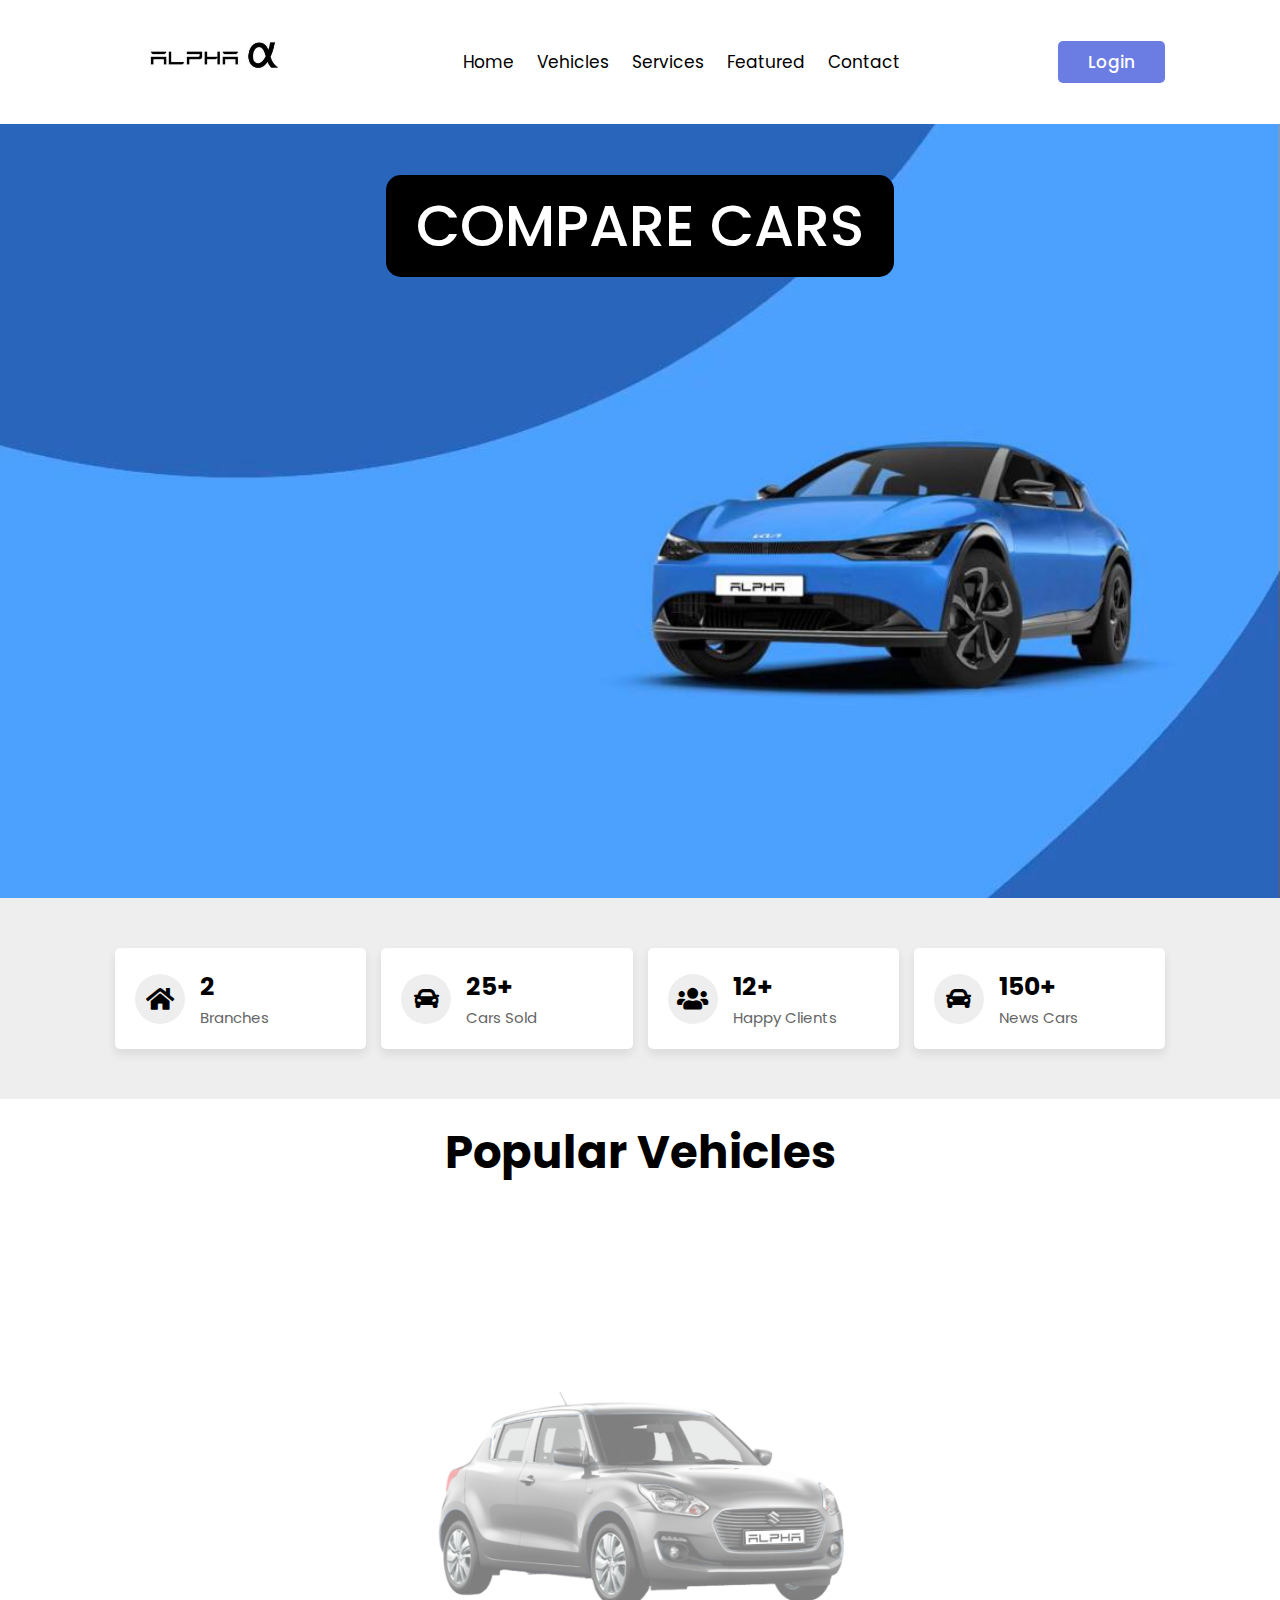
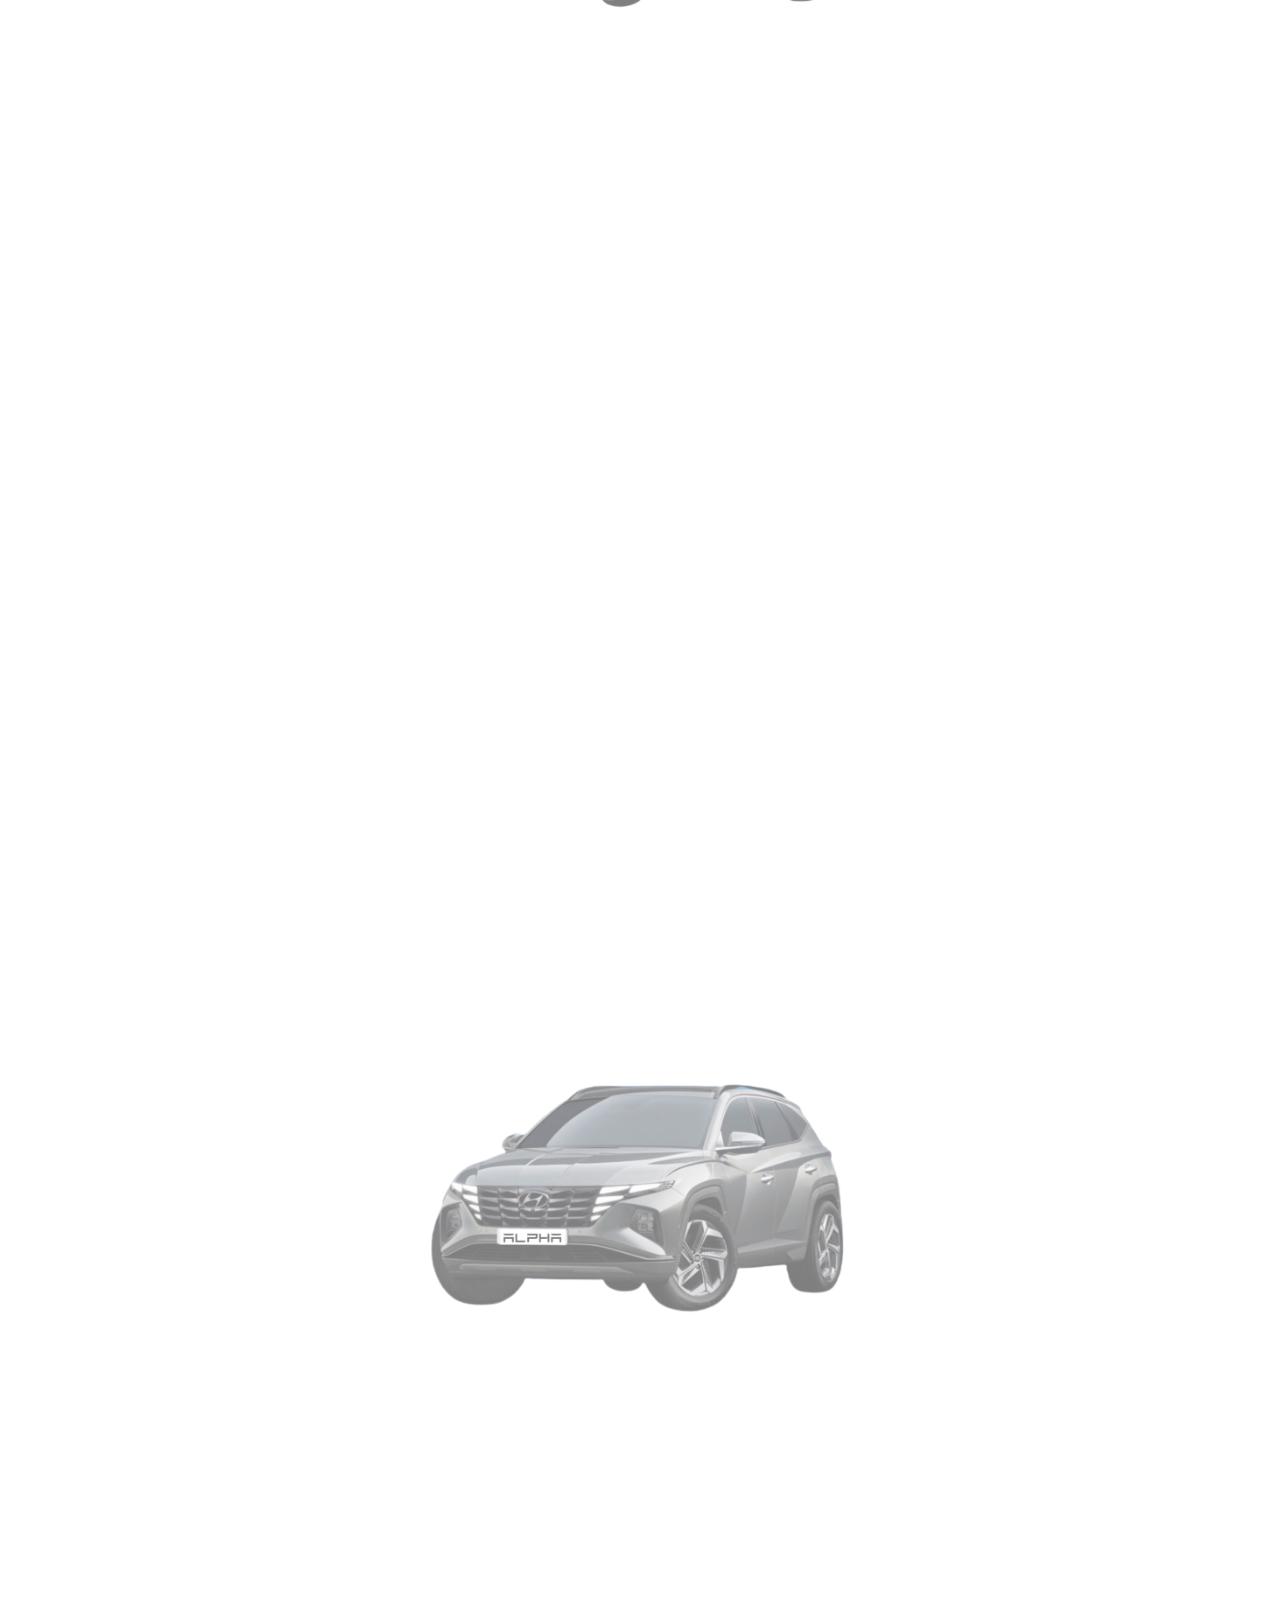
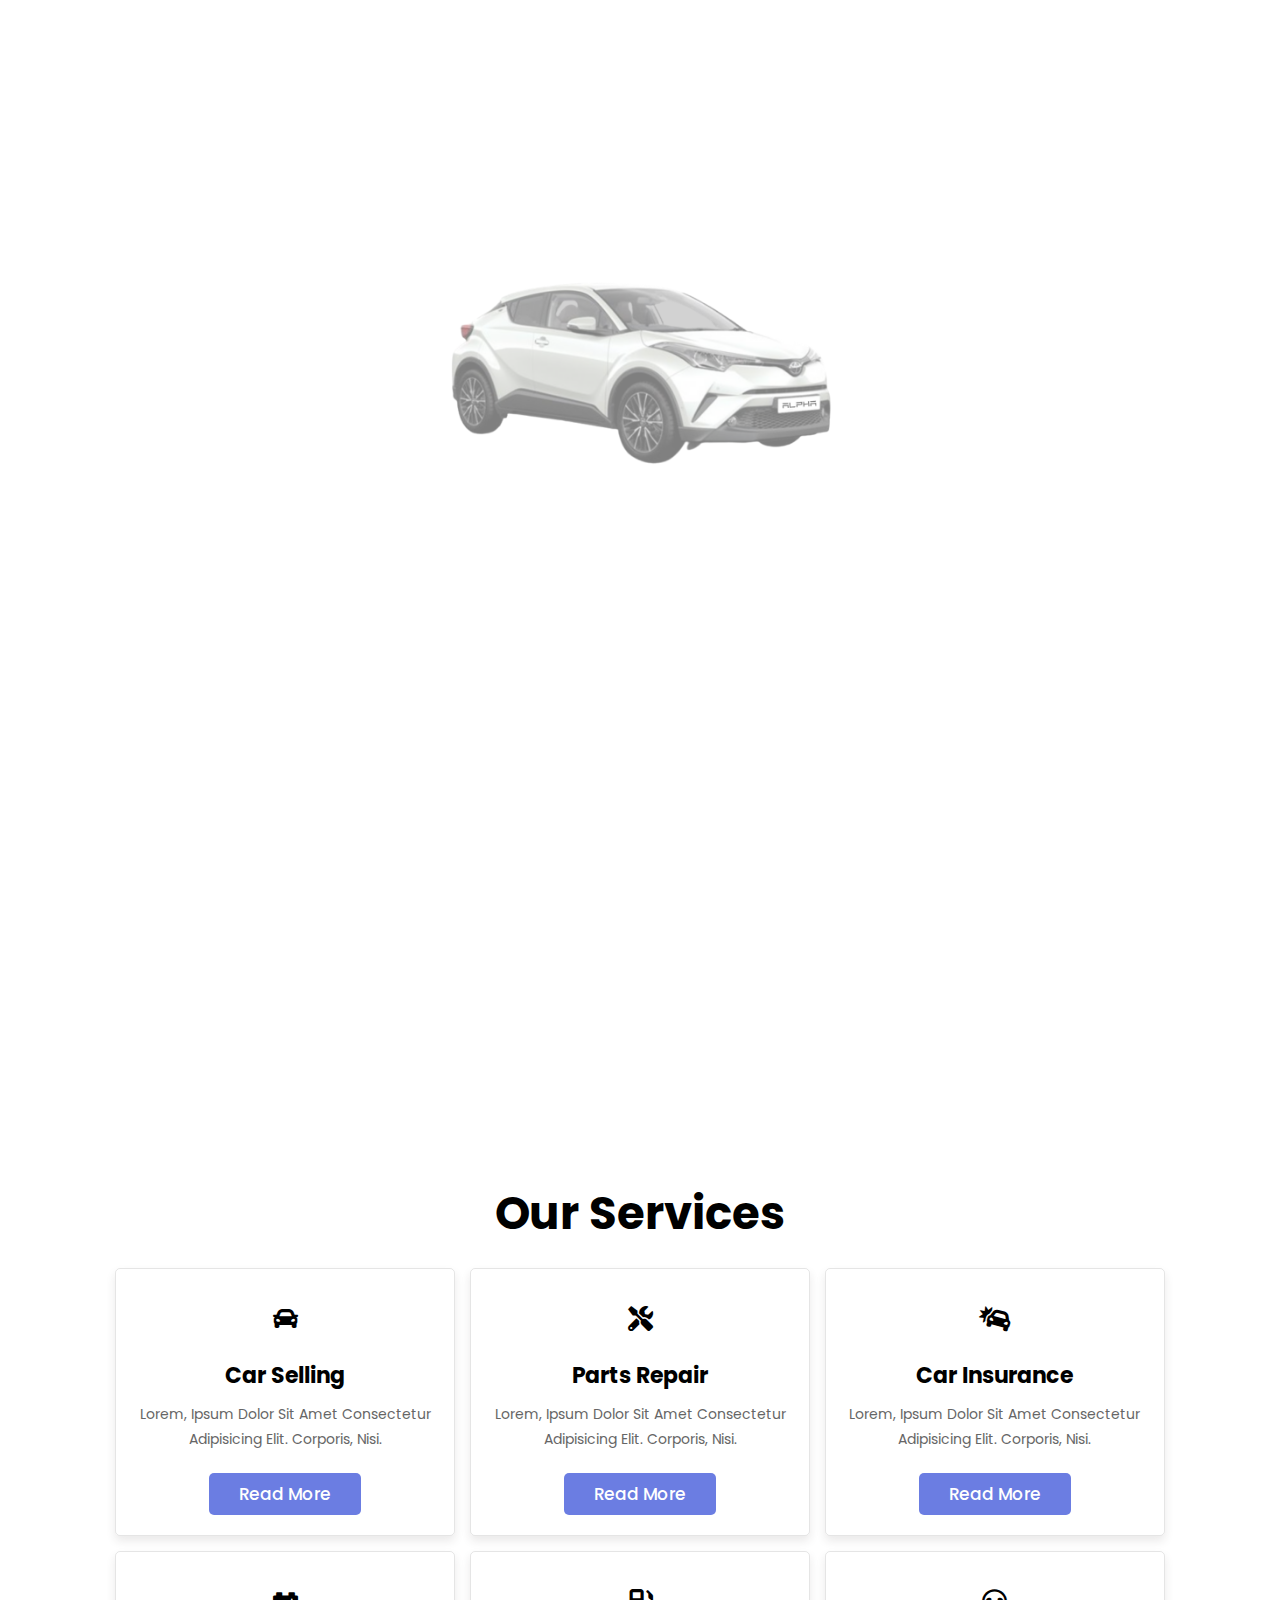
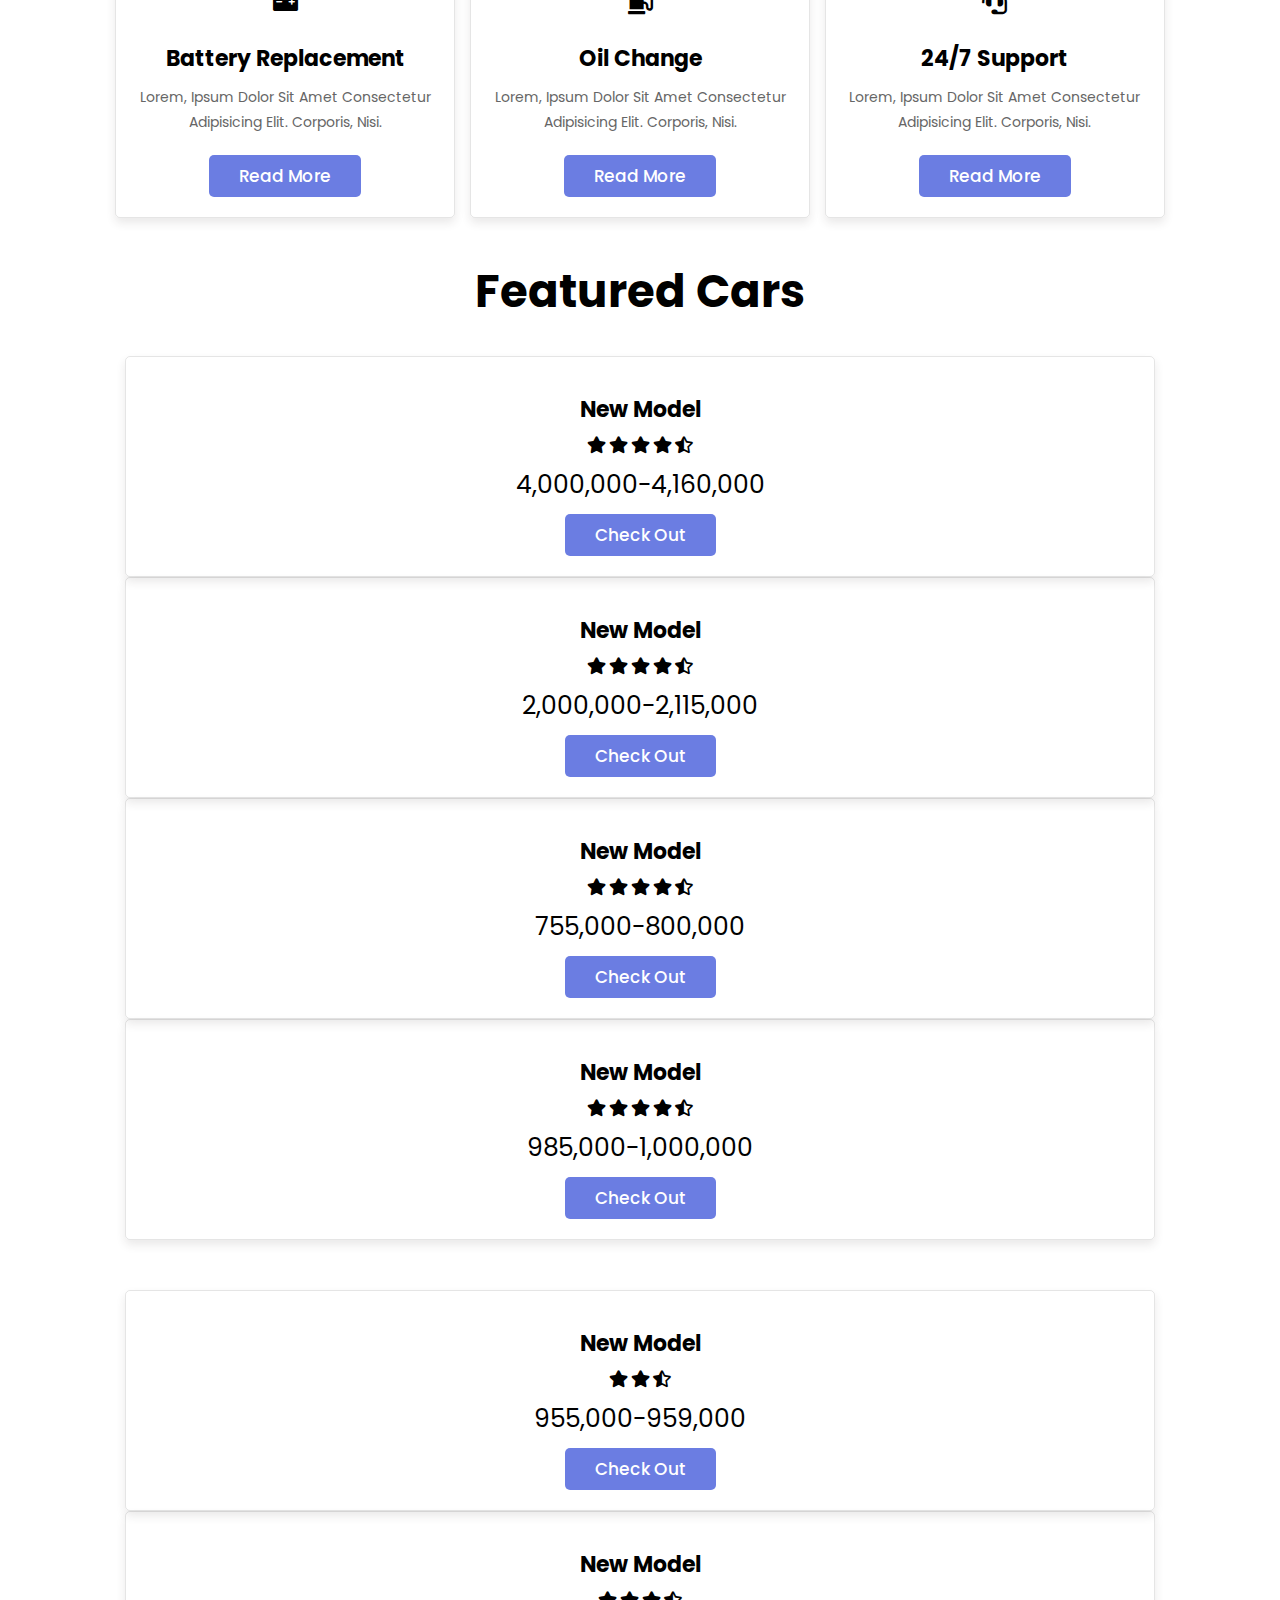
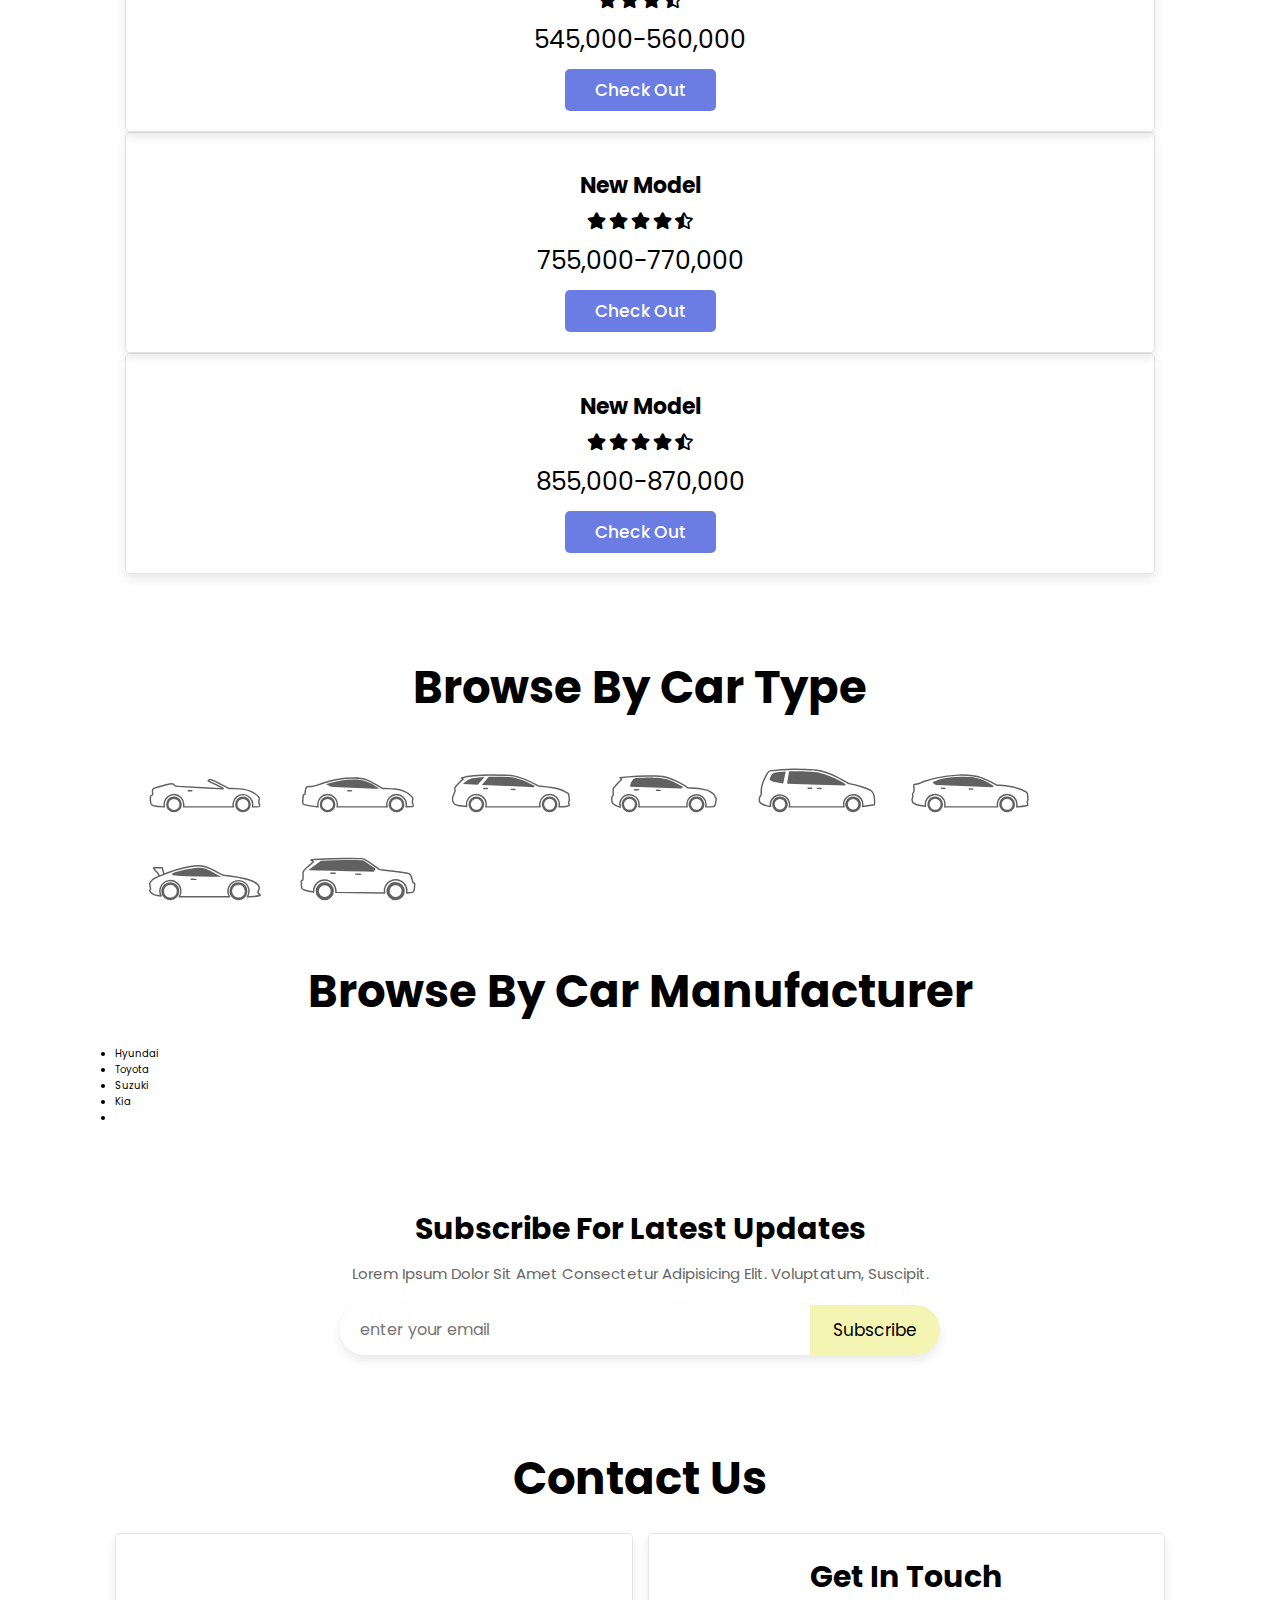
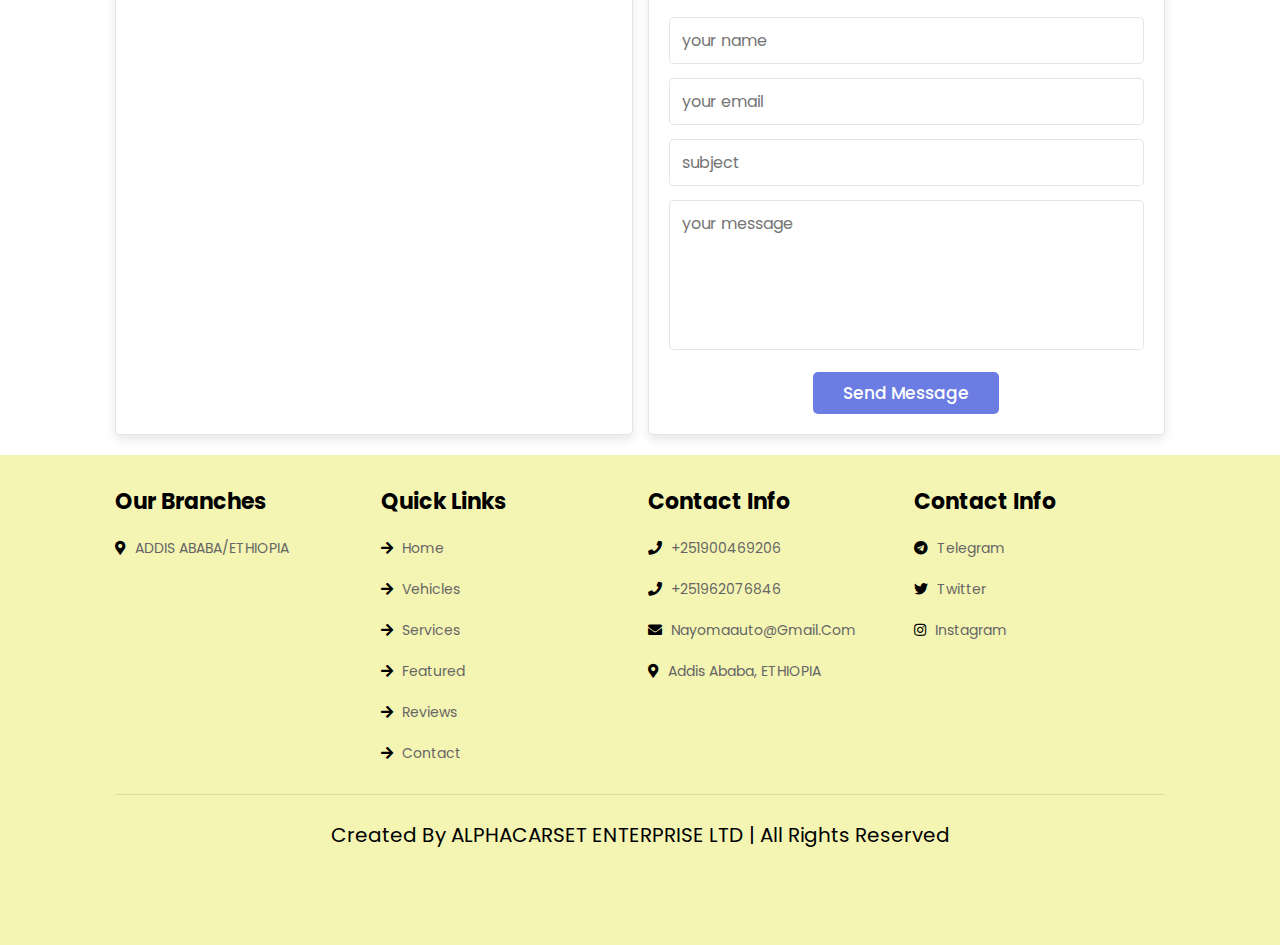
==== AlphaCarET/index.html @ a65ead23 "Add files via upload" ====
<!DOCTYPE html>
<html lang="en">
<head>
    <meta charset="UTF-8">
    <meta http-equiv="X-UA-Compatible" content="IE=edge">
    <meta name="viewport" content="width=device-width, initial-scale=1.0">
    
    <link rel="icon" href="image/favicon.jpg">

    <link rel="stylesheet" 
    href="https://unpkg.com/swiper@7/swiper-bundle.min.css" />

    <!-- font awesome cdn link  -->
    <link rel="stylesheet" 
    href="https://cdnjs.cloudflare.com/ajax/libs/font-awesome/5.15.4/css/all.min.css">

    <!-- custom css file link  -->
    <link rel="stylesheet" href="css/style.css">

</head>
<body>
    
<header class="header">

    <div id="menu-btn" class="fas fa-bars"></div>

    <a href="#" class="logo"><img class="alpha-logo" src="image/logo.jpg" alt="logo"></a>

    <nav class="navbar">
        <a href="#home">home</a>
        <a href="#vehicles">vehicles</a>
        <a href="#services">services</a>
        <a href="#featured">featured</a>
        <a href="#contact">contact</a>
    </nav>

    <div id="login-btn">
        <button class="btn">login</button>
        <i class="far fa-user"></i>
    </div>

</header> 
    
<div class="login-form-container">

    <span id="close-login-form" class="fas fa-times"></span>

    <form action="">
        <h3>user login</h3>
        <input type="email" placeholder="email" class="box">
        <input type="password" placeholder="password" class="box">
        <p> forget your password <a href="#">click here</a> </p>
        <input type="submit" value="login" class="btn">
        <p>or login with</p>
        <div class="buttons">
            <a href="#" class="btn"> google </a>
            <a href="#" class="btn"> facebook </a>
        </div>
        <p> don't have an account <a href="create.html">create one</a> </p>
    </form>

</div>



<section class="home" id="home">

    <!-- <h3 data-speed="-3" class="home-parallax">ALPHA</h3> -->

    <img data-speed="2" class="home-parallax">
    <!-- <img class="back-img" src="image/back-car.jpg" alt="car-image"> -->

    <a data-speed="2" href="compare.html" class="btn home-parallax">compare cars</a>

</section>

<section class="icons-container">

    <div class="icons">
        <i class="fas fa-home"></i>
        <div class="content">
            <h3>2</h3>
            <p>branches</p>
        </div>
    </div>

    <div class="icons">
        <i class="fas fa-car"></i>
        <div class="content">
            <h3>25+</h3>
            <p>cars sold</p>
        </div>
    </div>

    <div class="icons">
        <i class="fas fa-users"></i>
        <div class="content">
            <h3>12+</h3>
            <p>happy clients</p>
        </div>
    </div>

    <div class="icons">
        <i class="fas fa-car"></i>
        <div class="content">
            <h3>150+</h3>
            <p>news cars</p>
        </div>
    </div>

</section>

<section class="vehicles" id="vehicles">

    <h1 class="heading"> popular <span>vehicles</span> </h1>

    <div class="swiper vehicles-slider">

        <div class="swiper-wrapper">

            <div class="swiper-slide box">  
                <img src="image/suzuki swift.png" alt="">
                <div class="content">
                    <h3>Suzuki</h3>
                    <div class="price"> <span>price : </span> 2,000,000-2,050,000/- </div>
                    <p>
                        
                        
<span class="fas fa-circle"></span> Model:SWIFT
<span class="fas fa-circle"></span> Year:2021
<span class="fas fa-circle"></span> Engine:1.2L
<span class="fas fa-circle"></span> Driver Type:FWD
<span class="fas fa-circle"></span> Transmission:Automtic
<span class="fas fa-circle"></span> Fuel:Benzine
<span class="fas fa-circle"></span> km/L:37

                    </p>
                    <a href="#" class="btn">check out</a>
                </div>
            </div>

            <div class="swiper-slide box">
                <img src="image/Attrage.png" alt="">
                <div class="content">
                    <h3>MITSUBISHI</h3>
                    <div class="price"> <span>price : 1,800,000-1,850,000 </span> /- </div>
                    <p>
                       
                        
<span class="fas fa-circle"></span> Model:ATTRAGE
<span class="fas fa-circle"></span> Year:2021
<span class="fas fa-circle"></span> Engine:1.2L
<span class="fas fa-circle"></span> Driver Type:FWD
<span class="fas fa-circle"></span> Transmission:Automatic
<span class="fas fa-circle"></span> Fuel:Benzine
<span class="fas fa-circle"></span> km/L:20

                    </p>
                    <a href="#" class="btn">check out</a>
                </div>
            </div>

            <div class="swiper-slide box">
                <img src="image/dzire.png" alt="">
                <div class="content">
                    <h3>SUZUKI</h3>
                    <div class="price"> <span>price : </span> 1,430,000/1,480,000 </div>
                    <p>
                        
<span class="fas fa-circle"></span> Model:Dzire
<span class="fas fa-circle"></span> Year:2022
<span class="fas fa-circle"></span> Engine:1.2L
<span class="fas fa-circle"></span> Driver Type:FWD
<span class="fas fa-circle"></span> Transmission:Automatic
<span class="fas fa-circle"></span> Fuel:Benzine
<span class="fas fa-circle"></span> km/L:37

                    </p>
                    <a href="#" class="btn">check out</a>
                </div>
            </div>

            <div class="swiper-slide box">
                <img src="image/tucson N line 2022.png" alt="">
                <div class="content">
                    <h3>Hyundai</h3>
                    <div class="price"> <span>price : </span> 2,950,000/4,650,000 </div>
                    <p>
                        
                        
<span class="fas fa-circle"></span> Model:Tucson
<span class="fas fa-circle"></span> Year:2021
<span class="fas fa-circle"></span> Engine:1.6 GDI Turbo
<span class="fas fa-circle"></span> Driver Type:AWD
<span class="fas fa-circle"></span> Transmission:7-speed Automatic
<span class="fas fa-circle"></span> Fuel:Benzine
<span class="fas fa-circle"></span> km/L:17

                    </p>
                    <a href="#" class="btn">check out</a>
                </div>
            </div>

            <div class="swiper-slide box">
                <img src="image/toyota CHR.png" alt="">
                <div class="content">
                    <h3>Toyota</h3>
                    <div class="price"> <span>price : </span> $62,000/- </div>
                    <p>
                        new
                        <span class="fas fa-circle"></span> Make:
<span class="fas fa-circle"></span> Model: C-HR
<span class="fas fa-circle"></span> Year:
<span class="fas fa-circle"></span> Engine:
<span class="fas fa-circle"></span> Driver Type:
<span class="fas fa-circle"></span> Transmission:
<span class="fas fa-circle"></span> Fuel:
<span class="fas fa-circle"></span> km/l:

                    </p>
                    <a href="#" class="btn">check out</a>
                </div>
            </div>

            <div class="swiper-slide box">
                <img src="image/vehicle" alt="">
                <div class="content">
                    <h3>new model</h3>
                    <div class="price"> <span>price : </span> $62,000/- </div>
                    <p>
                        new
                        <span class="fas fa-circle"></span> Make:
<span class="fas fa-circle"></span> Model:
<span class="fas fa-circle"></span> Year:
<span class="fas fa-circle"></span> Engine:
<span class="fas fa-circle"></span> Driver Type:
<span class="fas fa-circle"></span> Transmission:
<span class="fas fa-circle"></span> Fuel:
<span class="fas fa-circle"></span> km/l:

                    </p>
                    <a href="#" class="btn">check out</a>
                </div>
            </div>

        </div>

        <div class="swiper-pagination"></div>

    </div>

</section>

<section class="services" id="services">

    <h1 class="heading"> our <span>services</span></h1>

    <div class="box-container">

        <div class="box">
            <i class="fas fa-car"></i>
            <h3>car selling</h3>
            <p>Lorem, ipsum dolor sit amet consectetur adipisicing elit. Corporis, nisi.</p>
            <a href="#" class="btn"> read more</a>
        </div>

        <div class="box">
            <i class="fas fa-tools"></i>
            <h3>parts repair</h3>
            <p>Lorem, ipsum dolor sit amet consectetur adipisicing elit. Corporis, nisi.</p>
            <a href="#" class="btn"> read more</a>
        </div>

        <div class="box">
            <i class="fas fa-car-crash"></i>
            <h3>car insurance</h3>
            <p>Lorem, ipsum dolor sit amet consectetur adipisicing elit. Corporis, nisi.</p>
            <a href="#" class="btn"> read more</a>
        </div>

        <div class="box">
            <i class="fas fa-car-battery"></i>
            <h3>battery replacement</h3>
            <p>Lorem, ipsum dolor sit amet consectetur adipisicing elit. Corporis, nisi.</p>
            <a href="#" class="btn"> read more</a>
        </div>

        <div class="box">
            <i class="fas fa-gas-pump"></i>
            <h3>oil change</h3>
            <p>Lorem, ipsum dolor sit amet consectetur adipisicing elit. Corporis, nisi.</p>
            <a href="#" class="btn"> read more</a>
        </div>

        <div class="box">
            <i class="fas fa-headset"></i>
            <h3>24/7 support</h3>
            <p>Lorem, ipsum dolor sit amet consectetur adipisicing elit. Corporis, nisi.</p>
            <a href="#" class="btn"> read more</a>
        </div>

    </div>

</section>

<section class="featured" id="featured">

    <h1 class="heading"> <span>featured</span> cars </h1>

    <div class="swiper featured-slider">

       <div class="swiper-wrapper">

            <div class="swiper-slide box">
                <img src="image/car-1.png" alt="">
                <div class="content">
                    <h3>new model</h3>
                    <div class="stars">
                        <i class="fas fa-star"></i>
                        <i class="fas fa-star"></i>
                        <i class="fas fa-star"></i>
                        <i class="fas fa-star"></i>
                        <i class="fas fa-star-half-alt"></i>
                    </div>
                    <div class="price">4,000,000-4,160,000</div>
                    <a href="#" class="btn">check out</a>
                </div>
            </div>

            <div class="swiper-slide box">
                <img src="image/car-2.png" alt="">
                <div class="content">
                    <h3>new model</h3>
                    <div class="stars">
                        <i class="fas fa-star"></i>
                        <i class="fas fa-star"></i>
                        <i class="fas fa-star"></i>
                        <i class="fas fa-star"></i>
                        <i class="fas fa-star-half-alt"></i>
                    </div>
                    <div class="price">2,000,000-2,115,000</div>
                    <a href="#" class="btn">check out</a>
                </div>
            </div>

            <div class="swiper-slide box">
                <img src="image/car-3.png" alt="">
                <div class="content">
                    <h3>new model</h3>
                    <div class="stars">
                        <i class="fas fa-star"></i>
                        <i class="fas fa-star"></i>
                        <i class="fas fa-star"></i>
                        <i class="fas fa-star"></i>
                        <i class="fas fa-star-half-alt"></i>
                    </div>
                    <div class="price">755,000-800,000</div>
                    <a href="#" class="btn">check out</a>
                </div>
            </div>

            <div class="swiper-slide box">
                <img src="image/car-4.png" alt="">
                <div class="content">
                    <h3>new model</h3>
                    <div class="stars">
                        <i class="fas fa-star"></i>
                        <i class="fas fa-star"></i>
                        <i class="fas fa-star"></i>
                        <i class="fas fa-star"></i>
                        <i class="fas fa-star-half-alt"></i>
                    </div>
                    <div class="price">985,000-1,000,000</div>
                    <a href="#" class="btn">check out</a>
                </div>
            </div>

       </div>

       <div class="swiper-pagination"></div>

    </div>

    <div class="swiper featured-slider">

        <div class="swiper-wrapper">
 
             <div class="swiper-slide box">
                 <img src="image/car-5.png" alt="">
                 <div class="content">
                     <h3>new model</h3>
                     <div class="stars">
                         <i class="fas fa-star"></i>
                         <i class="fas fa-star"></i>
                         <i class="fas fa-star-half-alt"></i>
                     </div>
                     <div class="price">955,000-959,000</div>
                     <a href="#" class="btn">check out</a>
                 </div>
             </div>
 
             <div class="swiper-slide box">
                 <img src="image/car-6.png" alt="">
                 <div class="content">
                     <h3>new model</h3>
                     <div class="stars">
                         <i class="fas fa-star"></i>
                         <i class="fas fa-star"></i>
                         <i class="fas fa-star"></i>
                         <i class="fas fa-star-half-alt"></i>
                         
                     </div>
                     <div class="price">545,000-560,000</div>
                     <a href="#" class="btn">check out</a>
                 </div>
             </div>
 
             <div class="swiper-slide box">
                 <img src="image/car-7.png" alt="">
                 <div class="content">
                     <h3>new model</h3>
                     <div class="stars">
                         <i class="fas fa-star"></i>
                         <i class="fas fa-star"></i>
                         <i class="fas fa-star"></i>
                         <i class="fas fa-star"></i>
                         <i class="fas fa-star-half-alt"></i>
                     </div>
                     <div class="price">755,000-770,000</div>
                     <a href="#" class="btn">check out</a>
                 </div>
             </div>
 
             <div class="swiper-slide box">
                 <img src="image/car-8.png" alt="">
                 <div class="content">
                     <h3>new model</h3>
                     <div class="stars">
                         <i class="fas fa-star"></i>
                         <i class="fas fa-star"></i>
                         <i class="fas fa-star"></i>
                         <i class="fas fa-star"></i>
                         <i class="fas fa-star-half-alt"></i>
                     </div>
                     <div class="price">855,000-870,000</div>
                     <a href="#" class="btn">check out</a>
                 </div>
             </div>
        </div>
 
        <div class="swiper-pagination"></div>
 
     </div>

</section>

<section class="man" id="car-man">
    <h3 class="heading">Browse by car type</h3>
    <ul class="list-unstyled multi-column-list">
        <button class="btn car-type"><img class="type-pic" src="image/convertible.svg" alt="convertible"></button>
        <button class="btn car-type"><img class="type-pic" src="image/coupe.svg" alt="coupe"></button>
        <button class="btn car-type"><img class="type-pic" src="image/estate.svg" alt="estate"></button>
        <button class="btn car-type"><img class="type-pic" src="image/hatchback.svg" alt="hatchback"></button>
        <button class="btn car-type"><img class="type-pic" src="image/people_carrier.svg" alt="people carrier"></button>
        <button class="btn car-type"><img class="type-pic" src="image/saloon.svg" alt="saloon"></button>
        <button class="btn car-type"><img class="type-pic" src="image/sports_car.svg" alt="sports car"></button>
        <button class="btn car-type"><img class="type-pic" src="image/suv.svg" alt="suv"></button>
    </ul>
</section>

<section class="man" id="car-man">
    <h3 class="heading">Browse by car manufacturer</h3>
    <ul class="list-unstyled multi-column-list">
        <li >Hyundai</li>
        <li >Toyota</li>
        <li >Suzuki</li>
        <li >Kia</li>
        <li ></li>
    </ul>
</section>

<section class="newsletter">
    
    <h3>subscribe for latest updates</h3>
    <p>Lorem ipsum dolor sit amet consectetur adipisicing elit. Voluptatum, suscipit.</p>

   <form action="">
        <input type="email" placeholder="enter your email">
        <input type="submit" value="subscribe">
   </form>

</section>

<!-- <section class="reviews" id="reviews">

    <h1 class="heading"> client's <span>review</span> </h1>

    <div class="swiper review-slider">

        <div class="swiper-wrapper">

            <div class="swiper-slide box">
                <img src="image/pic-1.png" alt="">
                <div class="content">
                    <p>Lorem ipsum dolor sit amet consectetur, adipisicing elit. Ipsam incidunt quod praesentium iusto id autem possimus assumenda at ut saepe.</p>
                    <h3>john deo</h3>
                    <div class="stars">
                        <i class="fas fa-star"></i>
                        <i class="fas fa-star"></i>
                        <i class="fas fa-star"></i>
                        <i class="fas fa-star"></i>
                        <i class="fas fa-star-half-alt"></i>
                    </div>
                </div>
            </div>

            <div class="swiper-slide box">
                <img src="image/pic-2.png" alt="">
                <div class="content">
                    <p>Lorem ipsum dolor sit amet consectetur, adipisicing elit. Ipsam incidunt quod praesentium iusto id autem possimus assumenda at ut saepe.</p>
                    <h3>john deo</h3>
                    <div class="stars">
                        <i class="fas fa-star"></i>
                        <i class="fas fa-star"></i>
                        <i class="fas fa-star"></i>
                        <i class="fas fa-star"></i>
                        <i class="fas fa-star-half-alt"></i>
                    </div>
                </div>
            </div>

            <div class="swiper-slide box">
                <img src="image/pic-3.png" alt="">
                <div class="content">
                    <p>Lorem ipsum dolor sit amet consectetur, adipisicing elit. Ipsam incidunt quod praesentium iusto id autem possimus assumenda at ut saepe.</p>
                    <h3>john deo</h3>
                    <div class="stars">
                        <i class="fas fa-star"></i>
                        <i class="fas fa-star"></i>
                        <i class="fas fa-star"></i>
                        <i class="fas fa-star"></i>
                        <i class="fas fa-star-half-alt"></i>
                    </div>
                </div>
            </div>

            <div class="swiper-slide box">
                <img src="image/pic-4.png" alt="">
                <div class="content">
                    <p>Lorem ipsum dolor sit amet consectetur, adipisicing elit. Ipsam incidunt quod praesentium iusto id autem possimus assumenda at ut saepe.</p>
                    <h3>john deo</h3>
                    <div class="stars">
                        <i class="fas fa-star"></i>
                        <i class="fas fa-star"></i>
                        <i class="fas fa-star"></i>
                        <i class="fas fa-star"></i>
                        <i class="fas fa-star-half-alt"></i>
                    </div>
                </div>
            </div>

            <div class="swiper-slide box">
                <img src="image/pic-5.png" alt="">
                <div class="content">
                    <p>Lorem ipsum dolor sit amet consectetur, adipisicing elit. Ipsam incidunt quod praesentium iusto id autem possimus assumenda at ut saepe.</p>
                    <h3>john deo</h3>
                    <div class="stars">
                        <i class="fas fa-star"></i>
                        <i class="fas fa-star"></i>
                        <i class="fas fa-star"></i>
                        <i class="fas fa-star"></i>
                        <i class="fas fa-star-half-alt"></i>
                    </div>
                </div>
            </div>

            <div class="swiper-slide box">
                <img src="image/pic-6.png" alt="">
                <div class="content">
                    <p>Lorem ipsum dolor sit amet consectetur, adipisicing elit. Ipsam incidunt quod praesentium iusto id autem possimus assumenda at ut saepe.</p>
                    <h3>john deo</h3>
                    <div class="stars">
                        <i class="fas fa-star"></i>
                        <i class="fas fa-star"></i>
                        <i class="fas fa-star"></i>
                        <i class="fas fa-star"></i>
                        <i class="fas fa-star-half-alt"></i>
                    </div>
                </div>
            </div>

        </div>

        <div class="swiper-pagination"></div>

    </div>

</section> -->

<section class="contact" id="contact">

    <h1 class="heading"><span>contact</span> us</h1>

    <div class="row">

        <iframe class="map" src="https://maps.google.com/maps?q=abrehot%20library&t=k&z=13&ie=UTF8&iwloc=&output=embed" allowfullscreen="" loading="lazy"></iframe>

        <form action="">
            <h3>get in touch</h3>
            <input type="text" placeholder="your name" class="box">
            <input type="email" placeholder="your email" class="box">
            <input type="tel" placeholder="subject" class="box">
            <textarea placeholder="your message" class="box" cols="30" rows="10"></textarea>
            <input type="submit" value="send message" class="btn">
        </form>

    </div>

</section>

<section class="footer" id="footer">

    <div class="box-container">

        <div class="box">
            <h3>our branches</h3>
            <a href="#"> <i class="fas fa-map-marker-alt"></i> ADDIS ABABA/ETHIOPIA </a>
            
        </div>

        <div class="box">
            <h3>quick links</h3>
            <a href="#"> <i class="fas fa-arrow-right"></i> home </a>
            <a href="#"> <i class="fas fa-arrow-right"></i> vehicles </a>
            <a href="#"> <i class="fas fa-arrow-right"></i> services </a>
            <a href="#"> <i class="fas fa-arrow-right"></i> featured </a>
            <a href="#"> <i class="fas fa-arrow-right"></i> reviews </a>
            <a href="#"> <i class="fas fa-arrow-right"></i> contact </a>
        </div>

        <div class="box">
            <h3>contact info</h3>
            <a href="#"> <i class="fas fa-phone"></i> +251900469206 </a>
            <a href="#"> <i class="fas fa-phone"></i> +251962076846 </a>
            <a href="#"> <i class="fas fa-envelope"></i> nayomaauto@gmail.com </a>
            <a href="#"> <i class="fas fa-map-marker-alt"></i> addis ababa, ETHIOPIA </a>
        </div>

        <div class="box">
            <h3>contact info</h3>
            <a href="https://t.me/ALPHACARSET" target="blank"> <i class="fab fa-telegram"></i> telegram </a>
            <a href="#"> <i class="fab fa-twitter"></i> twitter </a>
            <a href="https://instagram.com/alphacarset?igshid=YmMyMTA2M2Y=" target="blank"> <i class="fab fa-instagram"></i> instagram </a>
            
        </div>

    </div>

    <div class="credit"> created by ALPHACARSET ENTERPRISE LTD | all rights reserved </div>

</section>










<script src="https://unpkg.com/swiper@7/swiper-bundle.min.js"></script>

<script src="js/script.js"></script>

</body>
</html>
---- AlphaCarET/css/style.css ----
@import url('https://fonts.googleapis.com/css2?family=Poppins:wght@100;300;400;500;600&display=swap');

:root{
    --white:#fff;
    --light-yellow:#f5f5b3;
    --red:#da0c0c;
    --blue:#6b7de2;
    --black:#000000;
    --light-color:#666;
    --box-shadow:0 .5rem 1rem rgba(49, 41, 41, 0.1);
    --border:.1rem solid rgba(0,0,0,.1);
}

*{
    font-family: 'Poppins', sans-serif;
    margin:0; padding:0;
    box-sizing: border-box;
    outline: none; border:none;
    text-decoration: none;
    text-transform: capitalize;
    transition: .2s linear;
}

html{
    font-size: 62.5%;
    overflow-x: hidden;
    scroll-padding-top: 7rem;
    scroll-behavior: smooth;
}

section{
    padding:2rem 9%;
}

.heading{
    padding-bottom: 2rem;
    text-align: center;
    font-size: 4.5rem;
    color:var(--black);
}

.heading span{
    position: relative;
    z-index: 0;
}

.heading span::before{
    content: '';
    position: absolute;
    bottom:1rem; left:0; 
    height: 100%;
    width: 100%;
    /* background: var(--blue); */
    z-index: -1;
    /* clip-path: polygon(0 90%, 100% 80%, 100% 100%, 0% 100%); */
}

.btn{
    display: inline-block;
    margin-top: 1rem;
    padding:.8rem 3rem;
    background:var(--blue);
    color:var(--white);
    cursor: pointer;
    font-size: 1.7rem;
    border-radius: .5rem;
    font-weight: 500;
    text-align: center;
}

.btn:hover{
    background:var(--red);
}

.alpha-logo{
    width: 190px;
}

.header{
    display: flex;
    align-items: center;
    justify-content: space-between;
    position: fixed;
    top:0; left:0; right:0;
    padding:3rem 9%;
    z-index: 1000;
    background: #fff;
}

.header .logo{
    font-size: 2.5rem;
    color:var(--black);
    font-weight: bold;
}

.header .logo span{
    color:var(--red);
}

.header .navbar a{
    margin:0 1rem;
    font-size: 1.7rem;
    color:var(--black);
}

.header .navbar a:hover{
    color:var(--reds);
}

#login-btn .btn{
    margin-top: 0;
}

#login-btn i{
    display: none;
    font-size: 2.5rem;
    color:var(--light-color);
}

.header.active{
    padding:2rem 9%;
    box-shadow: var(--box-shadow);
}

#menu-btn{
    font-size: 2.5rem;
    color:var(--light-color);
    display: none;
}

.login-form-container{
    position: fixed;
    top:-105%; left:0;
    height:100%;
    width:100%;
    display: flex;
    align-items: center;
    justify-content: center;
    background:rgba(255,255,255,.9);
    z-index: 10000;
}

.login-form-container.active{
    top:0;
}

.login-form-container form{
    margin:2rem;
    text-align: center;
    padding:2rem;
    width:40rem;
    border-radius: .5rem;
    box-shadow: var(--box-shadow);
    border:var(--border);
    background: #fff;
}

.login-form-container form .buttons{
    display: flex;
    gap:1rem;
    align-items: center;
}

.login-form-container form .btn{
    display: block;
    width:100%;
    margin:.5rem 0;
}

.login-form-container form .box{
    margin:.7rem 0;
    width: 100%;
    font-size: 1.6rem;
    color:var(--black);
    text-transform: none;
    border:var(--border);
    padding:1rem 1.2rem;
    border-radius: .5rem;
}

.login-form-container form p{
    padding:1rem 0;
    font-size: 1.5rem;
    color:var(--light-color);
}

.login-form-container form p a{
    color:var(--yellow);
    text-decoration: underline;
}

.login-form-container form h3{
    padding-bottom:1rem;
    font-size: 2.5rem;
    color:var(--black);
    text-transform: uppercase;
}

.login-form-container #close-login-form{
    position: absolute;
    top:1.5rem; right:2.5rem;
    font-size: 5rem;
    color:var(--black);
    cursor: pointer;
}

.back-img{
    width: 100%;
    height: 100%;
    border-radius: 15px;
}

.home{
    padding-top: 10rem;
    text-align: center;
    overflow-x: hidden;
    background-image: url(../image/desktop_header.jpg);
    position: relative;
    /* top: rem; */
    /* background-repeat: repeat-x; */
    height: 898px;
    width: 100%;
    background-size: 100%;
    background-position-y: center;
    background-position-x:center;
}

.home a{
    color:var(--white);
    background-color: var(--black);
    font-size: 4.5vw;
    text-transform: uppercase;
    margin-top: 5rem;
    border-radius: 15px;
}

.home img{
    width:100%;
    margin:1rem 0;
}

.icons-container{
    display: grid;
    grid-template-columns: repeat(auto-fit, minmax(25rem, 1fr));
    gap:1.5rem;
    padding-top: 5rem;
    padding-bottom: 5rem;
    background: #eee;
}

.icons-container .icons{
    background:#fff;
    display: flex;
    align-items: center;
    box-shadow: var(--box-shadow);
    border-radius: .5rem;
    padding:2rem;
    gap:1.5rem;
}

.icons-container .icons i{
    height:5rem;
    width:5rem;
    line-height:5rem;
    font-size:2.5rem;
    color:var(--black);
    background:#eee;
    text-align: center;
    border-radius: 50%;
}

.icons-container .icons .content h3{
    font-size: 2.5rem;
    color:var(--yellow);
}

.icons-container .icons .content p{
    font-size: 1.5rem;
    color:var(--light-color);
}

.icons-container .icons:hover{
    background:var(--black);
}

.icons-container .icons:hover i{
    background:var(--white);
}

.icons-container .icons:hover .content h3{
    color:#fff;
}

.icons-container .icons:hover .content p{
    color:#eee;
}

.vehicles .vehicles-slider{
    padding-bottom: 5rem;
}

.vehicles .vehicles-slider .box{
    text-align: center;
}

.vehicles .vehicles-slider .box img{
    width:100%;
    transform: scale(.8);
    opacity: .5;
}

.vehicles .vehicles-slider .box .content{
    padding-top: 1rem;
    transform: scale(0);
}

.vehicles .vehicles-slider .swiper-slide-active .content{
    transform: scale(1);
}

.vehicles .vehicles-slider .swiper-slide-active img{
    transform: scale(1);    
    opacity: 1;
}

.vehicles .vehicles-slider .box .content h3{
    font-size: 2.5rem;
    color:var(--black);
}

.vehicles .vehicles-slider .box .content .price{
    font-size: 2.2rem;
    color:var(--yellow);
    padding:1rem 0;
    font-weight: bolder;
}

.vehicles .vehicles-slider .box .content .price span{
    color:var(--light-color);
    font-size: 1.5rem;
    font-weight: normal;
}

.vehicles .vehicles-slider .box .content p{
    font-size: 1.6rem;
    color:var(--light-color);
    padding: 1rem 0;
    padding-top: 1.5rem;
    border-top: var(--border);
}

.vehicles .vehicles-slider .box .content span{
    font-size: 1rem;
    color:var(--yellow);
    padding:0 .5rem;
}

.swiper-pagination-bullet-active{
    background: var(--yellow);
}

.services .box-container{
    display: grid;
    grid-template-columns: repeat(auto-fit, minmax(30rem, 1fr));
    gap:1.5rem;
}

.services .box-container .box{
    padding:2rem;
    border-radius: .5rem;
    box-shadow: var(--box-shadow);
    border:var(--border);
    text-align: center;
}

.services .box-container .box i{
    height:6rem;
    width:6rem;
    line-height: 6rem;
    border-radius: 50%;
    font-size: 2.5rem;
    margin-bottom: 1rem;
    background:var(--white);
    color:var(--black);
}

.services .box-container .box h3{
    font-size: 2.2rem;
    color:var(--black);
}

.services .box-container .box p{
    line-height: 1.8;
    padding:1rem 0;
    font-size: 1.4rem;
    color:var(--light-color);
}

.services .box-container .box:hover{
    background: var(--black);
}

.services .box-container .box:hover h3{
    color:#fff;
}

.services .box-container .box:hover p{
    color:#eee;
}

.featured .featured-slider{
    padding:1rem;
    padding-bottom: 4rem;
}

.featured .featured-slider .box{
    padding:2rem;
    text-align: center;
    box-shadow: var(--box-shadow);
    border:var(--border);
    border-radius: .5rem;
}

.featured .featured-slider .box img{
    height: 15rem;
}

.featured .featured-slider .box:hover img{
    transform: scale(.9);
}

.featured .featured-slider .box .content h3{
    font-size: 2.2rem;
    color:var(--black);
}

.featured .featured-slider .box .content .stars{
    padding:1rem 0;
}

.featured .featured-slider .box .content .stars i{
    font-size: 1.7rem;
    color:var(--yellow);
}

.featured .featured-slider .box .content .price{
    font-size: 2.5rem;
    color:var(--black);
}



.newsletter{
    padding:6rem 2rem;
    background: url(../image/letter-bg.png) no-repeat;
    background-size: cover;
    background-position: center;
    text-align: center;
}

.newsletter h3{
    font-size: 3rem;
    color:var(--black);
}

.newsletter p{
    font-size: 1.5rem;
    color:var(--light-color);
    padding:1rem 0;
}

.newsletter form{
    max-width: 60rem;
    height:5rem;
    background:#fff;
    border-radius: 5rem;
    overflow:hidden;
    display: flex;
    margin:1rem auto;
    box-shadow: var(--box-shadow);
}

.newsletter form input[type="email"]{
    height: 100%;
    width:100%;
    padding:0 2rem;
    font-size: 1.6rem;
    color:var(--black);
    text-transform: none;
}

.newsletter form input[type="submit"]{
    height: 100%;
    width:17rem;
    font-size: 1.7rem;
    color:var(--black);
    background: var(--light-yellow);
    cursor: pointer;
}

.newsletter form input[type="submit"]:hover{
    background: var(--yellow);
}

.reviews .review-slider{
    padding-bottom: 3rem;
}

.reviews .review-slider .box{
    text-align: center;
    padding:2rem;
    margin: 2rem 0;
    opacity: .4;
    transform: scale(.9);
}

.reviews .review-slider .swiper-slide-active{
    opacity: 1;
    transform: scale(1);
    box-shadow: var(--box-shadow);
    border:var(--border);
    border-radius: .5rem;
}

.reviews .review-slider .box img{
    height:7rem;
    width:7rem;
    border-radius: 50%;
    object-fit: cover;
}

.reviews .review-slider .box .content p{
    color:var(--light-color);
    font-size: 1.4rem;
    padding:1rem 0;
}

.reviews .review-slider .box .content h3{
    color:var(--black);
    font-size: 2.2rem;
    padding-bottom: .5rem;
}

.reviews .review-slider .box .content .stars i{
    color:var(--yellow);
    font-size: 1.7rem;
}

.contact .row{
    display: flex;
    flex-wrap: wrap;
    gap:1.5rem;
}

.contact .row .map{
    flex:1 1 42rem;
    width: 100%;
    padding:2rem;
    box-shadow: var(--box-shadow);
    border:var(--border);
    border-radius: .5rem;
}

.contact .row form{
    padding:2rem;
    flex:1 1 42rem;
    box-shadow: var(--box-shadow);
    border:var(--border);
    text-align: center;
    border-radius: .5rem;
}

.contact .row form h3{
    font-size: 3rem;
    color:var(--black);
    padding-bottom: 1rem;
}

.contact .row form .box{
    width:100%;
    border-radius: .5rem;
    padding:1rem 1.2rem;
    font-size: 1.6rem;
    text-transform: none;
    border:var(--border);
    margin:.7rem 0;
}

.contact .row form textarea{
    height:15rem;
    resize: none;
}

.footer{
    background: var(--light-yellow);
    padding-bottom: 8rem;
}

.footer .box-container{
    display: grid;
    grid-template-columns: repeat(auto-fit, minmax(25rem, 1fr));
    gap:1.5rem;
}

.footer .box-container .box h3{
    font-size: 2.2rem;
    padding:1rem 0;
    color:var(--black);
}

.footer .box-container .box a{
    display: block;
    font-size: 1.4rem;
    padding:1rem 0;
    color:var(--light-color);
}

.footer .box-container .box a i{
    padding-right: .5rem;
    color:var(--black);
}

.footer .box-container .box a:hover i{
    padding-right: 2rem;
}

.footer .credit{
    text-align: center;
    padding:1.5rem;
    padding-top: 2.5rem;
    margin-top: 2rem;
    border-top: var(--border);
    font-size: 2rem;
    color:var(--black);
}

.car-type{
    width: 150px;
    background-color: var(--gray);
}

.car-type:hover{
    background-color: var(--blue);
}

.type-pic{
    width: 120px;
}

.create-acc{
    text-align: center;
    overflow: visible;
    margin: 100px auto 20px;
    background-color: rgb(231, 231, 231);
}

.password-prompt{
    width: 100%;
    height: 200px;
    text-align: center;
    overflow: hidden;
    position: absolute;
    top: -168px;
    margin: auto;
    left: 0;
    right: 0;
    font-size: 18px;
    background-color: rgb(198, 198, 198);
    border-radius: .9rem;
}

.password-prompt-show{
    position: absolute;
    top: 168px;
}

.create-acc-blur{
    background-color: rgba(0, 0, 0, 0.61);
}


.password input{
    border-radius: 3rem;
    padding-left: 8px;
    border: none;
}

.create{
    display: block;
    margin: auto;
    position: relative;
    top: 10px;
    width: 50px;
    height: 20px;
    border-radius: 3rem;
    color: white;
    background-color: black;
}

.create:hover{
    background-color: white;
    color: black;
}

.google-pic{
    width: 26px;
    position: relative;
    right: 120px;
    top: 8px;
    border-radius: 1rem;
}

.signup-header{
    font-size: 3rem;
    margin-bottom: 3.5rem;
}

.continuewithgoogle{
    font-size: 100%;
    position: relative;
    bottom: 16px;
    color: white;
}

.email-prompt{
    font-size: 20px;
    margin-bottom: 12px;
}

.submitemail{
    display: block;
    margin: auto;
    margin-top: 2rem;
    width: 70%;
    height: 32px;
    border-radius: 19px;
    background-color: var(--blue);
    font-size: 15px;
    color: white;
}

.submitemail:hover{
    background-color: rgb(0, 157, 255);

}

.email{
    width: 70%;
    height: 32px;
    border-radius: 19px;
    padding-left: 20px;
}

.email-signup{
    margin-top: 3rem;
}

.google-signup{
    background-color: var(--blue);
    border-radius: 19px;
    width: 70%;
}

.google-signup:hover{
    background-color: rgb(0, 157, 255);
}

.login{
    font-size: 2rem;
    margin-top: 12px;
}

.compare-body{
    height: 1050px;
    margin-bottom: 2.5rem;
}

.compare-body

.compare-heading{
    width: 100%;
    height: 1500px;
    color: white;
    background-color: black;
}

.comparee1{
    width: 50%;
    height: 100%;
    position: absolute;
    left: 0;
    padding-top: 150px;
    text-align: center;
}

.comparee2{
    width: 50%;
    height: 100%;
    position: absolute;
    right: 0;
    padding-top: 150px;
    text-align: center;
}

.infooo{
    font-size: 20px;
    margin: 3rem auto;
}

#car-selectee{
    border: none;
    border-radius: 45px;
    margin-top: 3rem;
}



@media (max-width:991px){

    html{
        font-size: 55%;
    }

    .header{
        padding:2rem;
    }

    .header.active{
        padding:2rem;
    }

    section{
        padding:2rem;
    }
    .home{
        background-repeat: repeat-x;
        background-color: rgb(83, 142, 237);
    }

}

@media (max-width:768px){

    #menu-btn{
        display: block;
    }

    #menu-btn.fa-times{
        transform:rotate(180deg);
    }

    #login-btn .btn{
        display: none;
    }

    #login-btn i{
        display: block;
    }

    .header .navbar{
        position: absolute;
        top:99%; left:0; right:0;
        background: #fff;
        border-top: var(--border);
        clip-path: polygon(0 0, 100% 0, 100% 0, 0 0);
    }

    .header .navbar.active{
        clip-path: polygon(0 0, 100% 0, 100% 100%, 0% 100%);
    }

    .header .navbar a{
        margin:2rem;
        display: block;
        font-size: 2rem;
    }

}

@media (max-width:450px){

    html{
        font-size: 50%;
    }

    .heading{
        font-size: 3rem;
    }

    .google-signup{
        width: 10%;
    }

    .google-pic{
        width: 24px;
    }

    .continuewithgoogle{
        position: relative;
        left: 12px;
        bottom: 38px;
    }

}
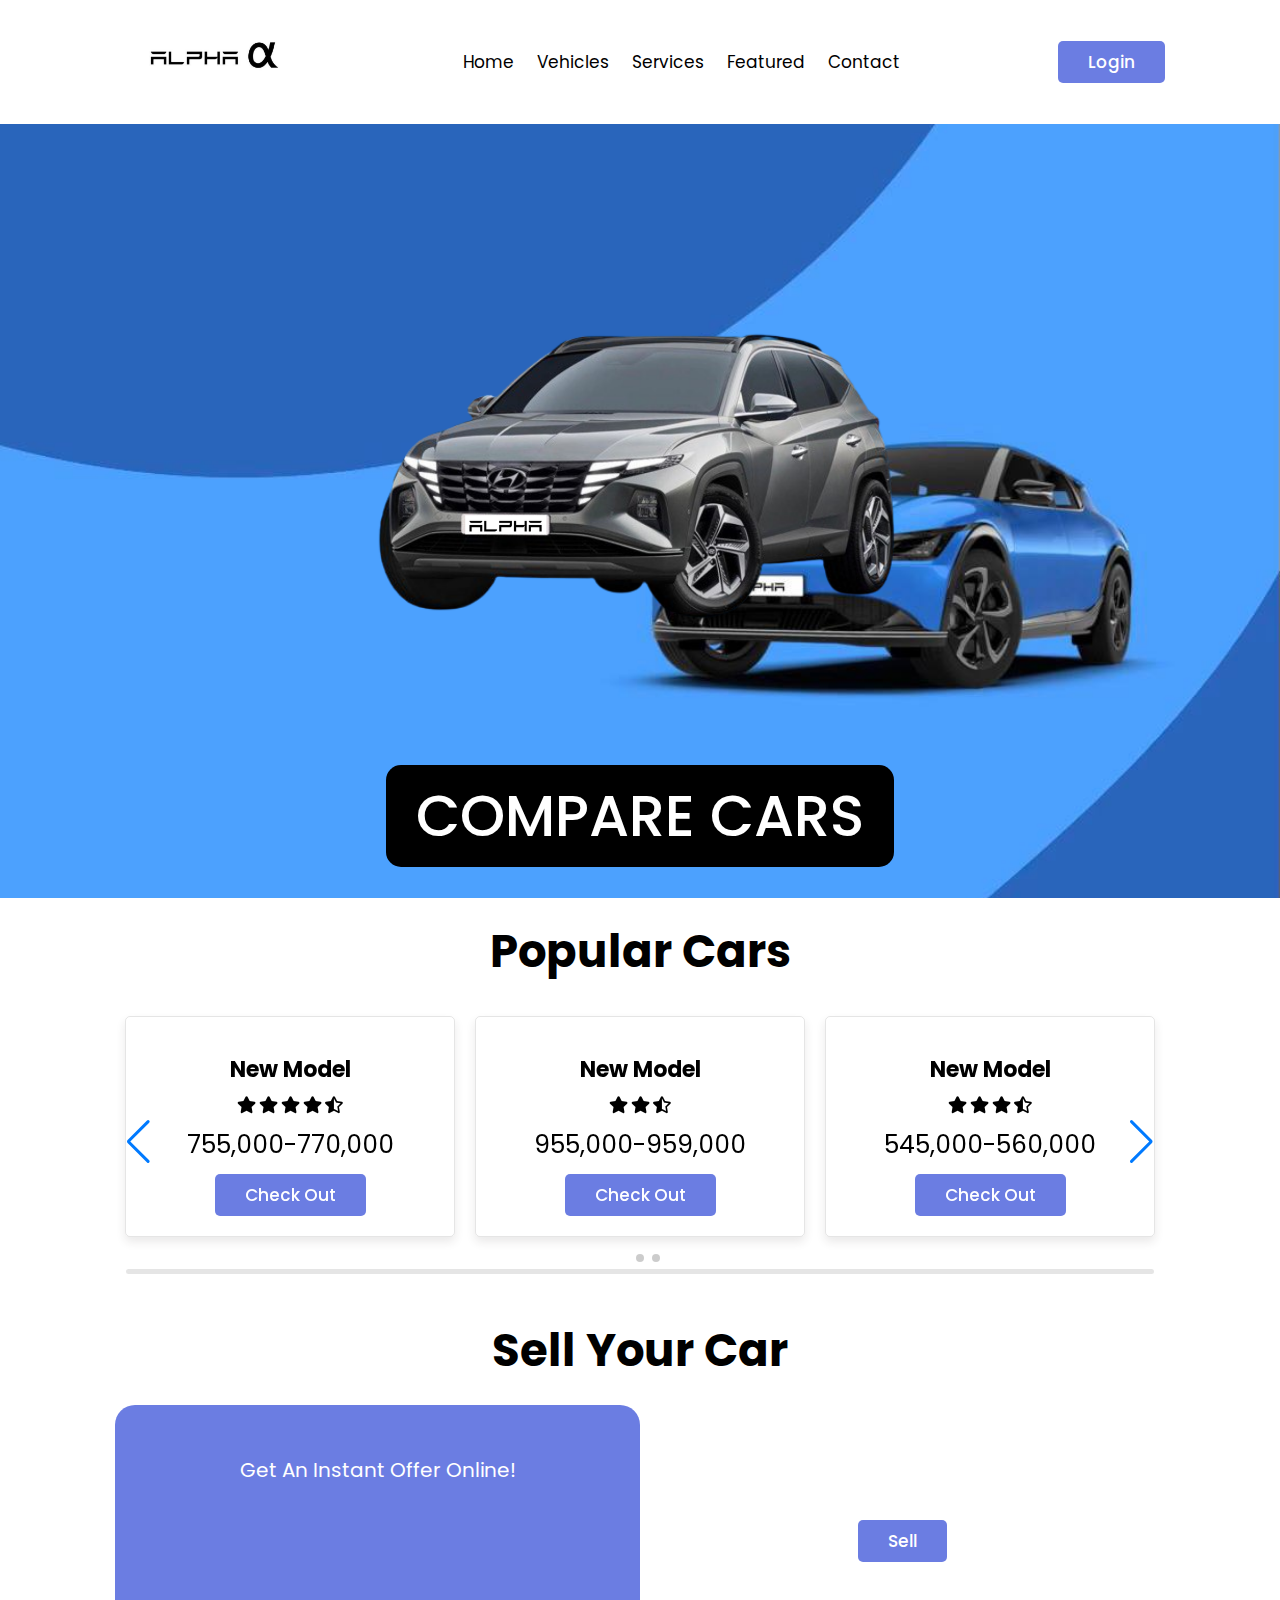
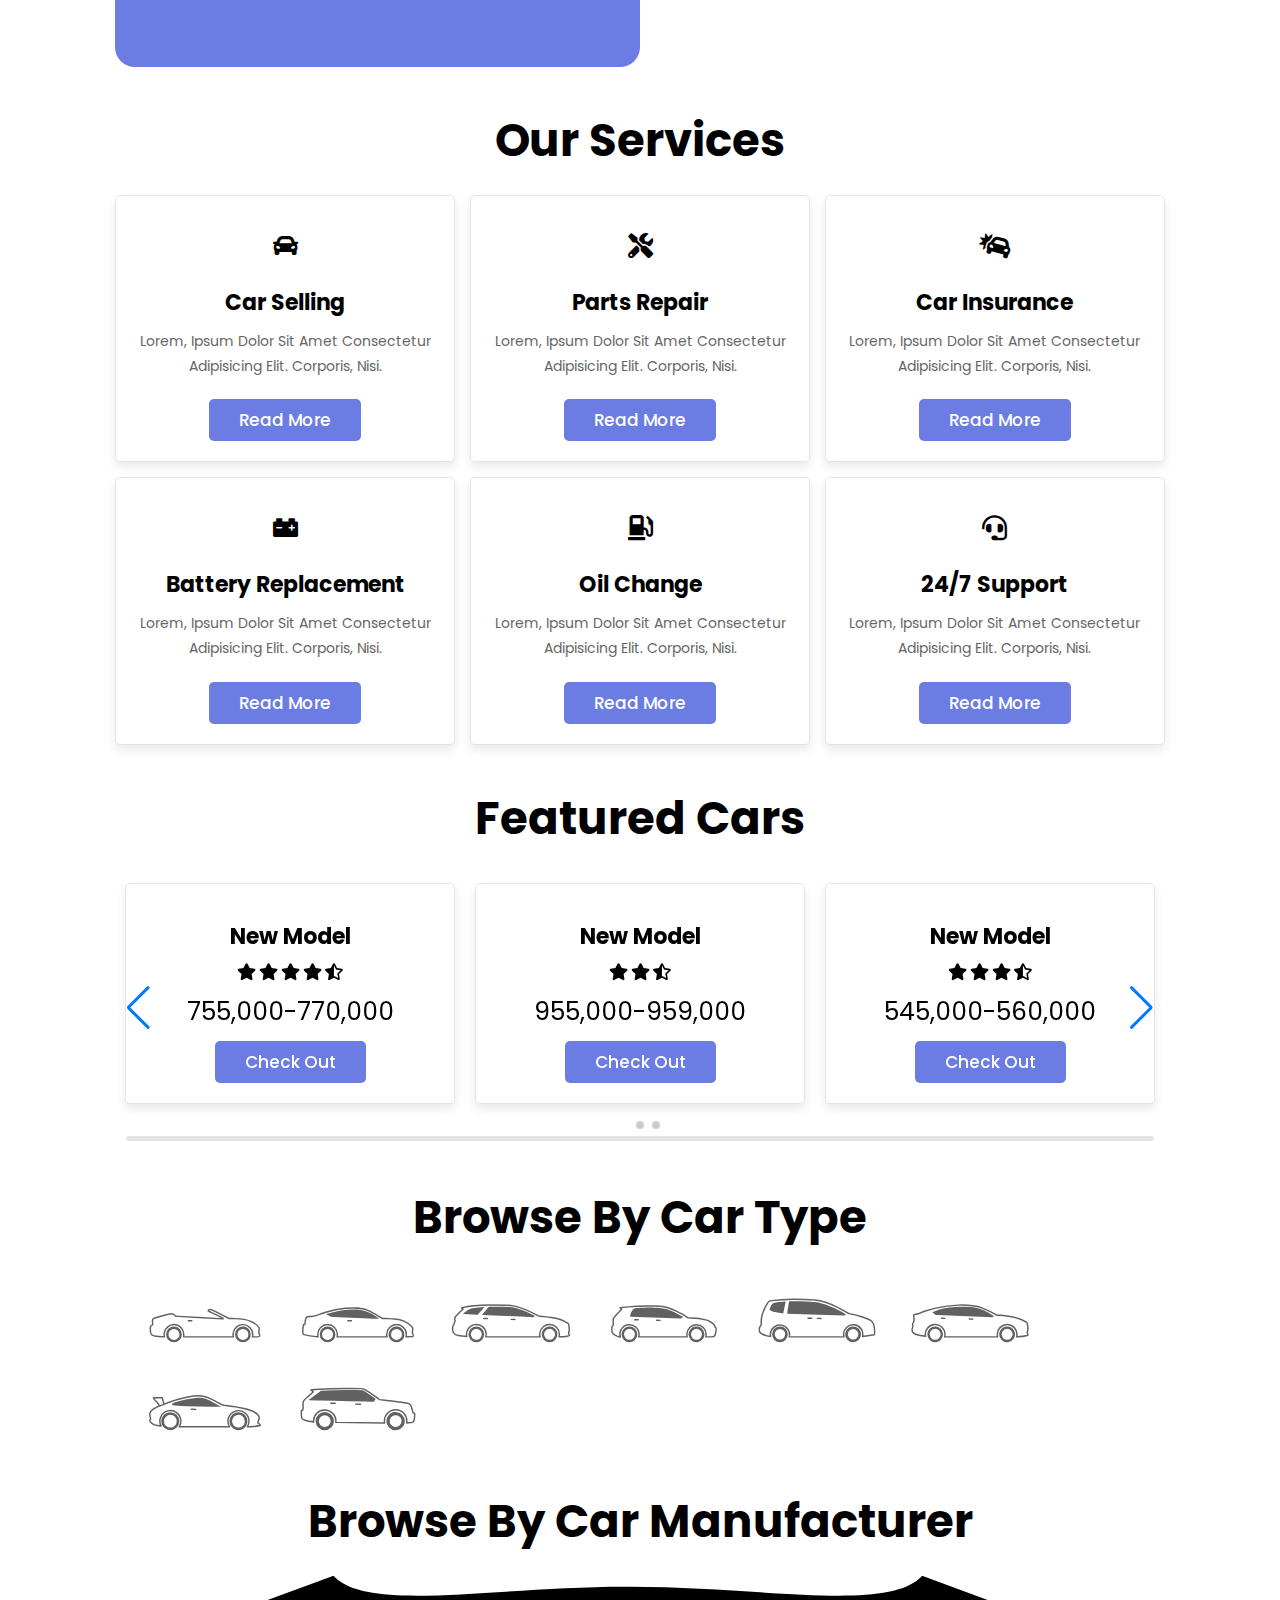
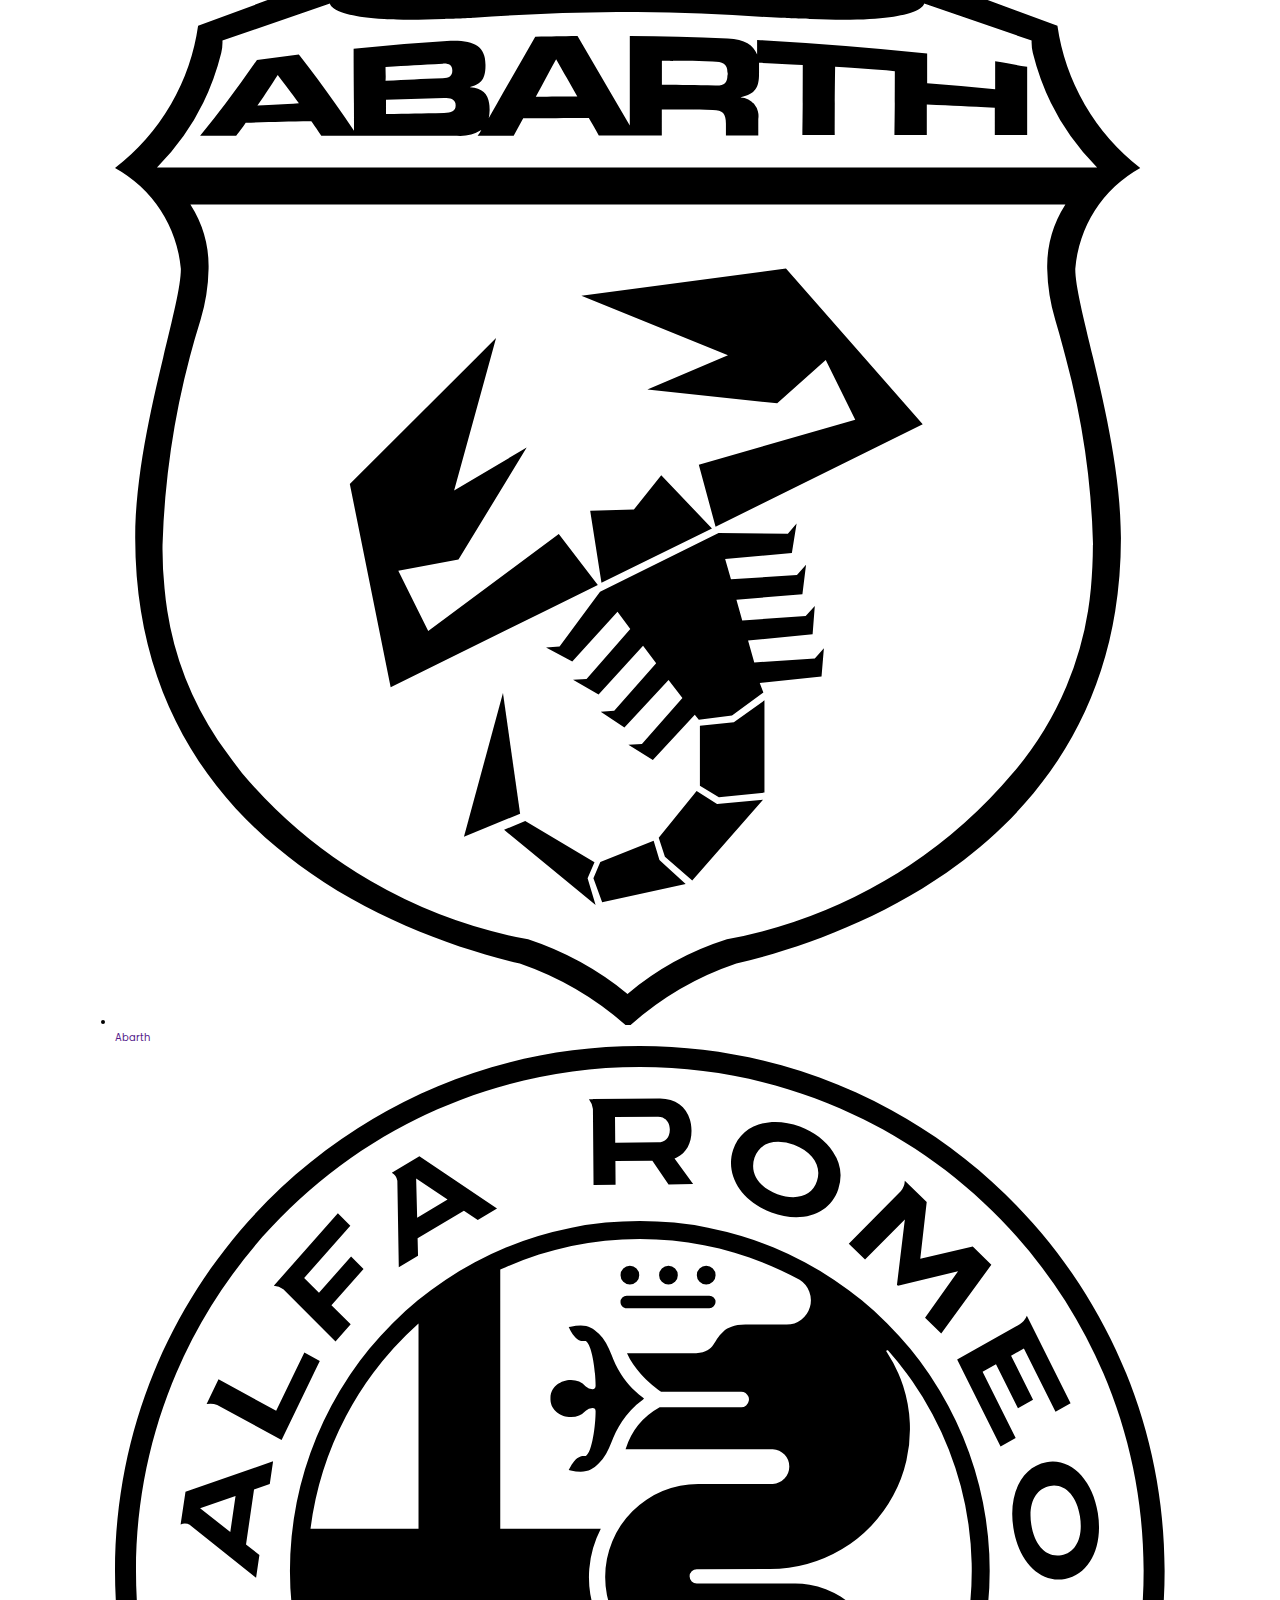
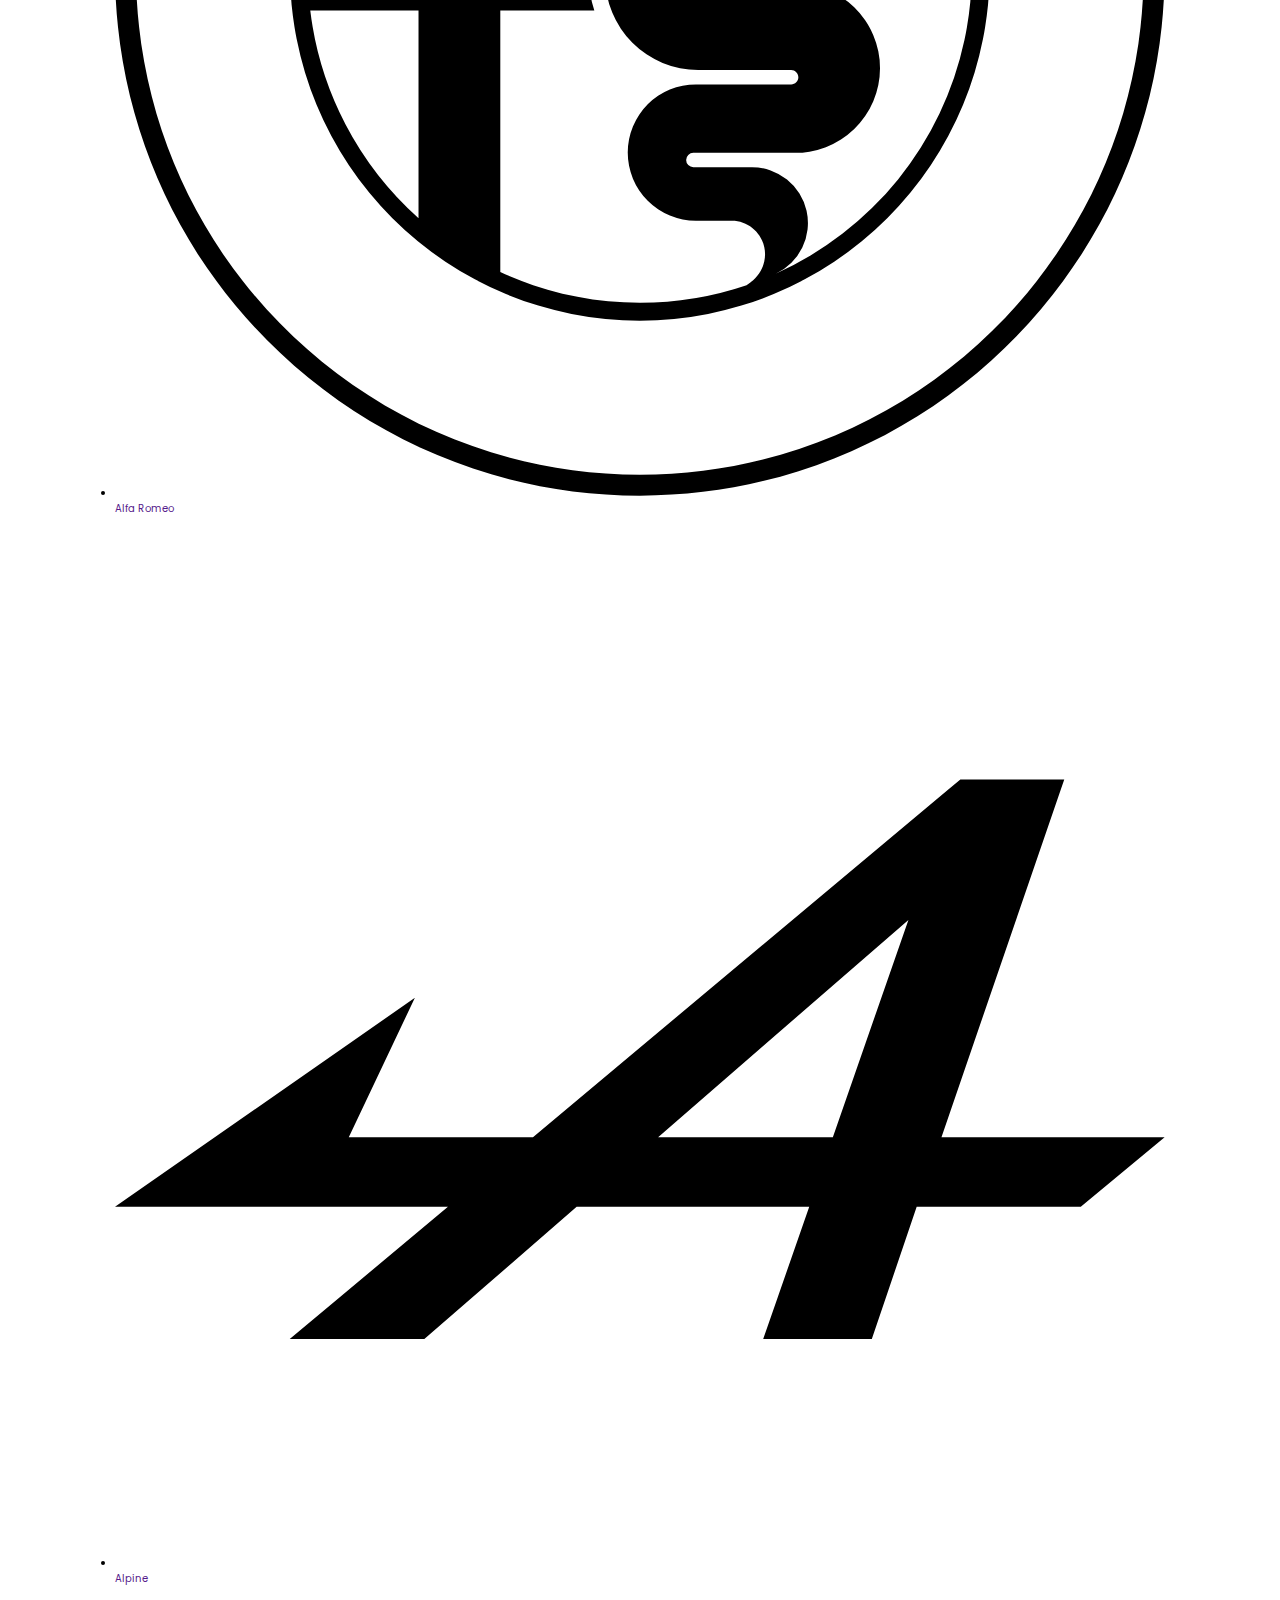
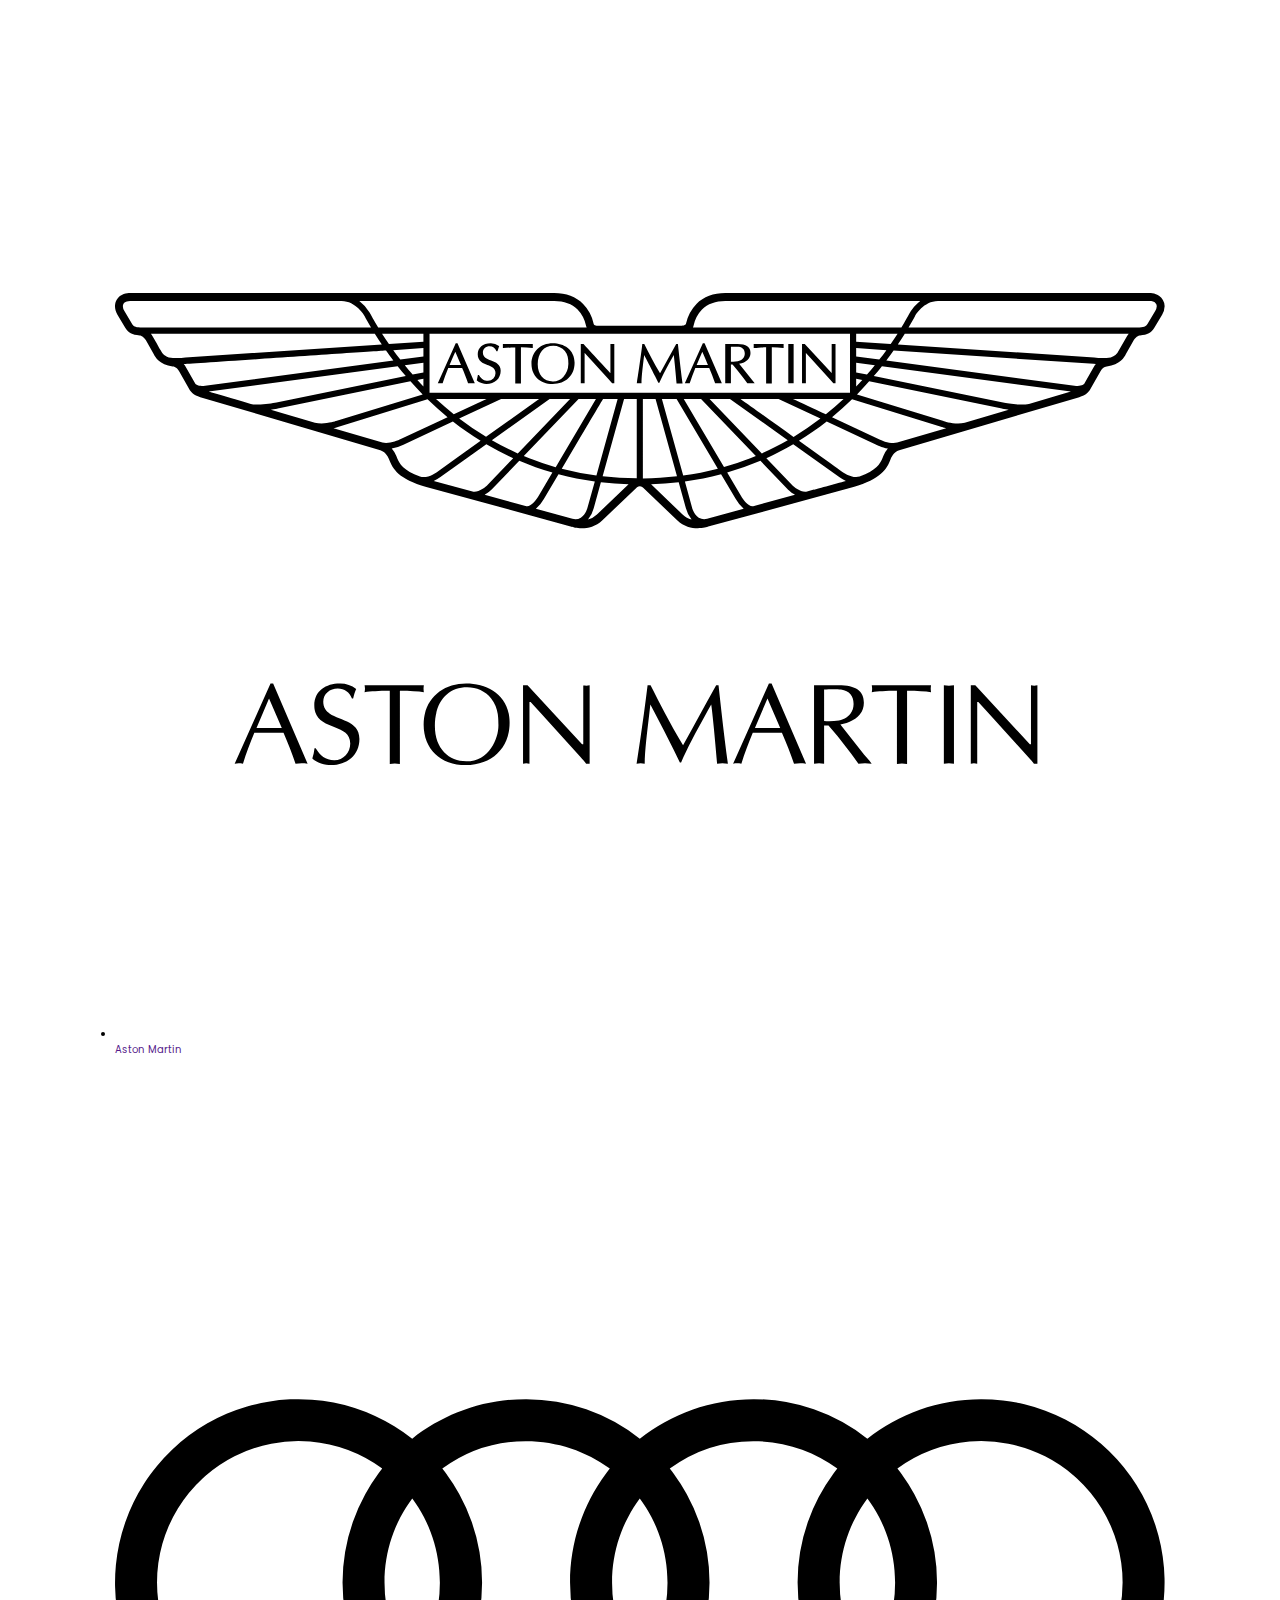
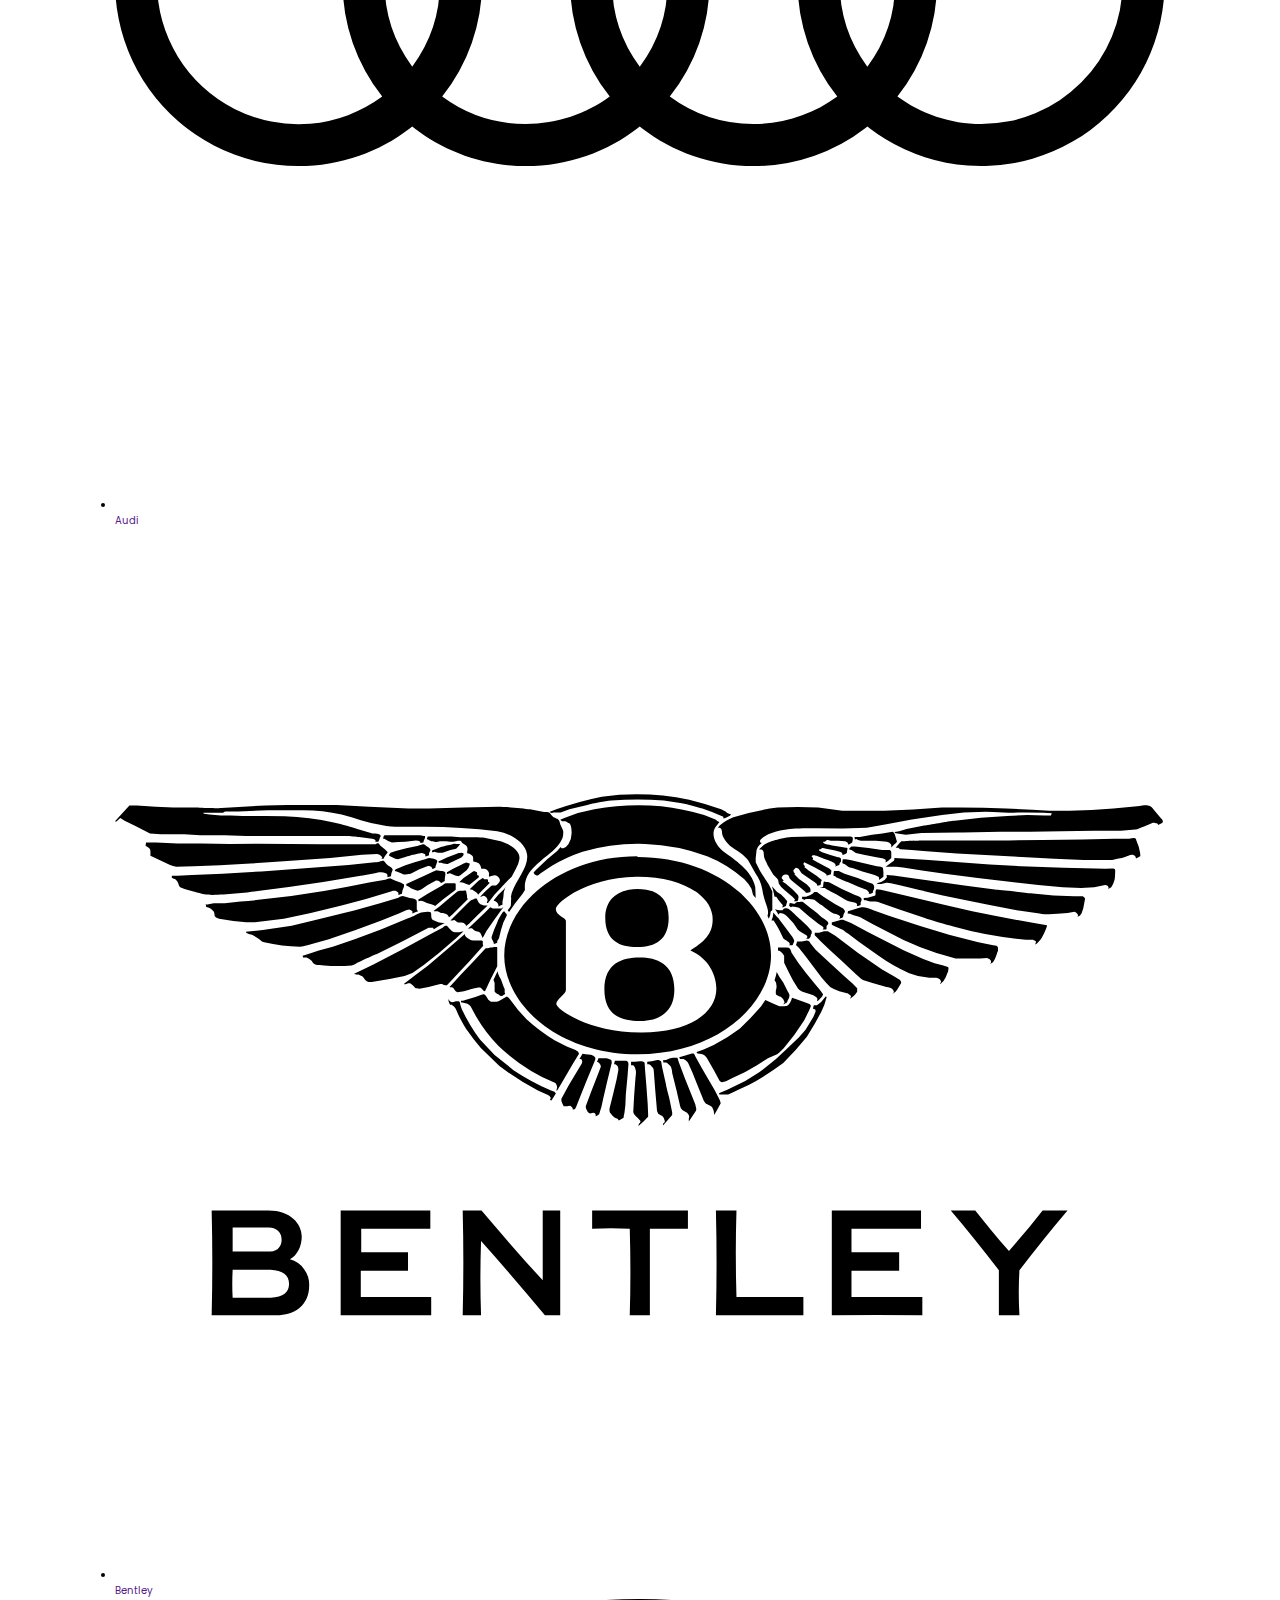
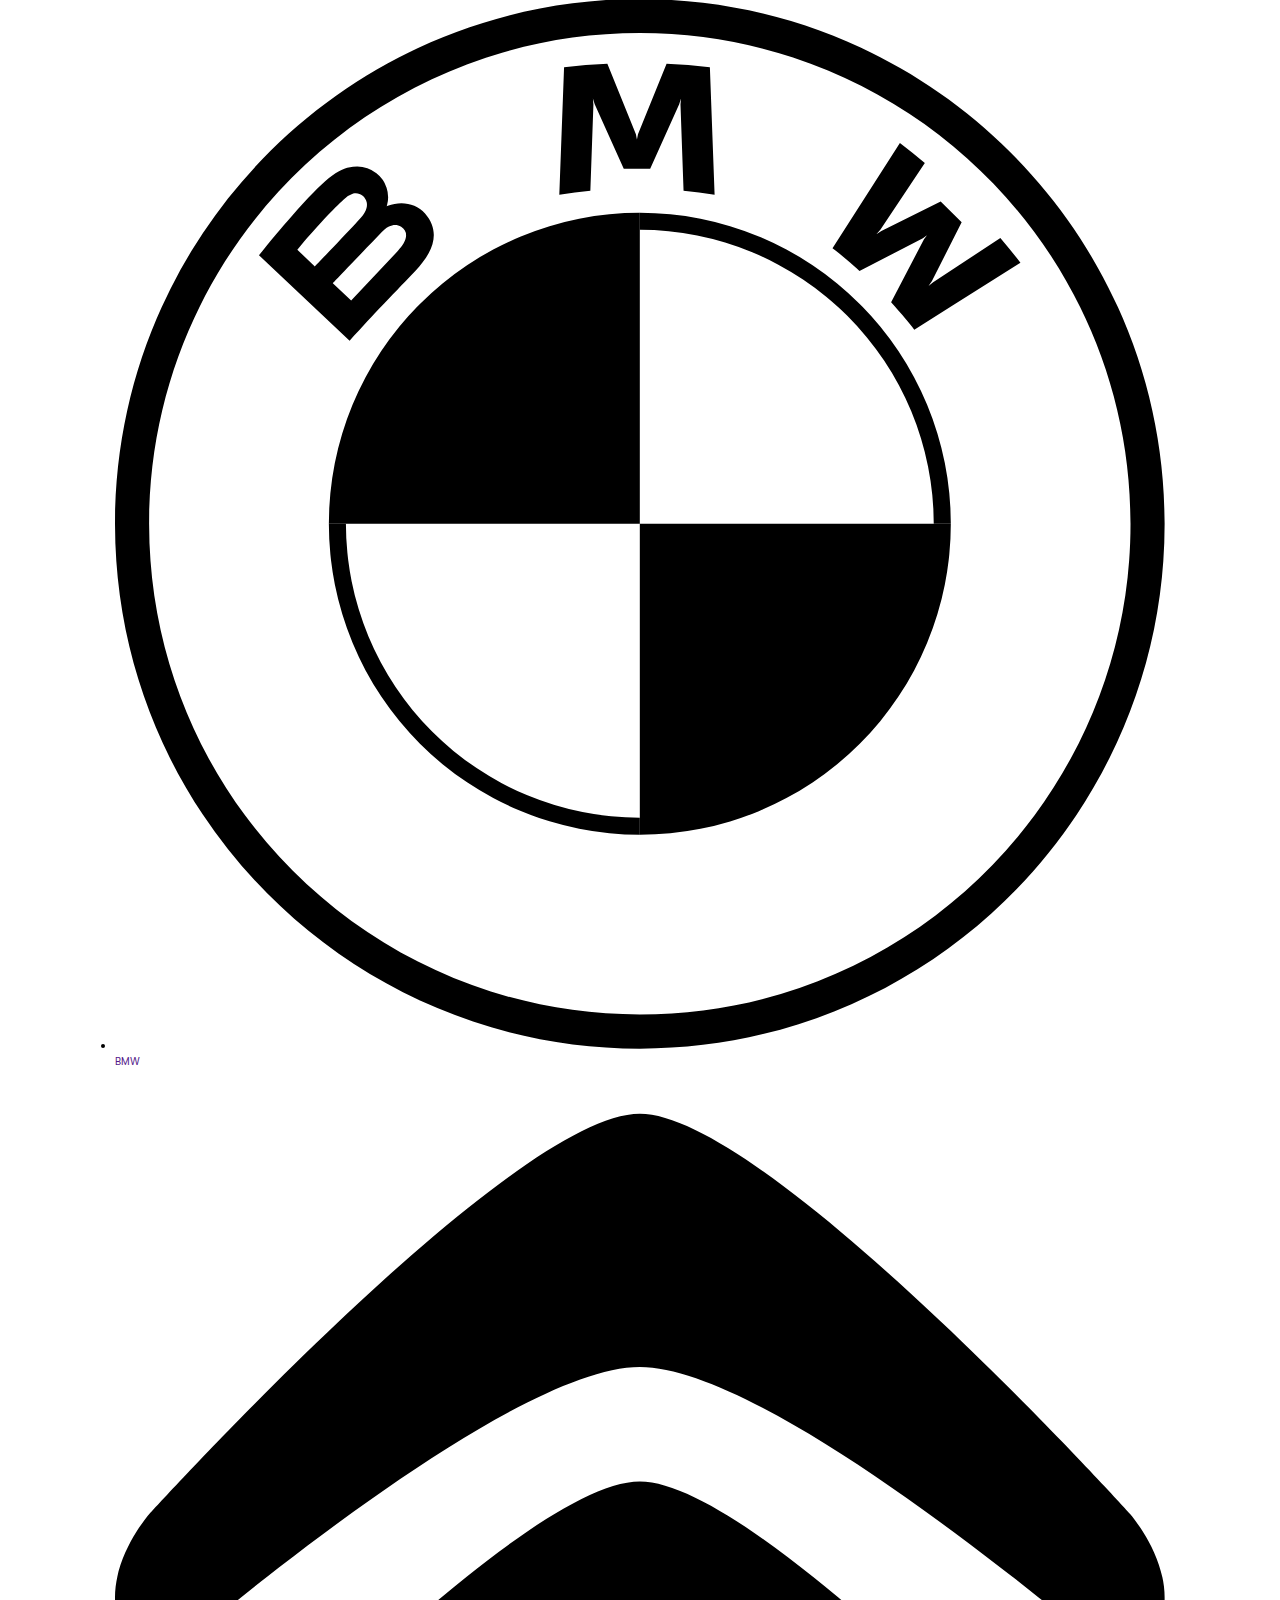
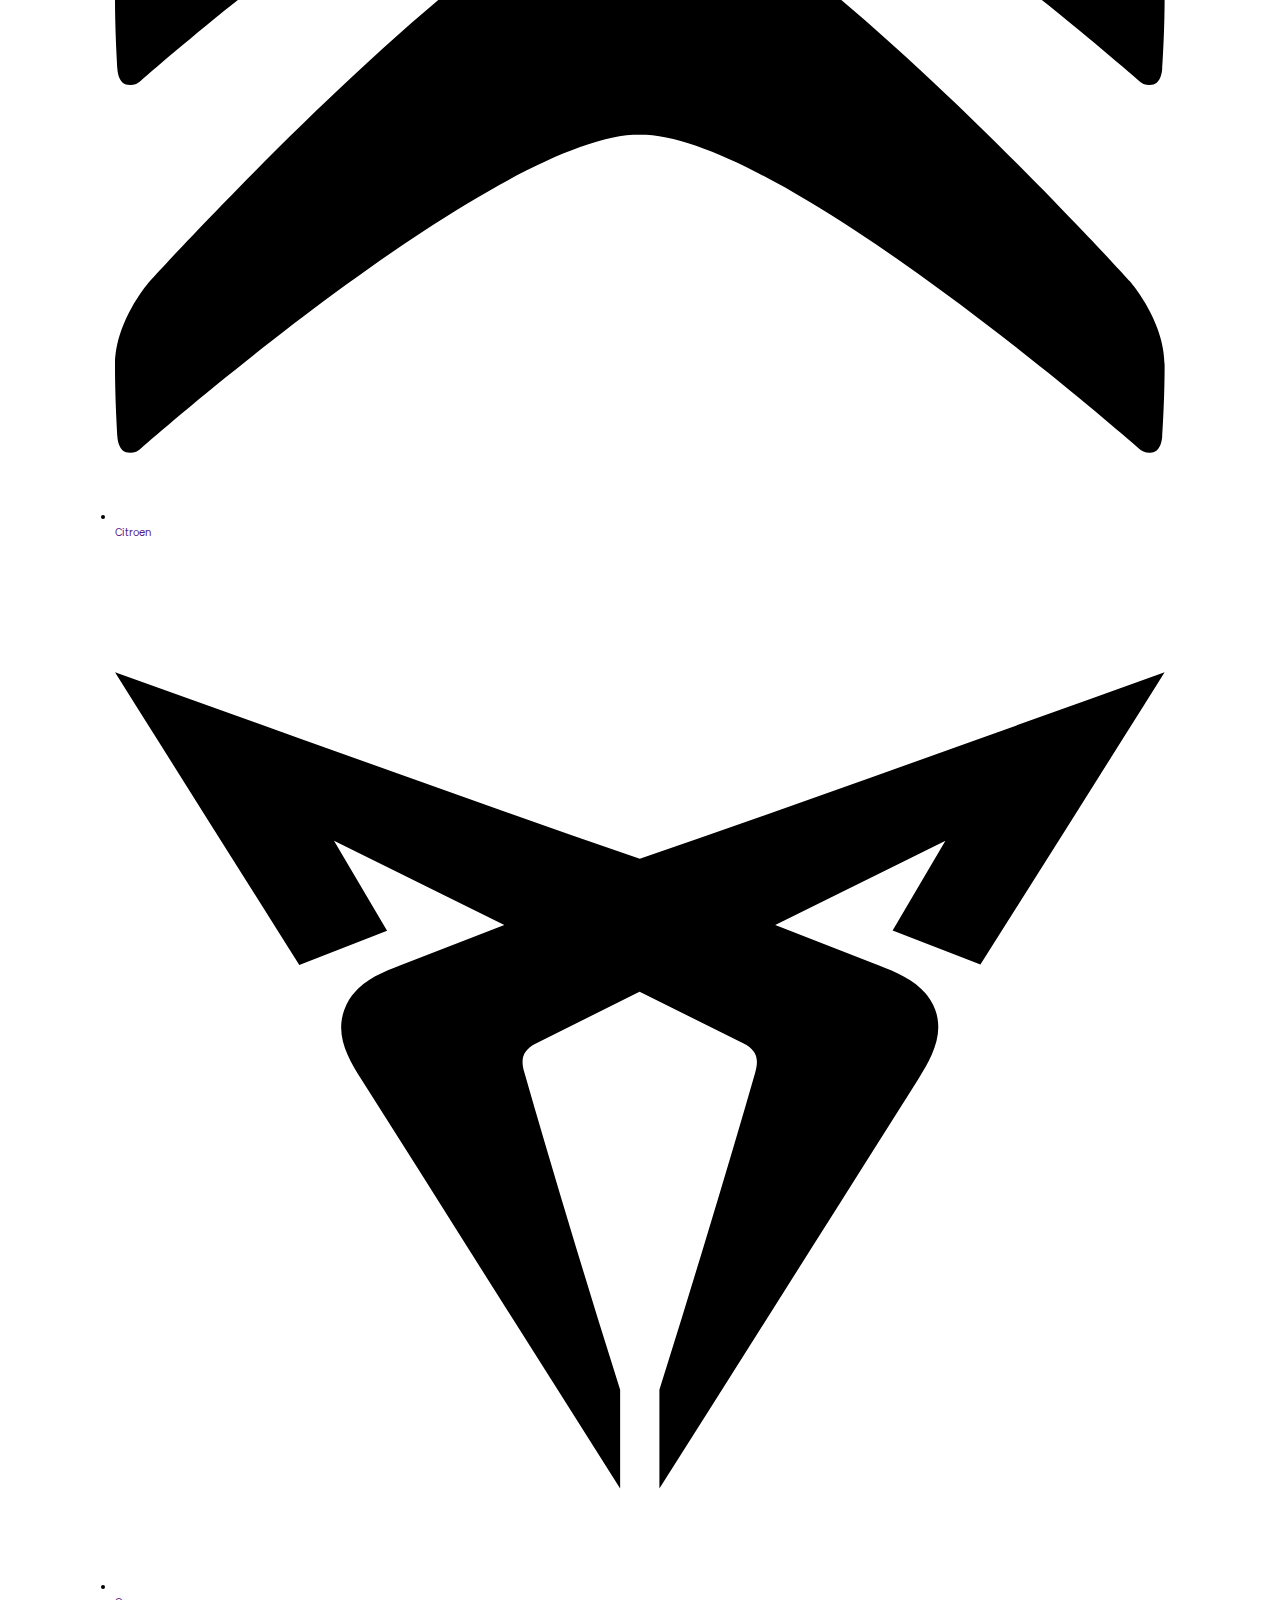
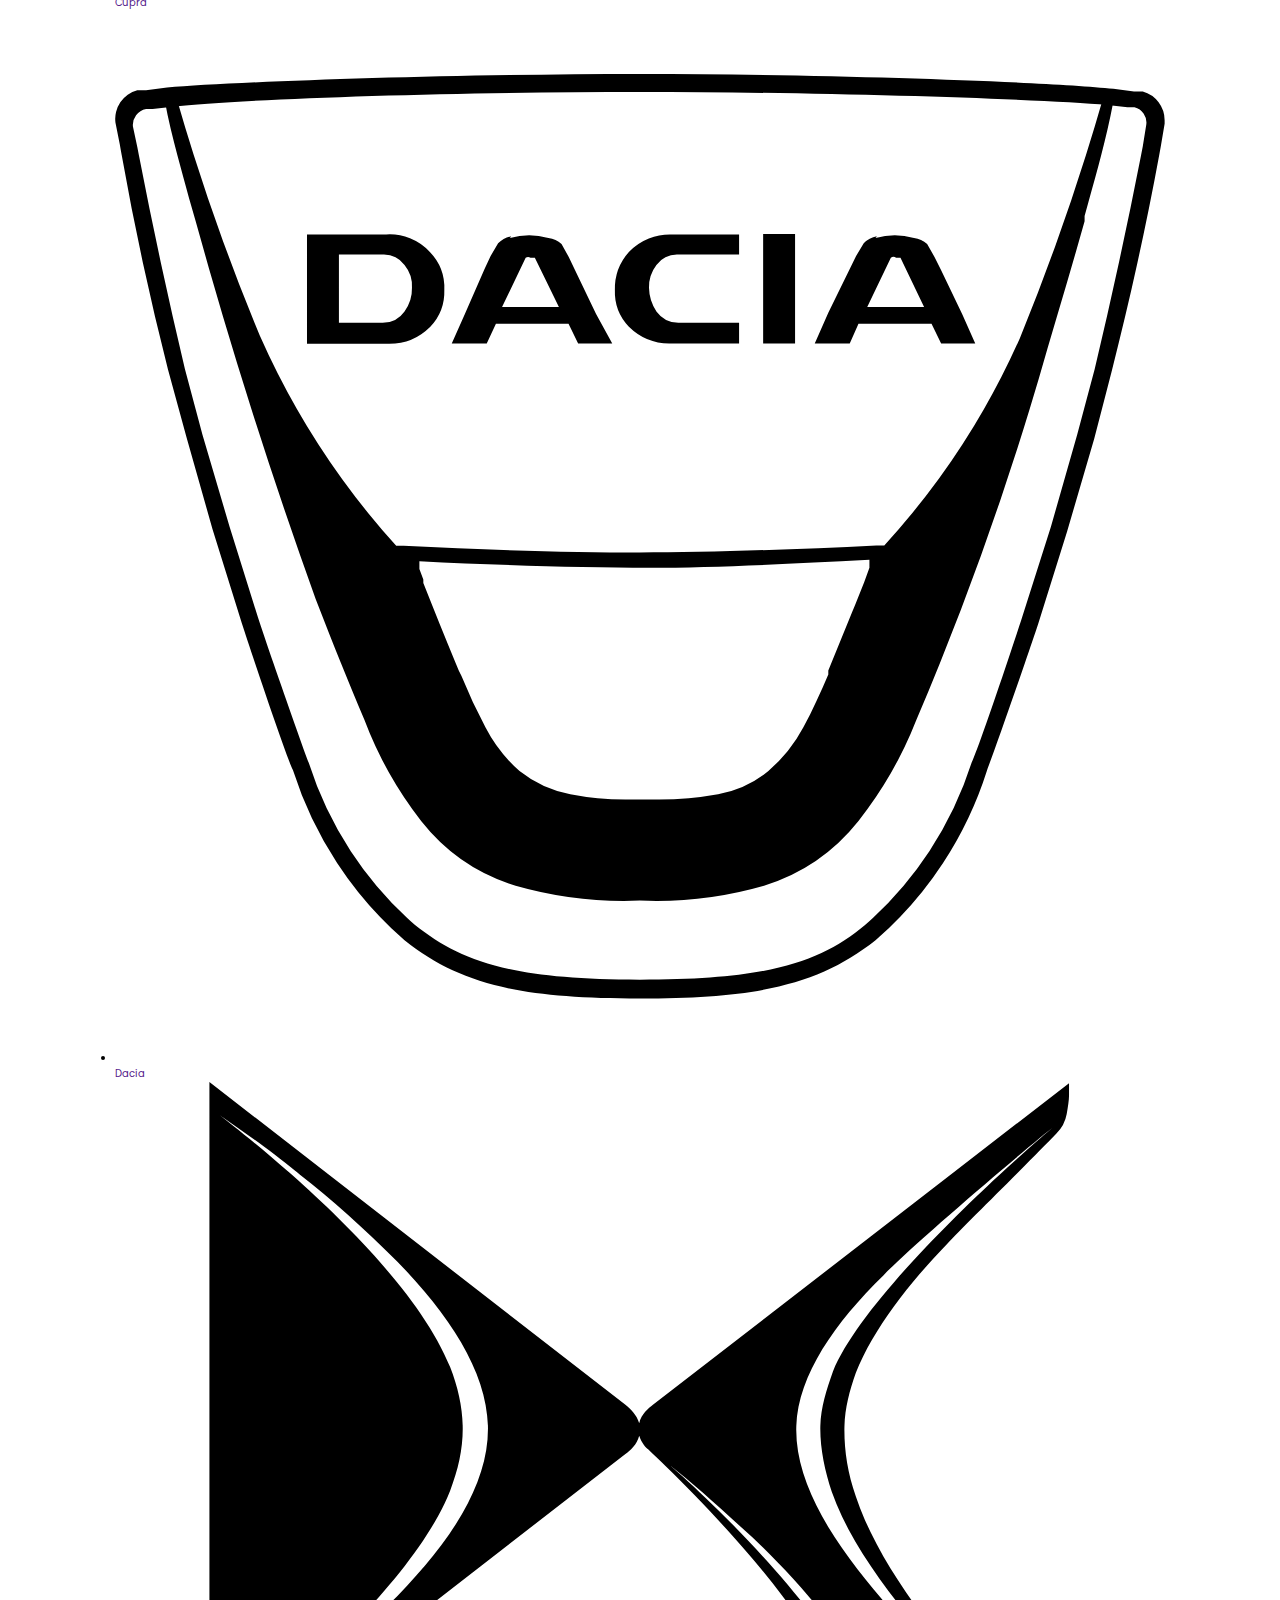
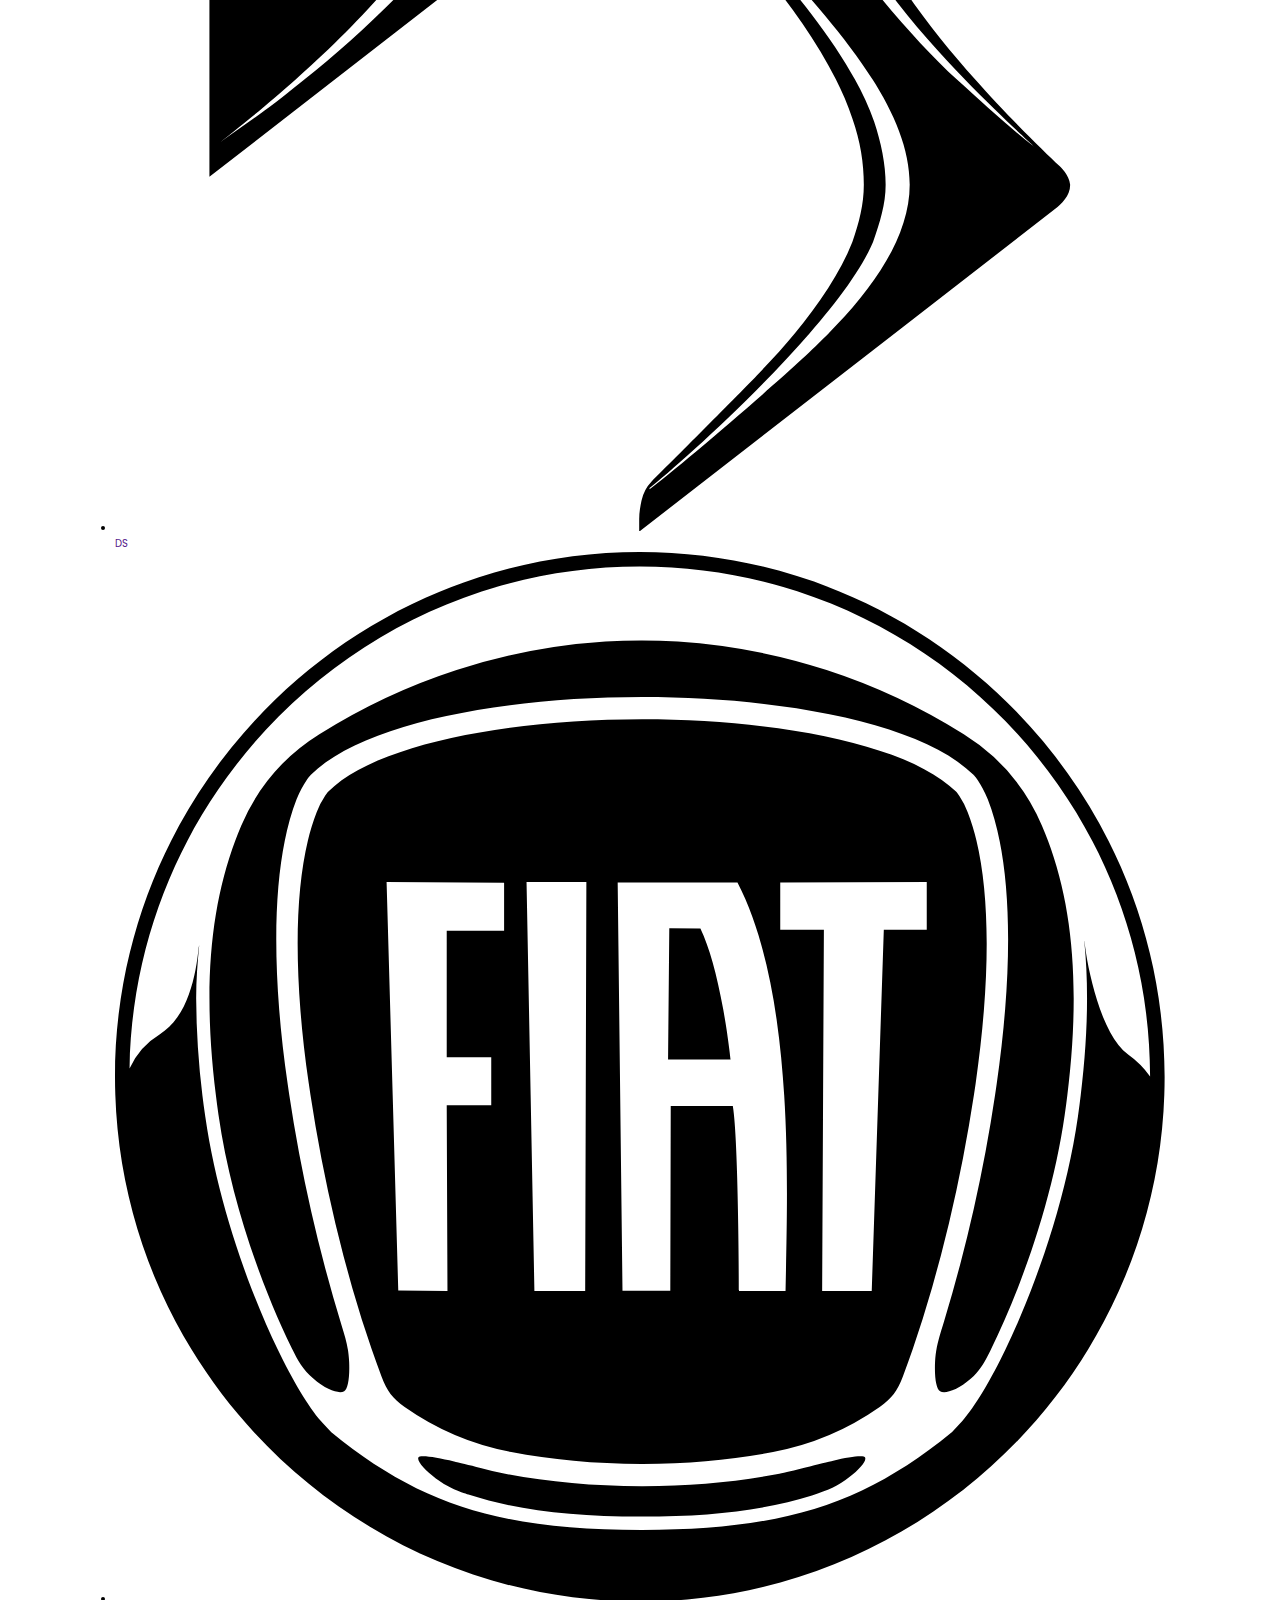
==== commit ccdb16af: "Update index.html" ====
--- a/AlphaCarET/index.html
+++ b/AlphaCarET/index.html
@@ -4,11 +4,10 @@
     <meta charset="UTF-8">
     <meta http-equiv="X-UA-Compatible" content="IE=edge">
     <meta name="viewport" content="width=device-width, initial-scale=1.0">
-    
+        
     <link rel="icon" href="image/favicon.jpg">
 
-    <link rel="stylesheet" 
-    href="https://unpkg.com/swiper@7/swiper-bundle.min.css" />
+    <link rel="stylesheet" href="https://unpkg.com/swiper@8/swiper-bundle.min.css"/>
 
     <!-- font awesome cdn link  -->
     <link rel="stylesheet" 
@@ -24,7 +23,7 @@
 
     <div id="menu-btn" class="fas fa-bars"></div>
 
-    <a href="#" class="logo"><img class="alpha-logo" src="image/logo.jpg" alt="logo"></a>
+    <a href="index.html" class="logo"><img class="alpha-logo" src="image/logo.jpg" alt="logo"></a>
 
     <nav class="navbar">
         <a href="#home">home</a>
@@ -64,17 +63,11 @@
 
 
 <section class="home" id="home">
-
-    <!-- <h3 data-speed="-3" class="home-parallax">ALPHA</h3> -->
-
-    <img data-speed="2" class="home-parallax">
-    <!-- <img class="back-img" src="image/back-car.jpg" alt="car-image"> -->
-
+    <img data-speed="2" src="image/tucson N line 2022.png" class="home-parallax">
     <a data-speed="2" href="compare.html" class="btn home-parallax">compare cars</a>
-
 </section>
 
-<section class="icons-container">
+<!-- <section class="icons-container">
 
     <div class="icons">
         <i class="fas fa-home"></i>
@@ -108,147 +101,90 @@
         </div>
     </div>
 
+</section> -->
+
+<section class="featured" id="featured">
+
+    <h1 class="heading"> <span>popular</span> cars </h1>
+
+    <div class="swiper featured-slider">
+        <!-- Additional required wrapper -->
+        <div class="swiper-wrapper">
+          <!-- Slides -->
+          <div class="swiper-slide box">
+            <img src="image/car-5.png" alt="">
+             <div class="content">
+                <h3>new model</h3>
+                <div class="stars">
+                    <i class="fas fa-star"></i>
+                    <i class="fas fa-star"></i>
+                    <i class="fas fa-star-half-alt"></i>
+                </div>
+                <div class="price">955,000-959,000</div>
+                <a href="#" class="btn">check out</a>
+            </div>
+          </div>
+
+          <div class="swiper-slide box">
+            <img src="image/car-6.png" alt="">
+             <div class="content">
+                 <h3>new model</h3>
+                 <div class="stars">
+                     <i class="fas fa-star"></i>
+                     <i class="fas fa-star"></i>
+                     <i class="fas fa-star"></i>
+                     <i class="fas fa-star-half-alt"></i>
+                     
+                 </div>
+                 <div class="price">545,000-560,000</div>
+                 <a href="#" class="btn">check out</a>
+             </div>
+          </div>
+
+          <div class="swiper-slide box">
+            <img src="image/car-7.png" alt="">
+             <div class="content">
+                 <h3>new model</h3>
+                 <div class="stars">
+                     <i class="fas fa-star"></i>
+                     <i class="fas fa-star"></i>
+                     <i class="fas fa-star"></i>
+                     <i class="fas fa-star"></i>
+                     <i class="fas fa-star-half-alt"></i>
+                 </div>
+                 <div class="price">755,000-770,000</div>
+                 <a href="#" class="btn">check out</a>
+             </div>
+          </div>
+          ...
+        </div>
+        <!-- If we need pagination -->
+        <div class="swiper-pagination"></div>
+      
+        <!-- If we need navigation buttons -->
+        <div class="swiper-button-prev"></div>
+        <div class="swiper-button-next"></div>
+      
+        <!-- If we need scrollbar -->
+        <div class="swiper-scrollbar"></div>
+      </div>
+
+    
+
 </section>
 
-<section class="vehicles" id="vehicles">
-
-    <h1 class="heading"> popular <span>vehicles</span> </h1>
-
-    <div class="swiper vehicles-slider">
-
-        <div class="swiper-wrapper">
-
-            <div class="swiper-slide box">  
-                <img src="image/suzuki swift.png" alt="">
-                <div class="content">
-                    <h3>Suzuki</h3>
-                    <div class="price"> <span>price : </span> 2,000,000-2,050,000/- </div>
-                    <p>
-                        
-                        
-<span class="fas fa-circle"></span> Model:SWIFT
-<span class="fas fa-circle"></span> Year:2021
-<span class="fas fa-circle"></span> Engine:1.2L
-<span class="fas fa-circle"></span> Driver Type:FWD
-<span class="fas fa-circle"></span> Transmission:Automtic
-<span class="fas fa-circle"></span> Fuel:Benzine
-<span class="fas fa-circle"></span> km/L:37
-
-                    </p>
-                    <a href="#" class="btn">check out</a>
-                </div>
-            </div>
-
-            <div class="swiper-slide box">
-                <img src="image/Attrage.png" alt="">
-                <div class="content">
-                    <h3>MITSUBISHI</h3>
-                    <div class="price"> <span>price : 1,800,000-1,850,000 </span> /- </div>
-                    <p>
-                       
-                        
-<span class="fas fa-circle"></span> Model:ATTRAGE
-<span class="fas fa-circle"></span> Year:2021
-<span class="fas fa-circle"></span> Engine:1.2L
-<span class="fas fa-circle"></span> Driver Type:FWD
-<span class="fas fa-circle"></span> Transmission:Automatic
-<span class="fas fa-circle"></span> Fuel:Benzine
-<span class="fas fa-circle"></span> km/L:20
-
-                    </p>
-                    <a href="#" class="btn">check out</a>
-                </div>
-            </div>
-
-            <div class="swiper-slide box">
-                <img src="image/dzire.png" alt="">
-                <div class="content">
-                    <h3>SUZUKI</h3>
-                    <div class="price"> <span>price : </span> 1,430,000/1,480,000 </div>
-                    <p>
-                        
-<span class="fas fa-circle"></span> Model:Dzire
-<span class="fas fa-circle"></span> Year:2022
-<span class="fas fa-circle"></span> Engine:1.2L
-<span class="fas fa-circle"></span> Driver Type:FWD
-<span class="fas fa-circle"></span> Transmission:Automatic
-<span class="fas fa-circle"></span> Fuel:Benzine
-<span class="fas fa-circle"></span> km/L:37
-
-                    </p>
-                    <a href="#" class="btn">check out</a>
-                </div>
-            </div>
-
-            <div class="swiper-slide box">
-                <img src="image/tucson N line 2022.png" alt="">
-                <div class="content">
-                    <h3>Hyundai</h3>
-                    <div class="price"> <span>price : </span> 2,950,000/4,650,000 </div>
-                    <p>
-                        
-                        
-<span class="fas fa-circle"></span> Model:Tucson
-<span class="fas fa-circle"></span> Year:2021
-<span class="fas fa-circle"></span> Engine:1.6 GDI Turbo
-<span class="fas fa-circle"></span> Driver Type:AWD
-<span class="fas fa-circle"></span> Transmission:7-speed Automatic
-<span class="fas fa-circle"></span> Fuel:Benzine
-<span class="fas fa-circle"></span> km/L:17
-
-                    </p>
-                    <a href="#" class="btn">check out</a>
-                </div>
-            </div>
-
-            <div class="swiper-slide box">
-                <img src="image/toyota CHR.png" alt="">
-                <div class="content">
-                    <h3>Toyota</h3>
-                    <div class="price"> <span>price : </span> $62,000/- </div>
-                    <p>
-                        new
-                        <span class="fas fa-circle"></span> Make:
-<span class="fas fa-circle"></span> Model: C-HR
-<span class="fas fa-circle"></span> Year:
-<span class="fas fa-circle"></span> Engine:
-<span class="fas fa-circle"></span> Driver Type:
-<span class="fas fa-circle"></span> Transmission:
-<span class="fas fa-circle"></span> Fuel:
-<span class="fas fa-circle"></span> km/l:
-
-                    </p>
-                    <a href="#" class="btn">check out</a>
-                </div>
-            </div>
-
-            <div class="swiper-slide box">
-                <img src="image/vehicle" alt="">
-                <div class="content">
-                    <h3>new model</h3>
-                    <div class="price"> <span>price : </span> $62,000/- </div>
-                    <p>
-                        new
-                        <span class="fas fa-circle"></span> Make:
-<span class="fas fa-circle"></span> Model:
-<span class="fas fa-circle"></span> Year:
-<span class="fas fa-circle"></span> Engine:
-<span class="fas fa-circle"></span> Driver Type:
-<span class="fas fa-circle"></span> Transmission:
-<span class="fas fa-circle"></span> Fuel:
-<span class="fas fa-circle"></span> km/l:
-
-                    </p>
-                    <a href="#" class="btn">check out</a>
-                </div>
-            </div>
-
-        </div>
-
-        <div class="swiper-pagination"></div>
-
+<section class="sell-page" id="sell-page">
+    <h1 class="heading">sell your car</h1>
+    <div style="display: flex;">
+        <div style="width:50%; background:var(--blue); color: white; text-align:center; font-size: 20px; border-radius: 2rem;">
+            <p style="padding: 50px;">Get an instant offer online!</p>
+        </div>
+        <div style="width:50%; text-align:center; padding:10%">
+            <!-- <button style="width: 45%; height: 98%; font-size: 28px; background:var(--blue); color: white; border-radius: 2rem;" class="sell"> -->
+                <a href="sell.html" class="btn">Sell</a>
+            <!-- </button> -->
+        </div>
     </div>
-
 </section>
 
 <section class="services" id="services">
@@ -261,42 +197,42 @@
             <i class="fas fa-car"></i>
             <h3>car selling</h3>
             <p>Lorem, ipsum dolor sit amet consectetur adipisicing elit. Corporis, nisi.</p>
-            <a href="#" class="btn"> read more</a>
+            <a href="comingsoon.html" class="btn"> read more</a>
         </div>
 
         <div class="box">
             <i class="fas fa-tools"></i>
             <h3>parts repair</h3>
             <p>Lorem, ipsum dolor sit amet consectetur adipisicing elit. Corporis, nisi.</p>
-            <a href="#" class="btn"> read more</a>
+            <a href="comingsoon.html" class="btn"> read more</a>
         </div>
 
         <div class="box">
             <i class="fas fa-car-crash"></i>
             <h3>car insurance</h3>
             <p>Lorem, ipsum dolor sit amet consectetur adipisicing elit. Corporis, nisi.</p>
-            <a href="#" class="btn"> read more</a>
+            <a href="comingsoon.html" class="btn"> read more</a>
         </div>
 
         <div class="box">
             <i class="fas fa-car-battery"></i>
             <h3>battery replacement</h3>
             <p>Lorem, ipsum dolor sit amet consectetur adipisicing elit. Corporis, nisi.</p>
-            <a href="#" class="btn"> read more</a>
+            <a href="comingsoon.html" class="btn"> read more</a>
         </div>
 
         <div class="box">
             <i class="fas fa-gas-pump"></i>
             <h3>oil change</h3>
             <p>Lorem, ipsum dolor sit amet consectetur adipisicing elit. Corporis, nisi.</p>
-            <a href="#" class="btn"> read more</a>
+            <a href="comingsoon.html" class="btn"> read more</a>
         </div>
 
         <div class="box">
             <i class="fas fa-headset"></i>
             <h3>24/7 support</h3>
             <p>Lorem, ipsum dolor sit amet consectetur adipisicing elit. Corporis, nisi.</p>
-            <a href="#" class="btn"> read more</a>
+            <a href="comingsoon.html" class="btn"> read more</a>
         </div>
 
     </div>
@@ -308,153 +244,72 @@
     <h1 class="heading"> <span>featured</span> cars </h1>
 
     <div class="swiper featured-slider">
-
-       <div class="swiper-wrapper">
-
-            <div class="swiper-slide box">
-                <img src="image/car-1.png" alt="">
-                <div class="content">
-                    <h3>new model</h3>
-                    <div class="stars">
-                        <i class="fas fa-star"></i>
-                        <i class="fas fa-star"></i>
-                        <i class="fas fa-star"></i>
-                        <i class="fas fa-star"></i>
-                        <i class="fas fa-star-half-alt"></i>
-                    </div>
-                    <div class="price">4,000,000-4,160,000</div>
-                    <a href="#" class="btn">check out</a>
+        <!-- Additional required wrapper -->
+        <div class="swiper-wrapper">
+          <!-- Slides -->
+          <div class="swiper-slide box">
+            <img src="image/car-5.png" alt="">
+             <div class="content">
+                <h3>new model</h3>
+                <div class="stars">
+                    <i class="fas fa-star"></i>
+                    <i class="fas fa-star"></i>
+                    <i class="fas fa-star-half-alt"></i>
                 </div>
+                <div class="price">955,000-959,000</div>
+                <a href="#" class="btn">check out</a>
             </div>
-
-            <div class="swiper-slide box">
-                <img src="image/car-2.png" alt="">
-                <div class="content">
-                    <h3>new model</h3>
-                    <div class="stars">
-                        <i class="fas fa-star"></i>
-                        <i class="fas fa-star"></i>
-                        <i class="fas fa-star"></i>
-                        <i class="fas fa-star"></i>
-                        <i class="fas fa-star-half-alt"></i>
-                    </div>
-                    <div class="price">2,000,000-2,115,000</div>
-                    <a href="#" class="btn">check out</a>
-                </div>
-            </div>
-
-            <div class="swiper-slide box">
-                <img src="image/car-3.png" alt="">
-                <div class="content">
-                    <h3>new model</h3>
-                    <div class="stars">
-                        <i class="fas fa-star"></i>
-                        <i class="fas fa-star"></i>
-                        <i class="fas fa-star"></i>
-                        <i class="fas fa-star"></i>
-                        <i class="fas fa-star-half-alt"></i>
-                    </div>
-                    <div class="price">755,000-800,000</div>
-                    <a href="#" class="btn">check out</a>
-                </div>
-            </div>
-
-            <div class="swiper-slide box">
-                <img src="image/car-4.png" alt="">
-                <div class="content">
-                    <h3>new model</h3>
-                    <div class="stars">
-                        <i class="fas fa-star"></i>
-                        <i class="fas fa-star"></i>
-                        <i class="fas fa-star"></i>
-                        <i class="fas fa-star"></i>
-                        <i class="fas fa-star-half-alt"></i>
-                    </div>
-                    <div class="price">985,000-1,000,000</div>
-                    <a href="#" class="btn">check out</a>
-                </div>
-            </div>
-
-       </div>
-
-       <div class="swiper-pagination"></div>
-
-    </div>
-
-    <div class="swiper featured-slider">
-
-        <div class="swiper-wrapper">
- 
-             <div class="swiper-slide box">
-                 <img src="image/car-5.png" alt="">
-                 <div class="content">
-                     <h3>new model</h3>
-                     <div class="stars">
-                         <i class="fas fa-star"></i>
-                         <i class="fas fa-star"></i>
-                         <i class="fas fa-star-half-alt"></i>
-                     </div>
-                     <div class="price">955,000-959,000</div>
-                     <a href="#" class="btn">check out</a>
+          </div>
+
+          <div class="swiper-slide box">
+            <img src="image/car-6.png" alt="">
+             <div class="content">
+                 <h3>new model</h3>
+                 <div class="stars">
+                     <i class="fas fa-star"></i>
+                     <i class="fas fa-star"></i>
+                     <i class="fas fa-star"></i>
+                     <i class="fas fa-star-half-alt"></i>
+                     
                  </div>
+                 <div class="price">545,000-560,000</div>
+                 <a href="#" class="btn">check out</a>
              </div>
- 
-             <div class="swiper-slide box">
-                 <img src="image/car-6.png" alt="">
-                 <div class="content">
-                     <h3>new model</h3>
-                     <div class="stars">
-                         <i class="fas fa-star"></i>
-                         <i class="fas fa-star"></i>
-                         <i class="fas fa-star"></i>
-                         <i class="fas fa-star-half-alt"></i>
-                         
-                     </div>
-                     <div class="price">545,000-560,000</div>
-                     <a href="#" class="btn">check out</a>
+          </div>
+
+          <div class="swiper-slide box">
+            <img src="image/car-7.png" alt="">
+             <div class="content">
+                 <h3>new model</h3>
+                 <div class="stars">
+                     <i class="fas fa-star"></i>
+                     <i class="fas fa-star"></i>
+                     <i class="fas fa-star"></i>
+                     <i class="fas fa-star"></i>
+                     <i class="fas fa-star-half-alt"></i>
                  </div>
+                 <div class="price">755,000-770,000</div>
+                 <a href="#" class="btn">check out</a>
              </div>
- 
-             <div class="swiper-slide box">
-                 <img src="image/car-7.png" alt="">
-                 <div class="content">
-                     <h3>new model</h3>
-                     <div class="stars">
-                         <i class="fas fa-star"></i>
-                         <i class="fas fa-star"></i>
-                         <i class="fas fa-star"></i>
-                         <i class="fas fa-star"></i>
-                         <i class="fas fa-star-half-alt"></i>
-                     </div>
-                     <div class="price">755,000-770,000</div>
-                     <a href="#" class="btn">check out</a>
-                 </div>
-             </div>
- 
-             <div class="swiper-slide box">
-                 <img src="image/car-8.png" alt="">
-                 <div class="content">
-                     <h3>new model</h3>
-                     <div class="stars">
-                         <i class="fas fa-star"></i>
-                         <i class="fas fa-star"></i>
-                         <i class="fas fa-star"></i>
-                         <i class="fas fa-star"></i>
-                         <i class="fas fa-star-half-alt"></i>
-                     </div>
-                     <div class="price">855,000-870,000</div>
-                     <a href="#" class="btn">check out</a>
-                 </div>
-             </div>
-        </div>
- 
+          </div>
+          ...
+        </div>
+        <!-- If we need pagination -->
         <div class="swiper-pagination"></div>
- 
-     </div>
+      
+        <!-- If we need navigation buttons -->
+        <div class="swiper-button-prev"></div>
+        <div class="swiper-button-next"></div>
+      
+        <!-- If we need scrollbar -->
+        <div class="swiper-scrollbar"></div>
+      </div>
+
+    
 
 </section>
 
-<section class="man" id="car-man">
+<section id="car-man">
     <h3 class="heading">Browse by car type</h3>
     <ul class="list-unstyled multi-column-list">
         <button class="btn car-type"><img class="type-pic" src="image/convertible.svg" alt="convertible"></button>
@@ -468,15 +323,671 @@
     </ul>
 </section>
 
-<section class="man" id="car-man">
+<section class="man">
     <h3 class="heading">Browse by car manufacturer</h3>
     <ul class="list-unstyled multi-column-list">
-        <li >Hyundai</li>
-        <li >Toyota</li>
-        <li >Suzuki</li>
-        <li >Kia</li>
-        <li ></li>
-    </ul>
+        <li class="multi-column-list__item">
+        <a class="multi-column-list__icon-text-link-wrap" data-interaction-element="Make reviews" data-interaction-type="Make reviews" href="">
+        <div class="multi-column-list__icon">
+        <svg class="inline-icon inline-icon--medium inline-icon__filled inline-icon__filled--dark-grey inline-make-icon--large-shape" viewBox="0 0 24 24">
+        <path d="M14.003 2.279c0 .158-.076.234-.275.225-.493-.008-.74-.017-1.223-.017v-.55c.465.008.7 0 1.157.017.237.008.341.05.341.242a.125.125 0 0 1 0 .083m-4.381.484c.19-.342.275-.517.465-.859.19.342.294.509.484.851-.379 0-.569 0-.948.008m-2.1.367c-.531.008-.8.017-1.327.025V2.83l1.327-.042c.161 0 .266.025.266.175 0 .125-.1.167-.266.167M6.186 2.079c.521-.033.787-.05 1.309-.075.133-.008.218.033.218.158s-.076.175-.218.175c-.522.017-.787.033-1.309.058.009-.117 0-.183 0-.317m-2.93.884c.19-.267.275-.409.465-.7.19.25.294.384.484.65-.379.025-.569.033-.948.05m16.868-1.009v.634a101.86 101.86 0 0 0-1.555-.133V1.77a82.673 82.673 0 0 0-3.888-.309v.334c-.085-.217-.275-.35-.673-.367-.749-.033-1.5-.05-2.238-.058v2.051L10.576 1.37c-.389.008-.578.008-.967.017-.351.617-.711 1.243-1.062 1.86a1.105 1.105 0 0 0 .019-.184c0-.334-.123-.492-.446-.517v-.008c.209-.058.36-.133.351-.517 0-.434-.294-.567-.882-.534q-1.067.063-2.133.175c0 .75.009 1.126.009 1.876-.4-.592-.815-1.176-1.261-1.743l-.958.125a26.28 26.28 0 0 1-1.3 1.734h.825c.085-.117.133-.175.218-.3.6-.017.9-.025 1.5-.033.095.133.142.2.228.334h3.1a.939.939 0 0 0 .559-.133.67.67 0 0 1-.085.133h.825l.218-.4c.6 0 .9-.008 1.5-.008.095.158.142.242.228.4h1.441v-.592c.465 0 .7 0 1.166.008.228 0 .3.083.3.317v.267h.74V3.27a.427.427 0 0 0-.4-.492V2.77c.341-.067.417-.234.417-.534v-.25c.4.017.6.025 1 .05 0 .642 0 .959-.009 1.6h.74c0-.625 0-.934.009-1.559.55.033.815.05 1.365.1 0 .584 0 .876-.009 1.459h.74v-.7c.626.025.939.042 1.555.075v.625h.74V2.077c-.265-.042-.436-.083-.73-.125"></path>
+        <path d="M23.443 4.388a5.007 5.007 0 0 1-1.894-3.25L18.501.011s-.046-.017-.055-.009-.009.026-.028.035c-.813.789-3.676.208-6.623.208h-.129c-2.947 0-5.81.581-6.632-.208C5.016.02 5.016.011 5.006.002s-.055.009-.055.009L1.9 1.138A4.98 4.98 0 0 1 0 4.388a2.936 2.936 0 0 1 1.506 2.314c0 .91-1.044 3.761-1.044 6.145 0 6.474 5.441 8.944 8.794 9.733a7.242 7.242 0 0 1 2.411 1.4.093.093 0 0 0 .129 0 7.009 7.009 0 0 1 2.411-1.4c3.353-.789 8.794-3.259 8.794-9.733 0-2.392-1.044-5.243-1.044-6.145a2.9 2.9 0 0 1 1.486-2.314zM.96 4.379a5.643 5.643 0 0 0 1.469-2.617 1.034 1.034 0 0 0 .028-.286L4.914.627s.018.468 2.6.355c.092 0 .563-.017.693-.026a50.422 50.422 0 0 1 3.27-.13h.462c1.108 0 2.2.069 3.27.13.129.009.6.026.693.026 2.577.113 2.6-.355 2.6-.355l2.457.849a1.033 1.033 0 0 0 .028.286 5.642 5.642 0 0 0 1.469 2.617zm21.4 8.623c0 .347-.018.676-.046 1a7.555 7.555 0 0 1-1.774 4.212 11.22 11.22 0 0 1-6.549 3.813 6.634 6.634 0 0 0-2.272 1.248 7.106 7.106 0 0 0-2.272-1.248 11.231 11.231 0 0 1-6.54-3.8 11.135 11.135 0 0 1-.416-.555l-.139-.2a7.434 7.434 0 0 1-1.219-3.467 8.712 8.712 0 0 1-.046-1 19.108 19.108 0 0 1 .868-5.139 4.352 4.352 0 0 0 .185-1.179 2.628 2.628 0 0 0-.416-1.465h20.007a2.628 2.628 0 0 0-.416 1.465 4.4 4.4 0 0 0 .185 1.179c.065.208.12.416.175.624l.065.243a18.139 18.139 0 0 1 .623 4.269z"></path>
+        <path d="M13.374 17.145l.776-.083.7-.5v2.11l-1.042.108-.434-.267"></path>
+        <path d="M13.299 18.638l.467.292 1.051-.092-1.618 1.843-.625-.542-.142-.434"></path>
+        <path d="M12.316 19.772l.133.442.6.55-1.91.417-.2-.55.158-.375"></path>
+        <path d="M10.964 20.264l-.158.367.183.609-2.093-1.718.484-.2"></path>
+        <path d="M10.147 12.759l-2.985 2.218-.684-1.376 1.376-.259 1.559-2.56-1.659.984.959-3.486-3.344 3.336.934 4.645 4.737-2.335"></path>
+        <path d="M13.349 11.174l3.577-1.026-.675-1.368-1.109.992-2.969-.317 1.843-.784-3.352-1.358 4.678-.625 3.127 3.561-4.737 2.343"></path>
+        <path d="M12.49 11.416l-.625.784-1 .025.258 1.651 2.527-1.242"></path>
+        <path d="M16.209 15.369l-.208.234-1.384.092-.142-.5 1.476-.142.05-.65-.208.233-1.451.1-.133-.475 1.509-.125.083-.675-.208.234-1.509.1-.133-.467 1.526-.133.108-.675-.2.233-1.584-.017-2.71 1.343-.926 1.251-.309.025.6.317 1.034-1.134.292.392-1 1.142-.309.017.584.342 1.017-1.117.3.4-.959 1.084-.309.025.542.359 1.009-1.084.317.409-.926 1.051-.309.017.559.35.959-1.034.092.117.759-.1.717-.525-.083-.217 1.413-.149"></path>
+        <path d="M9.263 19.155l-1.284.525.892-3.286"></path>
+        
+        </svg>
+        
+        </div>
+        <span class="multi-column-list__link-text">
+        Abarth
+        </span>
+        </a>
+        </li>
+        <li class="multi-column-list__item">
+        <a class="multi-column-list__icon-text-link-wrap" data-interaction-element="Make reviews" data-interaction-type="Make reviews" href="">
+        <div class="multi-column-list__icon">
+        <svg class="inline-icon inline-icon--medium inline-icon__filled inline-icon__filled--dark-grey inline-make-icon--large-shape" viewBox="0 0 24 24">
+        <path d="M11.433 1.625l.005.588.976-.01c.169 0 .273-.113.272-.291-.002-.177-.11-.296-.269-.296l-.984.01zm-.505-.183a.437.437 0 0 0-.091-.227h.089v-.001l1.537-.014c.433 0 .715.289.719.734.002.283-.12.507-.336.614l-.052.026.425.584-.562.006-.37-.543-.845.008.004.545-.504.005-.014-1.737zm4.237.748c-.273 0-.465.13-.543.367-.114.342.092.668.524.83.125.047.247.07.362.07.271 0 .464-.13.543-.368.113-.341-.094-.666-.528-.829a1.027 1.027 0 0 0-.358-.07zm.412 1.723c-.185 0-.376-.037-.568-.108-.696-.26-1.064-.863-.875-1.432.132-.398.494-.636.966-.636.185 0 .373.035.56.106.326.121.595.328.758.58a.975.975 0 0 1 .12.85c-.133.4-.492.64-.96.64h-.001zm-8.668.014l.695-.416-.718-.484.023.9zm-.453-.845V3.08a.262.262 0 0 0-.127-.183l.631-.374 1.775 1.193-.44.263-.317-.214-1.059.633.01.399-.44.263-.033-1.977zm12.066 3.13l.755-1.064-1.375.336-.022-.023.18-1.493-.91.915-.372-.362 1.188-1.2a.385.385 0 0 0 .093-.24l.054.052.447.433-.147 1.3 1.2-.28.425.413-1.146 1.573-.37-.36zM3.85 5.564l-.002-.002a.404.404 0 0 0-.217-.082l1.465-1.655.285.284-1.056 1.193.339.339.734-.829.285.285-.734.828.44.439-.347.39-1.192-1.19zM2.337 8.208a.41.41 0 0 0-.242-.021l.272-.566 1.318.718.645-1.332.353.193-.874 1.81-1.472-.802zM19.256 7.17l1.431-.807a.417.417 0 0 0 .163-.194l1 2-.345.194-.723-1.446-.293.165.502 1.005-.345.194-.502-1.005-.306.174.756 1.512-.345.194-.993-1.986zm-17.31 3.4l.69.542.12-.824-.81.282zm-.226.386l-.003-.002a.243.243 0 0 0-.217-.013l.112-.746 2.003-.7-.076.521-.36.125-.183 1.256.306.24-.076.523-1.506-1.204zm19.751-.905a.524.524 0 0 0-.089.008c-.338.06-.507.41-.43.89.068.433.296.702.593.702a.53.53 0 0 0 .09-.008c.338-.06.506-.411.429-.892-.068-.426-.3-.7-.593-.7zm.102 2.148c-.504 0-.919-.473-1.031-1.176-.124-.772.193-1.406.754-1.507.049-.009.099-.013.146-.013.497 0 .92.482 1.031 1.174.124.773-.192 1.408-.75 1.508a.84.84 0 0 1-.15.014z"></path>
+        <path d="M11.773 5.454a.214.214 0 1 0 0-.428.214.214 0 0 0 0 .428zm-.072.54h1.888a.143.143 0 0 0 0-.286h-1.888a.144.144 0 0 0-.143.143c0 .08.065.143.143.143zm3.415 12.927l-.027.014.002-.002.025-.012a1.277 1.277 0 0 0-.547-2.43l-1.345-.001a.164.164 0 1 1 0-.329h2.27a1.936 1.936 0 1 0 0-3.87H13.303a.164.164 0 1 1 0-.329l1.674-.002a3.199 3.199 0 0 0 2.673-4.958l-.009-.011a.024.024 0 0 1-.004-.014c0-.013.01-.023.023-.023.008 0 .011.001.016.007l.002.003a7.59 7.59 0 0 1-2.561 11.957zm-.675.267a7.576 7.576 0 0 1-2.441.401c-1.14 0-2.22-.251-3.19-.702v-5.98h2.15a2.412 2.412 0 0 1 .148-1.87H8.809V5.113c.97-.45 2.05-.702 3.19-.702 1.325 0 2.57.34 3.655.936a.554.554 0 0 1-.295 1.022h-.944c-.266 0-.412.078-.503.158-.264.228-.174.499-.714.499h-1.491c.202.465.665.8.78.879h1.831c.075 0 .138.046.164.111a.155.155 0 0 1 .01.096.177.177 0 0 1-.174.148h-1.864a1.662 1.662 0 0 0-.78.959h3.366a.398.398 0 0 1 0 .795h-1.705a2.127 2.127 0 1 0 0 4.254h2.126c.09 0 .164.076.164.167 0 .09-.074.162-.164.162h-2.177a1.558 1.558 0 1 0 0 3.117l.822.003c.416 0 .758.348.758.76 0 .338-.204.576-.424.711zm-7.5-8.15H4.47a7.574 7.574 0 0 1 2.47-4.695v4.694zm0 6.619a7.573 7.573 0 0 1-2.476-4.75H6.94v4.75zM12 4a8 8 0 1 0 0 16 8 8 0 0 0 0-16zm.07 4.087l.026-.026-.027-.026c-.418-.304-.603-.68-.714-.97-.078-.2-.165-.365-.29-.486-.132-.125-.228-.191-.417-.191-.073 0-.15.01-.228.029l-.046.01.028.053c.042.078.12.222.256.263.01.004.022.005.035.005l.033-.002.026-.001h.013c.146.086.224.712.224 1.024 0 .054-.023.077-.072.077a.246.246 0 0 1-.152-.063.465.465 0 0 0-.344-.145c-.221 0-.455.149-.464.397V8.086c.009.249.243.398.464.398a.465.465 0 0 0 .344-.145.247.247 0 0 1 .152-.064c.05 0 .072.024.072.077 0 .312-.078.939-.224 1.024h-.013a.26.26 0 0 1-.026 0l-.033-.002a.118.118 0 0 0-.035.004c-.136.042-.214.186-.256.264l-.028.052.046.01c.078.02.155.03.228.03.19 0 .285-.066.416-.192.126-.12.213-.285.29-.485.112-.291.297-.667.715-.97zm.584-2.633a.214.214 0 1 0 .001-.429.214.214 0 0 0 0 .429zm.864 0a.214.214 0 1 0 0-.429.214.214 0 1 0 0 .429z"></path>
+        <path d="M12 23.52C5.638 23.52.48 18.363.48 12 .48 5.638 5.638.48 12 .48 18.362.48 23.52 5.638 23.52 12c0 6.363-5.158 11.52-11.52 11.52M12 0C5.373 0 0 5.373 0 12s5.373 12 12 12 12-5.373 12-12S18.627 0 12 0"></path>
+        
+        </svg>
+        
+        </div>
+        <span class="multi-column-list__link-text">
+        Alfa Romeo
+        </span>
+        </a>
+        </li>
+        <li class="multi-column-list__item">
+        <a class="multi-column-list__icon-text-link-wrap" data-interaction-element="Make reviews" data-interaction-type="Make reviews" href="">
+        <div class="multi-column-list__icon">
+        <svg class="inline-icon inline-icon--medium inline-icon__filled inline-icon__filled--dark-grey" viewBox="0 0 24 24">
+        <path d="M18.8976378 14.1799771l2.807649-8.1799775h-2.375703l-9.7727784 8.1799775H5.34533183l1.51181103-3.1856018L0 15.77277795h7.61304837L3.99550056 18.7964h3.0776153l3.48256464-3.02362205h5.3183352L14.8211474 18.7964h2.4836895l1.0258718-3.02362205h3.7525309L24 14.1799771h-5.1023622zm-2.4836895 0h-3.9955006l5.7232846-4.9673791-1.727784 4.9673791z"></path>
+        
+        </svg>
+        
+        </div>
+        <span class="multi-column-list__link-text">
+        Alpine
+        </span>
+        </a>
+        </li>
+        <li class="multi-column-list__item">
+        <a class="multi-column-list__icon-text-link-wrap" data-interaction-element="Make reviews" data-interaction-type="Make reviews" href="">
+        <div class="multi-column-list__icon">
+        <svg class="inline-icon inline-icon--medium inline-icon__filled inline-icon__filled--dark-grey" viewBox="0 0 24 24">
+        <path d="M3.236 16.942l.286-.672.292.672h-.578zm.32-1.015l-.82 1.833a.657.657 0 0 1 .092-.008c.032 0 .061.004.098.008.073-.247.167-.478.26-.708h.667c.105.238.2.49.275.708a1.53 1.53 0 0 1 .14-.008c.044 0 .087.004.136.008l-.788-1.833h-.06zM4.762 16.345c0-.186.15-.306.332-.306.154 0 .269.086.324.23h.027c.02-.075.039-.149.07-.216a.586.586 0 0 0-.375-.126c-.315 0-.583.165-.583.503 0 .594.822.378.822.865 0 .207-.152.383-.365.383-.205 0-.323-.104-.425-.272h-.027c-.01.078-.024.157-.05.233.09.098.3.151.428.151.357 0 .649-.222.649-.597 0-.559-.827-.365-.827-.848M7.055 16.045c0-.026.005-.051.007-.078H5.707c.003.027.009.052.009.078 0 .026-.006.052-.01.079.15-.017.31-.031.577-.031v1.673c.036-.003.075-.01.115-.01.037 0 .074.007.116.01v-1.673c.234 0 .417.014.548.03-.002-.026-.007-.052-.007-.078M8.03 17.705c-.39 0-.716-.277-.716-.811 0-.532.279-.88.74-.88.21 0 .415.088.547.254.137.175.165.359.165.577.019.289-.181.86-.735.86m-.002-1.777c-.545 0-.972.36-.972.934 0 .563.386.929.966.929.586 0 1-.383 1-.968 0-.63-.501-.895-.994-.895M10.707 15.966v1.35h-.027l-1.247-1.35H9.33v1.793c.023-.003.046-.008.073-.008.023 0 .047.005.074.008v-1.413h.026l1.135 1.255c.054.06.107.123.135.159h.08v-1.794c-.027.003-.05.009-.074.009-.027 0-.05-.006-.073-.008M13.746 15.966c-.266.47-.507.926-.757 1.374-.28-.465-.533-.956-.743-1.373h-.068a54.419 54.419 0 0 1-.252 1.792c.03-.003.06-.008.094-.008.029 0 .059.005.092.008 0-.322.072-.841.129-1.354.178.341.362.683.53 1.03l.145.296h.028c.158-.363.384-.782.689-1.326.036.26.09.828.134 1.354.039-.003.08-.008.124-.008.038 0 .075.005.123.008-.071-.5-.144-1.146-.214-1.793h-.054zM14.632 16.942l.287-.672.291.672h-.578zm.32-1.015l-.819 1.833c.03-.004.058-.008.092-.008.032 0 .06.004.097.008.074-.247.168-.478.261-.708h.666c.106.238.2.49.277.708a1.45 1.45 0 0 1 .14-.008c.043 0 .085.004.135.008l-.788-1.833h-.06zM16.214 16.784v-.721c.11-.006.29-.012.386.002.197.032.288.15.288.33 0 .205-.143.337-.335.376a1.452 1.452 0 0 1-.339.013zm.912.764l-.54-.685c.264-.047.537-.194.537-.5 0-.263-.179-.396-.583-.396h-.556v1.794c.036-.004.075-.01.114-.01.037 0 .074.006.116.01v-.876h.1l.21.245.31.4.165.23c.048-.003.1-.008.15-.008.05 0 .097.005.152.009l-.049-.067-.126-.146zM17.304 15.966c.003.027.008.053.008.079 0 .025-.005.051-.008.078.15-.015.31-.03.575-.03v1.672c.038-.003.076-.009.115-.009.038 0 .075.006.117.01v-1.673c.233 0 .417.015.548.03-.002-.027-.007-.053-.007-.079 0-.026.005-.05.007-.078h-1.355zM18.952 15.966v1.793c.037-.003.077-.008.116-.008.036 0 .073.005.115.008v-1.793c-.042.003-.079.009-.115.009-.039 0-.079-.006-.116-.008M20.944 15.966v1.35h-.026l-1.247-1.35h-.103v1.793c.023-.003.047-.008.073-.008.024 0 .047.005.074.008v-1.413h.025l1.136 1.255c.055.06.108.123.136.159h.079v-1.794c-.026.003-.05.009-.073.009-.027 0-.051-.006-.074-.008M23.785 7.41l-.174.29c-.033.053-.053.077-.186.086h-5.28c.06-.1.11-.19.152-.27.002-.002.19-.335.521-.335h4.836c.05.001.117.007.152.065.004.007.014.023.014.052a.25.25 0 0 1-.035.112zm-.646.574l-.184.323a.303.303 0 0 1-.187.165 1.409 1.409 0 0 1-.379 0l-4.49-.298a8.24 8.24 0 0 0 .16-.247h5.12a.438.438 0 0 0-.04.057zm-.763.713l-.214.377c-.008.011-.059.066-.224.044l-4.302-.577c.058-.077.114-.153.167-.227l4.57.303.054.006a.345.345 0 0 0-.05.074zm-1.48.835c-.162.042-.479-.006-.589-.029l-2.957-.607c.066-.077.128-.152.186-.226l4.321.58-.96.282zm-1.466.43c-.207.056-.478-.035-.48-.035l-.004-.002-1.98-.61c.098-.099.191-.198.278-.298l3.036.623c.005.002.068.015.155.026l-1.005.296zm-1.545.453c-.14.04-.348-.042-.416-.077l-1.074-.502c.163-.134.316-.27.458-.409l2.052.633c.004.001.042.014.1.027l-1.12.328zm-.317.31c-.06.154-.122.311-.543.47-.174.053-.38-.1-.383-.1 0-.002-.469-.337-1.003-.719.218-.134.43-.28.634-.442l1.134.53c.006.004.123.063.265.09a.56.56 0 0 0-.104.171zm-1.586.767l-.158.043c-.133.032-.295-.1-.348-.155l-.582-.607c.21-.095.415-.2.614-.319l1.051.752a.74.74 0 0 0 .153.087c-.234.063-.73.2-.73.2zm-1.39.38c-.11.017-.24-.166-.277-.233l-.317-.537a6.83 6.83 0 0 0 .76-.269l.617.644c.006.006.074.077.173.133l-.956.261zm-1.052.286a.25.25 0 0 1-.192-.024c-.115-.07-.155-.234-.157-.244l-.16-.583c.281-.039.558-.095.827-.166l.336.567a.813.813 0 0 0 .181.222l-.835.228zm-.682-.212l-.6-.574c.213-.007.423-.023.631-.047l.165.596a.627.627 0 0 0 .13.255c-.127-.036-.166-.073-.326-.23zm-.788-.71V9.42h.29l.49 1.768c-.254.03-.515.046-.78.05zm3.432-1.817h1.157a7.69 7.69 0 0 1-.405.35c-.282-.13-.556-.259-.752-.35zm-1.2 0h.87l.958.448a6.738 6.738 0 0 1-.615.42c-.462-.332-.95-.68-1.213-.868zm-.707 0h.466l1.322.946c-.193.11-.39.211-.593.3L13.595 9.42zm.19 1.595c-.259.068-.524.12-.793.156l-.487-1.75h.336l.943 1.594zm-.78-1.595h.395l1.253 1.305a6.46 6.46 0 0 1-.728.253l-.92-1.558zm-5.81-.14c0-.002-.002-.003-.003-.004V7.927h9.614v1.351h-9.61zm4.735 1.956a7.135 7.135 0 0 1-.78-.048l.49-1.768h.29v1.816zm-.91.827a.462.462 0 0 1-.204.114.619.619 0 0 0 .13-.255l.164-.596c.208.024.42.04.633.047l-.723.69zm-.369.072a.244.244 0 0 1-.192.024l-.835-.228a.806.806 0 0 0 .182-.224l.335-.565c.27.071.546.127.83.166l-.163.582c0 .002-.038.173-.157.245zm-1.244-.263l-.955-.26a.767.767 0 0 0 .172-.134l.62-.644c.245.104.498.195.757.27l-.316.534c-.039.07-.168.252-.278.234zm-2.12-.578a.741.741 0 0 0 .154-.088l1.05-.75c.2.116.405.223.614.318l-.582.607c-.052.055-.215.186-.348.155l-.888-.242zm-.314-.098c-.419-.158-.48-.315-.54-.469a.56.56 0 0 0-.106-.172 1.1 1.1 0 0 0 .268-.09l1.131-.53c.205.161.416.308.634.441l-1.002.718c-.004.002-.21.156-.385.102zm.773-1.426a12.8 12.8 0 0 1-.406-.35h1.156l-.75.35zm.738.517a6.738 6.738 0 0 1-.615-.419l.96-.448h.868l-1.213.867zm.725.378a6.077 6.077 0 0 1-.592-.299l1.321-.946h.467L9.21 10.664zm1.95-1.245h.334l-.485 1.751a6.617 6.617 0 0 1-.793-.155c.354-.598.825-1.397.944-1.596zm-1.084 1.56a6.335 6.335 0 0 1-.728-.256L10.6 9.42h.397l-.92 1.56zm-3.96-.564l-1.119-.328a.825.825 0 0 0 .1-.028l2.05-.632c.143.138.295.275.458.41l-1.07.5c-.072.036-.279.116-.419.078zM4.57 9.962c-.33-.096-.678-.199-1.006-.296.087-.01.15-.024.157-.026l3.034-.623c.088.1.18.2.28.298l-1.982.611c-.005.001-.275.091-.483.036zm-1.465-.43c-.446-.13-.808-.237-.963-.283l4.321-.58c.06.075.121.15.186.227l-2.957.607c-.11.023-.425.071-.587.03zm-1.268-.458l-.215-.379a.338.338 0 0 0-.05-.072c.028-.004 4.625-.309 4.625-.309.053.074.108.15.168.227l-4.304.577c-.163.022-.214-.032-.224-.044zm-.606-.602c-.123-.042-.162-.117-.187-.165C.97 8.18.87 7.988.821 7.927h5.12c.048.078.101.16.16.247l-4.49.298a1.409 1.409 0 0 1-.38 0zm-.654-.686C.453 7.777.427 7.763.388 7.7L.215 7.41a.216.216 0 0 1-.035-.112c.003-.065.047-.116.165-.118l4.836.001c.328 0 .521.335.521.335.042.08.093.17.152.27H.577zm5.687.377a7.496 7.496 0 0 1-.158-.236h.946v.184l-.788.052zm.26.357a8.11 8.11 0 0 1-.162-.217l.69-.046v.192l-.528.071zm.528.436v.177c-.047-.05-.094-.099-.138-.149.056-.01.101-.02.138-.028zm-.246-.093a8.277 8.277 0 0 1-.18-.215l.426-.057v.221l-.246.051zm3.238-1.683c.225 0 .404.066.533.195a.744.744 0 0 1 .192.367s.007.026.016.044H6.018c-.073-.119-.193-.336-.193-.336a.902.902 0 0 0-.239-.27h4.458zm6.903.931v-.184h.947c-.048.075-.102.154-.158.236l-.789-.052zm0 .338v-.193l.691.047c-.05.07-.105.143-.163.217l-.528-.07zm.14.535c-.046.051-.093.1-.14.15v-.178l.14.028zm-.14-.172v-.22l.427.056a6.672 6.672 0 0 1-.18.215l-.247-.05zm-3.717-1.07a.744.744 0 0 1 .192-.367c.13-.129.31-.195.533-.195h4.458c-.153.115-.233.26-.239.27-.052.097-.116.21-.193.336h-4.766c.01-.017.015-.044.015-.044zm10.73-.588c-.084-.142-.236-.15-.303-.155h-9.702c-.274 0-.496.084-.66.248a.919.919 0 0 0-.24.455c-.002.007-.015.043-.097.043H11.04c-.082 0-.093-.038-.094-.042a.911.911 0 0 0-.242-.456c-.164-.164-.386-.248-.66-.248H.341c-.062.003-.218.013-.302.153-.04.07-.07.183.017.344l.178.296c.072.12.155.163.33.174.002 0 .083.008.14.108l.18.317c.04.073.13.244.435.286.006 0 .095.01.144.104l.223.393c.066.126.157.173.323.224l4.058 1.192c.137.041.194.195.194.195.097.251.223.458.857.648l3.32.906c.04.014.421.13.707-.148l.78-.742s.031-.034.074-.034c.044 0 .077.034.078.034l.777.743c.287.276.668.161.71.146l3.32-.905c.631-.19.762-.4.854-.647.004-.01.06-.156.194-.196l4.058-1.192c.166-.05.257-.098.323-.224l.221-.39a.196.196 0 0 1 .143-.107c.31-.042.4-.213.438-.286l.181-.317c.056-.1.138-.108.141-.108.174-.01.257-.055.328-.173l.178-.297A.419.419 0 0 0 24 7.3a.268.268 0 0 0-.04-.145z"></path>
+        <path d="M7.651 8.643c.008-.02.116-.273.13-.302l.13.302h-.26zm.14-.5l-.41.919h.111l.001-.005c.033-.112.076-.22.118-.322l.008-.022h.318c.044.098.087.21.134.344l.002.006h.154l-.396-.92h-.04zM8.6 8.54c-.098-.038-.188-.074-.188-.183 0-.083.065-.143.154-.143.072 0 .126.038.154.107l.001.006h.024l.04-.116-.005-.004a.3.3 0 0 0-.19-.064c-.18 0-.296.1-.296.256 0 .16.118.204.222.245.095.038.184.073.184.181a.175.175 0 0 1-.172.181c-.088 0-.147-.038-.203-.13l-.003-.004h-.024l-.027.124.003.004c.05.053.16.078.218.078.193 0 .327-.124.327-.303 0-.148-.112-.193-.22-.235M9.553 8.257v-.094h-.684v.094l.009-.001c.077-.008.152-.015.274-.015v.825h.13V8.24c.092 0 .18.005.262.015h.009zM10.25 8.917a.317.317 0 0 1-.239.102c-.209 0-.345-.154-.345-.392 0-.262.137-.426.357-.426.103 0 .202.046.263.123.067.085.08.173.08.28v.018a.455.455 0 0 1-.116.295m-.24-.774c-.287 0-.487.192-.487.47 0 .278.195.465.484.465.3 0 .502-.196.502-.485 0-.31-.25-.45-.499-.45M11.328 8.162v.666c-.006-.005-.616-.666-.616-.666h-.062v.9h.088v-.696h.002l.557.615.07.08.003.001h.047v-.9h-.088zM12.872 8.17l-.001-.008h-.039l-.218.395-.151.274c-.134-.224-.255-.46-.358-.665l-.003-.004h-.045l-.001.007c-.013.133-.09.675-.124.884l-.002.01h.109v-.009c0-.127.022-.316.046-.517l.015-.123c.015.03.185.35.25.484l.073.15h.024l.003-.005c.074-.173.18-.37.326-.63.02.154.048.464.063.641v.01h.138l-.001-.01c-.03-.219-.064-.508-.104-.885M13.3 8.643l.129-.302c.014.029.122.282.13.302h-.26zm.175-.5h-.034l-.412.92h.112l.002-.006c.033-.113.076-.221.118-.324l.008-.02h.318c.043.1.088.215.133.344l.002.006h.154l-.395-.92h-.006zM14.083 8.566v-.34c.053-.002.136-.006.18.002.09.014.137.067.137.154 0 .09-.06.157-.16.178a.675.675 0 0 1-.157.006m.448-.2c0-.136-.097-.203-.296-.203H13.953v.9h.13V8.63h.037l.101.119.153.197.084.116h.169l-.356-.446c.163-.031.26-.124.26-.25M14.604 8.162v.094h.009c.077-.009.153-.016.275-.016v.825h.13V8.24c.09 0 .179.005.26.015l.01.001v-.094h-.684zM15.395 9.063h.122v-.9h-.122zM16.387 8.828h-.001l-.615-.666h-.062v.9h.088v-.696h.002l.556.615.07.08.05.002v-.901h-.088v.666z"></path>
+        
+        </svg>
+        
+        </div>
+        <span class="multi-column-list__link-text">
+        Aston Martin
+        </span>
+        </a>
+        </li>
+        <li class="multi-column-list__item">
+        <a class="multi-column-list__icon-text-link-wrap" data-interaction-element="Make reviews" data-interaction-type="Make reviews" href="">
+        <div class="multi-column-list__icon">
+        <svg class="inline-icon inline-icon--medium inline-icon__filled inline-icon__filled--dark-grey" viewBox="0 0 24 24">
+        <path d="M19.804 7.8c-.983 0-1.886.338-2.601.904a4.175 4.175 0 0 0-2.601-.904c-.983 0-1.887.338-2.602.904A4.173 4.173 0 0 0 9.398 7.8c-.983 0-1.886.338-2.602.904a4.195 4.195 0 1 0-2.601 7.487c.983 0 1.887-.338 2.601-.904.716.566 1.62.904 2.602.904.983 0 1.886-.338 2.6-.904.717.566 1.621.904 2.604.904a4.18 4.18 0 0 0 2.602-.904A4.195 4.195 0 1 0 19.805 7.8h-.001zM6.11 14.602a3.232 3.232 0 0 1-5.149-2.607A3.232 3.232 0 0 1 6.11 9.388a4.197 4.197 0 0 0 0 5.212l.001.002zm.687-.684a3.216 3.216 0 0 1-.634-1.923c0-.721.233-1.383.634-1.921.398.538.631 1.2.631 1.921a3.21 3.21 0 0 1-.633 1.922h.002zm4.514.684c-.537.395-1.2.627-1.917.627a3.212 3.212 0 0 1-1.913-.627 4.185 4.185 0 0 0 .003-5.213 3.215 3.215 0 0 1 1.913-.627c.718 0 1.38.232 1.917.627-.57.716-.909 1.62-.909 2.606a4.2 4.2 0 0 0 .908 2.607h-.002zm.688-.684a3.215 3.215 0 0 1-.633-1.922c0-.721.235-1.384.633-1.922.399.538.634 1.2.634 1.921a3.21 3.21 0 0 1-.634 1.922zm4.516.684c-.537.395-1.2.627-1.917.627a3.212 3.212 0 0 1-1.913-.627 4.191 4.191 0 0 0 0-5.213 3.215 3.215 0 0 1 1.914-.627c.717 0 1.38.232 1.917.627a4.168 4.168 0 0 0-.908 2.606 4.2 4.2 0 0 0 .907 2.607zm.687-.684a3.227 3.227 0 0 1-.632-1.922c0-.721.235-1.384.634-1.922.398.538.633 1.2.633 1.921a3.21 3.21 0 0 1-.634 1.922h-.001zm2.603 1.312c-.712 0-1.38-.24-1.915-.63a4.2 4.2 0 0 0 0-5.212 3.234 3.234 0 0 1 5.149 2.607 3.234 3.234 0 0 1-3.234 3.234z"></path>
+        
+        </svg>
+        
+        </div>
+        <span class="multi-column-list__link-text">
+        Audi
+        </span>
+        </a>
+        </li>
+        <li class="multi-column-list__item">
+        <a class="multi-column-list__icon-text-link-wrap" data-interaction-element="Make reviews" data-interaction-type="Make reviews" href="">
+        <div class="multi-column-list__icon">
+        <svg class="inline-icon inline-icon--medium inline-icon__filled inline-icon__filled--dark-grey" viewBox="0 0 24 24">
+        <g fill-rule="evenodd">
+          <path d="M2.21 17.98c.02-.79.02-1.6 0-2.4h1.3c.5 0 .76.3.76.6 0 .22-.1.43-.27.52a.6.6 0 0 1 .44.6c0 .46-.34.68-.75.68H2.2zm1.34-1.04c.29.01.43.13.43.32 0 .2-.13.3-.42.32h-.87a6.11 6.11 0 0 1 0-.64h.86zm-.04-.97c.21.01.3.12.3.28 0 .13-.07.26-.26.27h-.86v-.55h.82zM15.74 17.56v.42h-2c.02-.8.02-1.6 0-2.4h.47c-.02.66-.02 1.32 0 1.98h1.53M8.38 15.58c.45.53.91 1.07 1.4 1.6v-1.6h.4v2.4h-.35c-.47-.56-.95-1.13-1.46-1.7-.02.57-.02 1.14 0 1.7h-.42c.02-.8.02-1.6 0-2.4h.43M7.2 16H5.63v.54H6.7v.42H5.62v.6h1.61v.42H5.16v-2.4h2.05V16M20.21 17.98v-1.03c-.35-.46-.72-.92-1.1-1.37h.56c.24.3.5.62.77.93.27-.31.53-.62.77-.93h.57c-.38.45-.75.91-1.1 1.37-.02.34-.02.69 0 1.03h-.47M18.43 16h-1.59v.54h1.09v.42h-1.09v.6h1.62v.42a62.3 62.3 0 0 0-2.07 0v-2.4h2.04V16M11.77 17.98c.02-.65.02-1.31 0-1.98a10 10 0 0 0-.86 0v-.42h2.19V16h-.87v1.98h-.46"></path>
+          <path d="M9.05 8.43c.03-.32.43-.68.37-1-.04-.25-.36-.47-.68-.52a14.13 14.13 0 0 0-1.65-.1h-.6c-.1 0-.24 0-.4-.04a3.5 3.5 0 0 1-.47-.11c-.17-.05-.3-.1-.44-.13a3.82 3.82 0 0 0-.94-.1H3.5l-.68.03h-.29c-.05 0-.04.03-.06.03h-.45s0 .02.02.02l.12.02.26.02h.23l.27.01h.51l.45.01A7.21 7.21 0 0 1 5 6.71c.2.04.43.11.54.15l.35.1c.08 0 .15.01.17.03.02.02.02.04 0 .06l-.02.06-.02.04h-.07l.01-.02c0-.02-.04-.05-.08-.05l-.3-.04c-.06 0-.26-.03-.37-.02H3L2.5 7h-.55l-.37-.02h-.53L.8 6.96.49 6.8l-.27-.13-.1-.06-.08.07c-.01.02-.04 0-.04 0l.23-.25.1-.11H.5l.43.03.4.02h.53c.11.01.47.02.57.01l.5-.03.51-.03.5-.01h1.13l.74.04.9.04h.47a58.34 58.34 0 0 1 1.58-.04c.17 0 .59.04.73.06l.32.06c.04 0 .1 0 .12.02.03.02.05.07.1.1.03.02.1.03.11.06.03.03.03.08.04.1.01.03.06.11.07.16 0 .06 0 .15-.04.2-.03.07-.09.14-.15.2-.06.07-.16.14-.25.21-.08.07-.22.19-.3.29a.6.6 0 0 0-.13.27c-.02.1 0 .16-.01.18l-.05.08a4.57 4.57 0 0 0-.31.42l-.03-.04.06-.08c.02-.03.01-.1.02-.22zM.7 7.23l.01-.06h.23l.49.02h.54l.66.01a86.36 86.36 0 0 1 2.1.01h1.23c.01-.01.05-.03.07-.02l.04.05.05.04.05.04.04.04c.02.02.03.03.02.04l-.06.08-.03.06h-.06s.03-.01.03-.03c-.01-.03-.05-.07-.12-.08l-.34.02-.73.07-.98.07-.84.06-.7.04-.6.02-.4.01a.48.48 0 0 1-.14-.04l-.28-.13-.17-.08v-.09c0-.03 0-.06-.04-.09L.7 7.24zm.6.75v-.05h.13l.33-.02.7-.03.89-.05 1.07-.08.92-.07.6-.06c.12-.01.14-.03.16-.03.02 0 .04-.01.06.01a.6.6 0 0 0 .09.1c.02 0 .1.06.1.09l-.03.08-.01.07-.08.02v-.03c0-.02 0-.05-.04-.06a.27.27 0 0 0-.15-.02c-.05.02-.31.06-.42.08l-.86.14a66.85 66.85 0 0 1-1.74.24l-.54.05c-.13 0-.26.02-.35 0-.1 0-.3-.07-.4-.09a1.02 1.02 0 0 1-.24-.08.15.15 0 0 1-.04-.08.22.22 0 0 0-.07-.1 1.75 1.75 0 0 1-.07-.03zm.77.6s.03.01.07 0l.12-.02h.25l.36-.04a25.06 25.06 0 0 0 2.97-.44l.34-.06c.05-.01.1-.04.12-.03l.1.05.14.05.07.04c0 .02 0 .07-.02.09a.21.21 0 0 0-.02.07l-.01.05-.08.03v-.05c-.01-.02-.05-.05-.08-.05-.02 0-.05 0-.09.02l-.57.17-.56.15a20.93 20.93 0 0 1-1.32.3l-.66.08H3a5.38 5.38 0 0 1-.62-.08c-.04-.01-.08-.02-.1-.06-.01-.05 0-.09-.04-.12a.33.33 0 0 0-.09-.07c-.02-.01-.06-.01-.07-.03V8.6zm.92.63l.39-.04.66-.1a79.29 79.29 0 0 0 1.45-.35l.57-.16.42-.13c.03-.02.07-.04.1-.04l.16.05c.03 0 .12.02.14.04.02.01.02.03.02.05v.17l.03.04-.08.03-.05.02v-.05a.2.2 0 0 0-.07-.04l-.06.01-.18.08-.4.16a30.79 30.79 0 0 1-1.2.43l-.49.14c-.08.02-.11.03-.17.03a3.86 3.86 0 0 1-.82-.1.17.17 0 0 1-.09-.05.25.25 0 0 0-.08-.06 1.22 1.22 0 0 0-.11-.06l-.07-.02-.05-.02-.02-.03zm1.3.55l.13-.04.24-.08.32-.09.5-.17.6-.22.62-.26c.07-.03.14-.05.16-.07A.7.7 0 0 1 7 8.77l.14-.02.07.01c.02.02.02.04.02.06 0 .03 0 .1.04.12l.12.05a1 1 0 0 0 .12.02h.03l-.13.07-.12.07-.02-.03h-.1a35.19 35.19 0 0 1-1.18.6c-.07.02-.4.18-.45.2-.05.03-.08.05-.13.06a4.32 4.32 0 0 1-.63 0c-.06 0-.15 0-.2-.02-.05-.02-.06-.05-.08-.08a.31.31 0 0 0-.12-.08.19.19 0 0 0-.08 0l-.01-.04zm1.18.41l.45-.22a31.15 31.15 0 0 0 1.32-.7l.25-.13c.02-.02.03-.04.06-.05h.04l.06.07c.02.02.06.07.12.08a.4.4 0 0 0 .1 0l.1-.02-.17.16-.4.34-.34.27-.26.18-.18.07a13.38 13.38 0 0 1-.75.14c-.04 0-.1 0-.13-.03-.04-.04-.06-.09-.1-.11-.05-.02-.08-.04-.1-.03-.07 0-.07-.02-.07-.02zm1.14.23l.26-.2.29-.22A81.87 81.87 0 0 0 8 9.26s0 .04.02.06c.02.02.05.05.1.07.04.02.1.02.14.02h.1c.03 0 .05 0 .05.03v.06l.01.03-.31.35-.3.32-.22.23c-.02.01-.07 0-.1-.02-.04-.02-.07 0-.12.01l-.2.05-.21.04c-.04 0-.08 0-.1-.02a.51.51 0 0 0-.1-.1c-.03 0-.06-.01-.07 0-.02 0-.07.04-.08.01zm1.04.07l.25-.27a51.68 51.68 0 0 0 .57-.61c.01 0 .07 0 .11-.02.05 0 .12-.02.14-.01.02 0 .02.01.02.03V10l-.16.31-.1.22a.1.1 0 0 1-.03.04c-.01.01-.03-.02-.06-.05-.03-.05-.07-.04-.11-.03-.04 0-.26.07-.3.08l-.15.02c-.03-.01-.05-.03-.07-.06-.02-.03-.04-.05-.06-.05h-.05zm1-.15l.07-.15.03-.06s.01.07.03.1c0 .03.04.06.05.1l.06.17c.01.02.03.05.02.07v.05c.01.02.02.04 0 .04l-.06.04s-.04 0-.06-.02c0-.02-.05-.02-.08-.05-.04-.03-.03-.05-.03-.07v-.16l-.02-.06zm-1.04.42s.06.08.1.08c.05 0 .06-.02.08-.02h.07c.01 0 .04.04.03.06l.04.12a4.14 4.14 0 0 0 .42.7l.33.35.44.35a5.5 5.5 0 0 0 .85.46c.05.02.08.02.09.04l.02.03-.05.08-.05.08-.04-.02s.03-.03.02-.05a.12.12 0 0 0-.06-.06l-.23-.1a6.73 6.73 0 0 1-.88-.56l-.43-.42a4.8 4.8 0 0 1-.3-.39c-.06-.07-.2-.34-.23-.41-.03-.07-.05-.12-.08-.14l-.05-.04h-.04l-.03-.07c0-.04-.02-.07-.02-.07zm.3.05s.06 0 .1-.02l.23-.07.14-.05c.02 0 .04-.02.06-.01l.04.03.06.1c.03.02.06.05.1.04.06 0 .1 0 .14-.02l.14-.08.04-.02.04.03.03.03a3.6 3.6 0 0 0 .38.46 4.1 4.1 0 0 0 .64.48l.28.14.2.08.06.04.02.05-.14.23-.14.24-.13.22-.09.15h-.02l.02-.07a.17.17 0 0 0-.04-.1 4.27 4.27 0 0 1-1.3-.85 3.48 3.48 0 0 1-.51-.67l-.13-.24c-.02-.02-.05-.05-.09-.06l-.08-.02c-.02 0-.05 0-.05-.02v-.02zM6.16 7H6.98l.08.02h.03v.04l-.03.07-.01.04a1 1 0 0 1-.07.01v-.03a.18.18 0 0 0-.1-.03l-.24.03a6.74 6.74 0 0 0-.31.02.83.83 0 0 1-.17-.09h-.03l.01-.05.02-.03zm.1.46l.04-.06.12-.04.24-.06.25-.05.13-.04c.02 0 .05.01.07.03l.07.05c.02.02.04.05.03.06l-.02.04-.01.03v.04l-.06.02h-.03s.02-.03 0-.04c0 0-.04-.03-.08-.03a.76.76 0 0 0-.18.04c-.04 0-.17.05-.23.06l-.13.04a.34.34 0 0 1-.12-.04l-.06-.03-.03-.02zm.14.36s0-.03.02-.04l.07-.03.15-.06a5.29 5.29 0 0 1 .45-.14c.03-.01.06-.03.1-.03l.1.02c.04.02.07.03.08.05l-.02.07-.02.05v.03l-.05.03h-.03l-.01-.04c-.02-.01-.06-.03-.1-.02l-.18.07-.2.1-.12.02c-.04 0-.07-.01-.1-.03l-.1-.04-.04-.01zm.26.3l.15-.07.3-.14.17-.08.07-.03.1.02c.04 0 .08.01.1.03 0 .02.01.06 0 .07L7.54 8v.05l-.04.02-.05.03s0-.03-.03-.04a.1.1 0 0 0-.08-.02 2.09 2.09 0 0 0-.33.2c-.02 0-.04.03-.09.03a.32.32 0 0 1-.1-.03.78.78 0 0 1-.1-.06l-.06-.03v-.02zm.27.36l.22-.14.28-.16c.06-.03.11-.08.14-.08h.15c.04 0 .07 0 .07.02V8.25l-.3.23-.17.14s-.04-.03-.09-.04l-.1-.03a.4.4 0 0 1-.07-.03L7 8.5l-.06.01v-.02zm.36.25l.13-.1.25-.21.16-.13.05-.02h.09c.02 0 .06-.01.06.02l.02.1v.05l.02.02-.05.05a18.52 18.52 0 0 0-.3.3l-.08.07-.04-.06c-.03-.03-.1-.04-.13-.04-.04 0-.08-.04-.1-.04h-.04-.04zm.38.22l.2-.2.2-.2c.04-.02.06-.06.1-.07.03-.02.07-.04.1-.03l.03.06c.01.03.04.07.09.08.04.02.07.02.1.02h.03l-.07.07-.15.14-.2.2-.07.06s0-.03-.03-.05C7.97 9 7.93 9 7.9 9c-.05 0-.07 0-.1-.03l-.04-.03-.05.01h-.04zm.4.19l.17-.16.21-.2.13-.13.06.03h.2a.09.09 0 0 1 .04-.03l-.06.08-.16.22-.17.25-.06.11-.03.04s0-.03-.03-.08c-.02-.05-.04-.05-.06-.06l-.07-.02c-.04-.01-.06-.05-.08-.06h-.04c-.03.02-.04 0-.04 0zm.83-.4l.03.04c.02.01.03.03.03.05L8.88 9a2.81 2.81 0 0 0-.1.36l-.04.06v.04l-.04.02-.04.01v-.03l-.03-.06a.1.1 0 0 1-.01-.1l.05-.14.06-.14a.97.97 0 0 1 .08-.17l.06-.09.03-.02zM7.16 7.03h.53l.2.02h.21c.1 0 .28 0 .4.02l.32.07c.1.03.27.11.33.18.06.06.1.12.1.2-.01.1-.05.18-.08.24l-.1.19-.16.16-.23.25-.11.14a.36.36 0 0 0-.04.05H8.5l.02-.06c0-.03-.03-.07-.06-.09-.02-.01-.03-.02-.05-.01l-.04.02h-.02l.09-.1.13-.12c.02-.03.05-.04.06-.04h.08c.03-.01.08-.07.09-.1a.11.11 0 0 0-.04-.1.16.16 0 0 0-.1-.03.2.2 0 0 0-.07.02.12.12 0 0 1-.04.01V7.9c.01-.02 0-.05-.02-.08a.12.12 0 0 0-.08-.05h-.07c-.02-.01 0-.03-.02-.06-.01-.03-.03-.07-.07-.08a.3.3 0 0 0-.08-.02c-.02 0-.02-.02-.02-.04 0-.03 0-.09-.02-.1a.24.24 0 0 0-.08-.05c-.03 0-.04-.01-.04-.02l.01-.07c0-.03 0-.07-.04-.1l-.08-.05a.16.16 0 0 0-.04-.05h-.06l-.1.02h-.08l-.09-.01h-.14c-.04.01-.09.02-.12.01-.04 0-.07 0-.1-.02a.32.32 0 0 1-.05-.03c-.02 0-.03-.02-.03-.02l.01-.02.01-.03zm.09.32l.16-.06c.07-.03.2-.06.26-.07.05-.01.1-.03.12-.02h.09s.02.02 0 .02l-.02.03-.06.06-.13.03-.18.06h-.1c-.05 0-.06-.01-.09-.02l-.03.01h-.02v-.02-.02zm.17.24l.17-.08.27-.1c.03 0 .06-.02.08 0 .02 0 .04.02.03.03 0 .02-.03.05-.05.07l-.17.08c-.04.02-.13.07-.16.07l-.08-.01-.05-.02H7.4v-.02-.02zm.17.26l.14-.08.2-.1c.04-.02.1-.05.12-.04l.06.02a.1.1 0 0 1-.02.07c0 .02-.02.04-.05.08l-.1.08a.28.28 0 0 1-.09.06l-.07-.02a.5.5 0 0 1-.08-.03.1.1 0 0 0-.05-.02.78.78 0 0 0-.06.02v-.04zm.28.23l.1-.1.16-.11a.34.34 0 0 1 .08-.05l.03.01c.01.01.04.01.04.03v.05l.04.02v.03l-.12.1-.1.08-.08-.03a.53.53 0 0 0-.11-.03h-.04zm.24.16l.1-.1.11-.1.09-.06.02.01c0 .02.01.02.03.02h.05s.02 0 .02.03v.03l.03.01v.02l-.13.13-.12.12v.02s-.02-.04-.06-.07l-.08-.05-.06-.01zm.56.24l.1-.12.13-.13.03-.05-.04.12-.01.12-.02.1v.07l-.05.02-.04.03s0-.06-.02-.08a.13.13 0 0 0-.05-.05.14.14 0 0 0-.04-.01l.01-.02zm1.26-2.01l.16-.06a7.3 7.3 0 0 1 1.04-.29 5.96 5.96 0 0 1 2 .07 6.81 6.81 0 0 1 .73.22l.1.05c.02.01.02.03.05.04l.08.03-.04.03-.08.04-.06.02v-.04a4.35 4.35 0 0 0-.48-.19c-.13-.03-.33-.1-.47-.12l-.41-.06a7.07 7.07 0 0 0-1.2 0c-.16.02-.4.06-.55.1l-.41.1-.2.07h-.16c-.01 0-.05.02-.06.01l-.04-.02zm4.72 1.97l-.05-.06c-.02-.02-.03-.11-.05-.16a1 1 0 0 0-.16-.21 2.84 2.84 0 0 0-.85-.53 4.55 4.55 0 0 0-2.85-.1 3.72 3.72 0 0 0-.7.32l-.24.16c-.06.04-.07.07-.11.06a.1.1 0 0 1-.07-.06s.04-.06.09-.1a4.35 4.35 0 0 1 .45-.4l.08-.09s.02.04.06.03a.26.26 0 0 0 .12-.1.47.47 0 0 0 .07-.27c0-.1-.02-.17-.05-.2-.03-.01-.07-.05-.1-.05h-.07l-.04-.03.11-.05a3.41 3.41 0 0 1 .67-.19 5.51 5.51 0 0 1 1.53-.07 5.66 5.66 0 0 1 .98.2l.26.1.05.04.04.02-.1.13c-.1.18.03.42.2.55.23.17.65.43.72.81l.01.25zm.15-.2a.84.84 0 0 0-.15-.36l-.17-.3c-.07-.11-.26-.23-.38-.31-.1-.07-.22-.22-.22-.33 0-.06-.03-.14-.1-.1a.24.24 0 0 1 .08-.09c.06-.05.18-.12.28-.16a5.6 5.6 0 0 1 1.01-.22 7.28 7.28 0 0 1 .93 0l.55.07h.96a23.82 23.82 0 0 0 1.32-.07 23.6 23.6 0 0 1 1.47.02l.59.03.4.02h.46a14.97 14.97 0 0 0 1-.05l.54-.05c.1-.01.2-.03.24-.02.05 0 .1.04.11.06a16.3 16.3 0 0 0 .2.24c.02.01.04.05.04.07 0 .01-.01.04-.03.04l-.08.04s0-.03-.03-.04c-.03 0-.07-.02-.1-.01a3.5 3.5 0 0 0-.19.08c-.06.02-.15.07-.2.07L23 6.9h-.61l-.75.01-.72.01h-.68l-.85.02a33.77 33.77 0 0 0-.95.01l-.36.04-.15-.02-.04-.01-.06-.01v-.02l.1-.02.17-.05.4-.08c.1-.01.56-.1.7-.11l.6-.07.6-.04.46-.02.4.01h.14l.02-.05-.19-.01a9.2 9.2 0 0 0-.8 0l-.35-.02a7 7 0 0 0-1.17.07l-.69.1-.58.11-.45.08-.56.02-.6-.01c-.17 0-.44 0-.6.02-.16.02-.3.05-.38.08a.86.86 0 0 0-.22.1c-.06.04-.09.08-.08.1v.02l.04.02-.06.05a.22.22 0 0 0-.06.11l-.02.18v.1l.1.2.12.19.08.12.08.16v.42l-.04.04-.01.09-.03.07-.03-.06c0-.01.02-.06.01-.12 0-.07-.1-.27-.13-.49zm-.06-.93l.1-.09c.06-.04.16-.08.23-.1.06-.02.28-.07.39-.08l.47-.01h.87c.03 0 .06.01.07.03v.04l-.01.05v.01l-.02.02-.07.04-.01-.03c-.01-.03-.05-.04-.07-.05a1.8 1.8 0 0 0-.15-.01h-.17l-.07-.02c-.01 0-.03 0-.04.02l-.03.02h-.03s-.02 0 0 .03c.04.03.08.03.13.04a5 5 0 0 1 .14.03l.15.02.09.02c.01 0 .04 0 .04.02l-.01.04a.1.1 0 0 0 0 .04l-.02.03-.06.03h-.03v-.03a.1.1 0 0 0-.06-.04 2.34 2.34 0 0 0-.16-.04l-.15-.03c-.05-.01-.08-.02-.1-.01l-.02.02h-.03c-.01.01-.02.02-.01.03l.07.04.17.06.17.05c.04 0 .08.02.09.04v.06l-.03.04-.01.04-.05.02-.04.02s.02-.02 0-.05c0-.03-.04-.04-.09-.07a1.93 1.93 0 0 0-.17-.06l-.17-.07c-.02 0-.05-.02-.08-.01-.02 0-.03.02-.03.03l.03.03v.03h-.02l.1.06.17.09.12.06c.02.02.06.04.05.06l-.01.06s0 .02-.02.02l-.08.03V7.9l-.05-.04a5.2 5.2 0 0 0-.46-.24c-.02.01-.02.05-.01.06l.03.03-.02.02.1.08.18.12.1.08c.02.01.03.03.01.04l-.01.03v.05l-.04.02a.7.7 0 0 1-.05 0v-.03L16 8.08l-.16-.11-.14-.1-.07-.1c-.02 0-.04-.03-.07-.02l-.05.05.01.05.03.03s-.02 0-.01.02l.1.1.18.13c.02.03.08.07.08.1.01.02 0 .06 0 .07l-.06.02h-.05V8.3l-.08-.07-.19-.15a.4.4 0 0 1-.1-.1c0-.04-.03-.08-.07-.08-.03 0-.07 0-.09.04-.02.02-.02.05 0 .06.01.02.04.03.03.04l-.03.02.08.05.16.14.1.1a.1.1 0 0 1 .03.06l-.01.07s0 .02-.02.03h-.08l.03-.03a.29.29 0 0 0-.06-.07l-.19-.16a.54.54 0 0 1-.12-.14c-.01-.04-.01-.08-.03-.11l-.1-.1-.13-.22c-.03-.07-.07-.13-.08-.19l-.01-.11c-.01-.02-.03-.05-.05-.05h-.05zm.28.86l.12.13.09.06.09.09c.01.02.05.05.05.07l-.03.1-.06.03h-.04s.03-.01.03-.03c0-.01 0-.03-.03-.05a.94.94 0 0 1-.12-.16h-.04l-.02-.1-.02-.08-.02-.06zm-.01.78l.03-.08.01-.07v-.03l.07.08c.01.02.06.05.07.08l.13.17.14.19c.02.02.07.1.07.12 0 .02 0 .04-.02.06 0 .02-.02.05-.03.05h-.06l.01-.03c0-.01-.02-.05-.05-.06-.03-.02-.09-.05-.1-.07l-.08-.17a1.62 1.62 0 0 0-.09-.16l-.05-.08H15zm.08-.26s.06.03.1.03h.07s.02-.04.06-.05c.04 0 .07 0 .1.03.04.02.21.2.24.22l.17.16.1.11v.06l-.02.03c0 .02 0 .05-.02.06 0 .01-.02.03-.04.03h-.05s.03-.02.03-.04-.01-.04-.04-.05a2.72 2.72 0 0 0-.08-.05.32.32 0 0 1-.1-.07l-.1-.15-.14-.15a.24.24 0 0 0-.1-.07.36.36 0 0 0-.07-.01l-.02.03c0 .01-.02 0-.03-.03l-.06-.09zm.32-.08l.01-.02c0-.02 0-.04.02-.04l.08.02h.03s.01-.03.05-.04h.06c.01 0 .03-.01.07 0l.18.14c.04.03.2.15.24.2.05.03.1.06.11.08.02 0 .06.05.05.07 0 .02-.03.04-.04.06v.06c0 .02-.03.02-.05.02h-.04l.02-.03c0-.01 0-.03-.02-.04a.55.55 0 0 0-.09-.06 5.58 5.58 0 0 1-.45-.37l-.1-.02a5.9 5.9 0 0 0-.06-.01l-.02.02h-.01l-.01-.01-.03-.03zm.3-.17v-.03h.05c.02 0 .05 0 .08-.02.04-.01.04 0 .06-.02l.05-.03.04-.04h.06l.15.11.27.17.18.1c.03.03.04.05.04.07l-.03.06-.01.05-.02.03-.07.02.02-.04c0-.02-.02-.04-.05-.05-.03-.02-.07-.02-.1-.03a.65.65 0 0 1-.14-.09c-.03-.02-.12-.1-.17-.12l-.13-.1a.43.43 0 0 0-.12-.02h-.08s-.02.03-.03.02l-.04-.02-.02-.02zm.42-.24s.05 0 .06-.02l.01-.09.01-.03.05.01c.03 0 .05 0 .09.02l.27.14.3.14c.04.01.13.05.14.07.01.02.02.04 0 .07 0 .02-.02.03-.01.05v.04l-.06.02h-.04s.02 0 .02-.03c0-.02-.02-.04-.06-.05l-.11-.02a.43.43 0 0 1-.11-.05l-.2-.12a3.41 3.41 0 0 1-.2-.1l-.06-.04a.1.1 0 0 0-.05 0h-.05zm.3-.27v-.06l.01-.05h.11l.13.06.3.1.24.1.1.03a.1.1 0 0 1 .04.08l-.01.06-.02.03v.04l-.05.02h-.05s.03-.02 0-.04c-.02-.03-.03-.04-.08-.06l-.18-.07c-.04-.02-.21-.1-.26-.11a1.94 1.94 0 0 1-.18-.08c-.04-.02-.05-.02-.06-.04l-.05-.01zm.2-.3l.01-.08h.07l.1.02.34.08.27.06c.07.01.12.01.14.04l.01.1v.1L17.5 8a.58.58 0 0 0-.03.02v-.06c-.02-.02-.1-.05-.14-.06l-.24-.07-.23-.08c-.04 0-.08-.02-.11-.04l-.07-.05-.04-.01zm.16-.3V7.3l.05-.04h.08a6.38 6.38 0 0 1 .62.08h.17c.05.02.04.06.04.09v.09l-.05.05a.64.64 0 0 1-.07.05c-.02 0 0-.04-.01-.06a.17.17 0 0 0-.08-.03l-.16-.03-.26-.05-.18-.04-.1-.07-.05-.01zm.13-.23l-.01-.04v-.02h.12l.28-.05a12.61 12.61 0 0 0 .47-.07c.03.01.04.04.05.06l.03.1.02.07a.3.3 0 0 1-.06.06l-.07.07v-.06a.16.16 0 0 0-.1-.07l-.25-.02h-.26a.46.46 0 0 1-.15-.02l-.04-.02-.03.01zm.93.19l.08-.1.05-.05h.08c.04-.02.27-.01.33-.02h2.04l.78-.01.91-.01.73-.02h.34c.06-.01.1-.02.13-.01.02 0 .03.02.03.04l.06.16.03.14c0 .03.01.06 0 .07l-.08.05h-.02V7.5a.12.12 0 0 0-.07-.05.2.2 0 0 0-.1.02c-.04.02-.17.06-.25.07-.07.02-.1.03-.23.03h-.54l-.67-.03-.75-.04-.72-.04-.76-.04-.77-.06a12.9 12.9 0 0 0-.52-.04c-.03 0-.03-.02-.05-.03h-.06zm-.23.43l.11-.08c.04-.03.08-.05.09-.08v-.04l.3.02.4.02.63.05.85.06.72.04a115.47 115.47 0 0 0 1.93.06l.15-.01c.03 0 .07 0 .07.04s0 .19-.02.24a.46.46 0 0 1-.07.15l-.07.04s.02-.03 0-.05c0-.02-.04-.04-.07-.04l-.25.05-.3.02-.42-.02-.56-.05a96.1 96.1 0 0 1-2.14-.26l-.52-.07-.43-.07-.16-.02H17.62zm-.2.38l.1-.03c.03-.02.09-.04.1-.07.02-.02.03-.03.03-.05l-.01-.04.16.01.32.05.49.07.81.11.74.1c.1 0 .68.07.77.08l.53.05.47.02h.2c.03.02.05.04.05.06l-.04.21-.04.12c-.02.02-.03.05-.06.06l-.03.02s.02-.04 0-.06c0-.02-.04-.05-.07-.06l-.16.03-.23.02-.2.01c-.05 0-.14 0-.21-.02l-.44-.06a39.15 39.15 0 0 1-1.24-.24l-.53-.11a60.9 60.9 0 0 1-.56-.13l-.4-.1-.23-.05c-.04-.01-.08-.02-.1-.01l-.12.03h-.06a.1.1 0 0 1-.05-.02zm-.3.34l.09-.01.14-.04c.03 0 .04-.01.04-.03v-.08l.02-.04.1.01.17.04a164.59 164.59 0 0 1 1.3.31l.62.14a49.88 49.88 0 0 0 1.71.32c0 .04-.04.13-.06.17-.02.04-.05.11-.09.16l-.08.09-.04.02.02-.06c0-.02-.04-.04-.07-.05h-.16a8.85 8.85 0 0 1-1.66-.3c-.18-.05-.48-.13-.67-.2l-.53-.18-.46-.16a.4.4 0 0 0-.12-.03h-.12a.7.7 0 0 1-.1-.03c-.02 0-.04 0-.05-.02v-.03zm-.36.3l.17-.05c.05-.02.12-.05.17-.04.06 0 .18.04.24.07l.37.13a37.63 37.63 0 0 0 1.36.43l.67.17.34.07c.06 0 .1.02.11.05v.08c-.02.02-.03.1-.05.13a.45.45 0 0 1-.06.12c-.02.03-.07.04-.07.04s.03-.02.02-.05a.06.06 0 0 0-.03-.05l-.06-.03-.16.01h-.56a6.54 6.54 0 0 1-1.59-.63l-.31-.16-.28-.15a.54.54 0 0 0-.13-.04.59.59 0 0 1-.1-.04l-.06-.01.01-.05zm-.38.26l.15-.04c.03-.01.1-.03.13-.02l.17.07a28.49 28.49 0 0 0 .82.43l.38.19.45.2.26.1.2.05c.04.01.11.03.12.05l-.01.08-.06.15c-.02.03-.04.08-.07.1l-.04.04h-.02l.03-.04c0-.01-.02-.06-.04-.07a.14.14 0 0 0-.07-.03h-.16l-.26-.04-.2-.06a3.97 3.97 0 0 1-.7-.4L17 9.43l-.24-.18c-.05-.03-.12-.1-.15-.1l-.14-.06-.08-.04V9zm-.38.23h.1l.11-.03h.09l.17.1a13.86 13.86 0 0 0 1.07.77l.26.15.15.09c.01.02.04.04.02.08l-.09.15a.4.4 0 0 1-.07.07.15.15 0 0 1-.03.02s.03-.03.03-.05a.11.11 0 0 0-.06-.08c-.03-.02-.1-.02-.15-.04a11.92 11.92 0 0 1-.5-.15c-.05-.03-.17-.14-.23-.2l-.25-.23-.27-.25-.21-.2-.1-.1-.04-.04v-.05-.01zm-.43.28l.02-.05a.1.1 0 0 0 0-.03h.11l.12-.02c.04 0 .06.02.08.06l.12.15.32.3.33.3.2.18.1.1v.08a.57.57 0 0 1-.08.1l-.08.06.02-.06-.07-.06-.2-.05a.96.96 0 0 1-.2-.09 3.23 3.23 0 0 1-.2-.22l-.19-.25-.18-.24-.15-.19-.04-.04-.03-.03zm-.42.06h.22c.02.01.04 0 .06.03.02.02.03.06.04.09a4.5 4.5 0 0 0 .33.46l.2.25.12.14.07.1-.02.05a.53.53 0 0 1-.06.06.3.3 0 0 1-.06.05l.01-.04c0-.02 0-.04-.03-.06a.53.53 0 0 0-.13-.06l-.18-.06a.27.27 0 0 1-.1-.07l-.12-.19a12.57 12.57 0 0 1-.2-.4v-.16a.3.3 0 0 0-.07-.09l-.03-.02-.04-.01v-.05-.02zm-.02.56l.06.11.09.13.1.2c.02.04.05.07.04.11 0 .04-.03.09-.04.1-.01.03-.01.05-.04.06a.16.16 0 0 1-.06.03l.03-.05-.03-.07a.24.24 0 0 0-.07-.06c-.03-.01-.1-.04-.1-.06v-.08a.23.23 0 0 0 .01-.14c0-.04-.01-.05-.02-.06a.06.06 0 0 0-.02-.03l.03-.1.02-.09zm-1.83 1.83l.16-.06.23-.1a4.36 4.36 0 0 0 .6-.38 6.04 6.04 0 0 0 .48-.5l.1-.15.15.07.17.07h.12c.04 0 .06 0 .09-.03a.43.43 0 0 0 .06-.1l.02-.06.1.03.16.06.14.05c.02.02.03.03.03.05l-.04.1-.11.22a5.16 5.16 0 0 1-.47.64c-.06.06-.14.14-.19.16l-.17.07-.26.17a3.62 3.62 0 0 1-.54.28l-.16.08-.09.02c-.02 0-.04-.02-.06-.04l-.12-.22-.17-.3c-.03-.04-.04-.05-.1-.08l-.06-.01-.05-.01c-.02 0-.02-.03-.02-.03zm-.4.12l.14-.04.13-.04c.04-.01.05-.01.07 0l.04.08.14.25.15.26.14.24.06.11.06.12.02.07-.08.15-.07.12s0-.08-.02-.12a.15.15 0 0 0-.05-.08l-.1-.05c-.02-.01-.04-.02-.07-.08l-.12-.3-.14-.35-.1-.22a.26.26 0 0 0-.1-.08h-.05-.03l-.02-.04zm3.08-1.19h.07a.6.6 0 0 0 .18-.18l.02-.02s.02 0 .02.02a1.55 1.55 0 0 1-.12.33 6.42 6.42 0 0 1-.33.57 6.8 6.8 0 0 1-.54.6 6.83 6.83 0 0 1-.78.5l-.26.12a2 2 0 0 1-.22.1H13.87h-.05l-.01-.03.19-.08.41-.2.32-.2a4.92 4.92 0 0 0 .67-.57l.24-.23.15-.17.18-.3.05-.12c0-.03-.01-.05-.02-.05a.7.7 0 0 0-.04-.01l.01-.05.01-.03zm-3.45 1.26l.07-.01c.04-.02.12-.05.16-.05h.1l.03.1.14.37.16.4.08.2c0 .03.03.1.02.12 0 .02-.04.08-.07.12l-.1.15v-.06l.01-.06a.21.21 0 0 0-.05-.08l-.1-.06c-.03-.03-.04-.03-.06-.1l-.08-.35-.1-.4c0-.06-.02-.13-.04-.16-.03-.03-.07-.07-.1-.08h-.04-.02l-.01-.05zm-.36.03l.1-.01.13-.03c.04 0 .08.01.09.04l.02.13.09.4c0 .04.1.38.1.43l.04.2v.06l-.09.1-.12.14v-.04c.02-.02.05-.04.04-.07a.2.2 0 0 0-.05-.1l-.1-.06c-.01-.03-.03-.05-.03-.1a46.75 46.75 0 0 1-.07-.87c0-.04-.01-.08-.04-.1a.18.18 0 0 0-.07-.06h-.04v-.06zm-.37 0h.08l.13-.01c.05 0 .1.01.1.04l.01.16.03.36.03.41.01.24v.06l-.1.1-.12.11s0-.04.02-.06c.02-.01.03-.04.02-.06a.88.88 0 0 0-.1-.1.15.15 0 0 1-.06-.1l.02-.37.03-.4c.01-.08.02-.18 0-.2 0-.04-.03-.08-.05-.1h-.05v-.08zm-.37-.02h.26c.03.01.05.03.05.08l-.02.26-.04.43-.01.24-.02.17-.02.1v.02l-.1.06c-.02.01-.02-.01-.03-.03l-.07-.03a.33.33 0 0 1-.1-.1c-.02-.03-.03-.06-.02-.12l.08-.32.08-.34.04-.21c0-.04-.01-.08-.03-.1l-.04-.03h-.03l.02-.08zm-.37-.06h.18c.05.02.1.03.11.05 0 .02.02.04 0 .09a44.58 44.58 0 0 0-.19.8 2 2 0 0 1-.09.34l-.06.04-.03.01s.02-.03.01-.04a.06.06 0 0 0-.05-.04c-.03 0-.06.02-.08.01-.02 0-.05-.02-.07-.07-.03-.06-.03-.07-.02-.11a35.88 35.88 0 0 1 .28-.73l.06-.16a.16.16 0 0 0-.04-.08l-.03-.02h-.02l.04-.1zm-.37-.1l.07.01.12.01c.04.01.1.05.1.07.01.02 0 .06-.03.12l-.17.41a47.55 47.55 0 0 0-.23.58l-.03.06-.06.02s.02-.02 0-.04c0-.01-.04-.05-.06-.05l-.06.01h-.08a.88.88 0 0 1-.05-.11c0-.02-.01-.04 0-.07a9.73 9.73 0 0 1 .34-.59l.12-.2c.01-.03.02-.05.01-.07l-.02-.04h-.04l.07-.12zm1.25-4.5C13.76 7.5 15 8.62 15 9.75c0 1.12-1.23 2.26-3.05 2.26-1.81 0-3.05-1.14-3.05-2.26 0-1.13 1.24-2.27 3.05-2.27zm1.22 2.13c.44-.25.53-.5.5-.79-.07-.52-.79-.9-1.74-.89-1.15.02-1.84.6-1.84.74 0 .15.23.2.23.27v1.58c0 .1-.22.21-.22.32 0 .11.74.66 1.96.65 1.08 0 1.7-.45 1.7-1 0-.29-.16-.68-.59-.87v-.01zm-1.14 1.62h-.03c-.38 0-.8-.11-.8-.72 0-.6.41-.73.81-.73.38 0 .79.14.79.73 0 .54-.38.72-.77.72zm-.08-3.02c.43 0 .72.18.72.66 0 .5-.3.67-.72.67-.4 0-.73-.14-.73-.67 0-.46.33-.65.73-.66z" fill-rule="nonzero"></path>
+        </g>
+        
+        </svg>
+        
+        </div>
+        <span class="multi-column-list__link-text">
+        Bentley
+        </span>
+        </a>
+        </li>
+        <li class="multi-column-list__item">
+        <a class="multi-column-list__icon-text-link-wrap" data-interaction-element="Make reviews" data-interaction-type="Make reviews" href="">
+        <div class="multi-column-list__icon">
+        <svg class="inline-icon inline-icon--medium inline-icon__filled inline-icon__filled--dark-grey inline-make-icon--large-shape" viewBox="0 0 24 24">
+        <path d="M12 0C5.373 0 0 5.373 0 12s5.373 12 12 12 12-5.373 12-12S18.627 0 12 0zm11.22 12c0 6.196-5.023 11.22-11.22 11.22C5.803 23.22.78 18.196.78 12 .78 5.804 5.804.78 12 .78 18.196.78 23.22 5.804 23.22 12z"></path>
+        <path d="M12 4.889v.39a6.729 6.729 0 016.721 6.72h.39a7.111 7.111 0 00-7.11-7.11zm0 13.832A6.729 6.729 0 015.28 12h-.39A7.111 7.111 0 0012 19.11v-.39z"></path>
+        <path d="M17.746 6.936c.163.174.398.454.53.624l2.427-1.53a16.07 16.07 0 00-.459-.566l-1.537 1.01-.105.09.078-.114.679-1.346-.48-.476-1.356.674-.114.077.091-.104 1.017-1.526a14.75 14.75 0 00-.57-.458l-1.541 2.41c.195.148.453.367.617.516l1.45-.747.094-.068-.069.092-.752 1.442zM12.237 3.883l.663-1.475.042-.131-.012.136.07 1.972c.233.022.473.054.71.093l-.108-2.92a14.819 14.819 0 00-.99-.076l-.654 1.61-.024.12-.023-.12-.653-1.61c-.33.014-.66.04-.99.076l-.109 2.92c.237-.039.478-.07.71-.093l.07-1.972-.012-.136.042.13.664 1.476h.604zM6.872 6.211c.383-.401.6-.864.217-1.307-.209-.24-.559-.293-.85-.174l-.028.011.009-.025a.693.693 0 00-.242-.73.726.726 0 00-.536-.148c-.36.036-.638.28-1.392 1.116-.227.252-.559.65-.758.907l2.072 1.952c.687-.755.967-1.036 1.508-1.602zm-2.703-.477c.417-.507.86-.967 1.061-1.15a.548.548 0 01.217-.136c.136-.037.276.058.308.197.031.14-.057.272-.155.38-.22.248-1.03 1.089-1.03 1.089l-.401-.38zm.811.764s.788-.827 1.045-1.092c.103-.105.168-.169.239-.203.09-.044.19-.053.279.006a.243.243 0 01.105.257c-.026.119-.123.231-.203.317L5.4 6.893l-.42-.395z"></path>
+        <path d="M12 4.889v7.11H4.89A7.108 7.108 0 0112 4.89zM19.111 12A7.108 7.108 0 0112 19.111V12h7.111z"></path>
+        
+        </svg>
+        
+        </div>
+        <span class="multi-column-list__link-text">
+        BMW
+        </span>
+        </a>
+        </li>
+        <li class="multi-column-list__item">
+        <a class="multi-column-list__icon-text-link-wrap" data-interaction-element="Make reviews" data-interaction-type="Make reviews" href="">
+        <div class="multi-column-list__icon">
+        <svg class="inline-icon inline-icon--medium inline-icon__filled inline-icon__filled--dark-grey inline-make-icon--large-shape" viewBox="0 0 24 24">
+        <path d="M12 6.789c-3.067 0-10.469 6.356-11.397 7.163a.367.367 0 0 1-.31.107c-.232-.026-.239-.38-.239-.38S0 12.87 0 12.058c0-1.025.8-1.921.8-1.921S9.095 1 12 1c2.904 0 11.2 9.138 11.2 9.138s.8.896.8 1.92c0 .813-.055 1.62-.055 1.62s-.007.355-.238.381a.367.367 0 0 1-.31-.107C22.468 13.145 15.067 6.79 12 6.79zm0 8.407c-3.067 0-10.469 6.356-11.397 7.164a.367.367 0 0 1-.31.107c-.232-.027-.239-.38-.239-.38S0 21.279 0 20.467c0-1.025.8-1.921.8-1.921S9.095 9.408 12 9.408c2.904 0 11.2 9.138 11.2 9.138s.8.896.8 1.92c0 .813-.055 1.62-.055 1.62s-.007.354-.238.38a.367.367 0 0 1-.31-.106c-.929-.808-8.33-7.164-11.397-7.164z"></path>
+        
+        </svg>
+        
+        </div>
+        <span class="multi-column-list__link-text">
+        Citroen
+        </span>
+        </a>
+        </li>
+        <li class="multi-column-list__item">
+        <a class="multi-column-list__icon-text-link-wrap" data-interaction-element="Make reviews" data-interaction-type="Make reviews" href="">
+        <div class="multi-column-list__icon">
+        <svg class="inline-icon inline-icon--medium inline-icon__filled inline-icon__filled--dark-grey inline-make-icon--large-shape" viewBox="0 0 24 24">
+        <path d="M18.9907063 6.85409109l-3.894052 1.92798603 2.3736059.92167137c.4888476.1880962 1.070632.43074031 1.2843866 1.01571951.2137547.5849791-.1040892 1.1285771-.3884758 1.5894128l-1.3011152 2.0540105c-1.5377943 2.4364728-3.0768278 4.8710645-4.6171004 7.3037754v-2.2571544c.5898389-1.880962 1.1635688-3.761924 1.7211896-5.6428859.157373-.5367012.3135068-1.0734023.4684015-1.6101035.0929368-.3235255.0334572-.5172645-.275093-.6715034l-2.3680297-1.1793632-2.35873607 1.1774822c-.30855018.1542389-.37174721.347978-.27509293.6715034.15365551.5379552.30978934 1.0746563.46840148 1.6101035.55514252 1.8884858 1.12887232 3.7694478 1.72118962 5.6428859v2.2571544c-1.542751-2.4327108-3.08178441-4.8673026-4.6171004-7.3037754l-1.30111524-2.0540104c-.28624535-.4533119-.60780669-.989386-.38847584-1.5894129.21933086-.6000269.79553904-.82574231 1.28438662-1.01571947l2.37360595-.92167137-3.89405205-1.92798603L6.22118959 8.9118635l-2.00743494.78059922C2.80731103 7.46414976 1.40272615 5.23332885 0 3c3.99628253 1.43329303 7.99256506 2.87975279 12 4.26602177C16.0130112 5.87975279 20.0037175 4.43517399 24 3c-1.4002478 2.23082091-2.8042131 4.45913386-4.2118959 6.68493887l-2.007435-.78059922 1.2137547-2.05965337"></path>
+        
+        </svg>
+        
+        </div>
+        <span class="multi-column-list__link-text">
+        Cupra
+        </span>
+        </a>
+        </li>
+        <li class="multi-column-list__item">
+        <a class="multi-column-list__icon-text-link-wrap" data-interaction-element="Make reviews" data-interaction-type="Make reviews" href="">
+        <div class="multi-column-list__icon">
+        <svg class="inline-icon inline-icon--medium inline-icon__filled inline-icon__filled--dark-grey inline-make-icon--large-shape" viewBox="0 0 24 24">
+        <path d="M1.19,1.75l-.48.06-.2,0a.68.68,0,0,0-.5.74l.1.5q.45,2.59,1.1,5.14l.42,1.54.6,2.12L2.9,14c.25.77,1,3,1.17,3.36a8.64,8.64,0,0,0,2.55,3.89c1.26,1,2.61,1.33,5.38,1.33s4.13-.34,5.39-1.33a8.58,8.58,0,0,0,2.55-3.89c.14-.36.92-2.59,1.17-3.35l.66-2.11.62-2.12.4-1.54c.43-1.7.81-3.41,1.12-5.13L24,2.58V2.5a.68.68,0,0,0-.5-.66l-.2,0-.47-.06C21.2,1.61,16.12,1.44,12,1.44S2.81,1.61,1.19,1.75ZM6.86,20.9a8.25,8.25,0,0,1-2.43-3.71c-.14-.36-.92-2.58-1.16-3.32l-.65-2.08L2,9.69l-.4-1.5Q1,5.67.51,3.11l-.1-.47a.37.37,0,0,1,.3-.4l.15,0,.46-.05C2.92,2,7.94,1.85,12,1.85s9.09.16,10.69.3l.46.05.16,0a.36.36,0,0,1,.27.4l-.08.5Q23,5.68,22.4,8.19L22,9.69l-.6,2.1-.66,2.08c-.24.74-1,3-1.15,3.31a8.28,8.28,0,0,1-2.44,3.72c-1,.83-2.14,1.25-5.15,1.25S7.89,21.71,6.86,20.9Z"></path><path class="cls-1" d="M22.59,2a52.91,52.91,0,0,1-1.9,5.48,17.56,17.56,0,0,1-3.1,4.74h-.18c-2,.1-3.93.16-5.41.16s-3.4-.05-5.4-.15H6.43A18.06,18.06,0,0,1,3.31,7.42,49.94,49.94,0,0,1,1.41,2l-.27.06c.13.72.37,1.54.55,2.21l.15.52q1.21,4.38,2.75,8.66c.39,1,.75,1.91,1.11,2.75A8.84,8.84,0,0,0,7,18.52,4.38,4.38,0,0,0,9.16,20a9,9,0,0,0,2.84.34A8.87,8.87,0,0,0,14.84,20,4.44,4.44,0,0,0,17,18.52a9,9,0,0,0,1.32-2.3,70.94,70.94,0,0,0,3-8.5c.3-1,.58-1.95.85-2.91l0-.12.09-.33c.2-.71.42-1.51.56-2.25l0-.12ZM17.25,12.55l0,.1,0,.08-.12.33-.21.53-.06.14-.55,1.35,0,.09c-.17.4-.36.82-.57,1.21a3.45,3.45,0,0,1-.8,1,2.5,2.5,0,0,1-1.15.53,7.64,7.64,0,0,1-1.4.12h-.58a6.57,6.57,0,0,1-1.4-.12,2.64,2.64,0,0,1-1.16-.53,3.42,3.42,0,0,1-.78-1,12.65,12.65,0,0,1-.55-1.18l-.06-.12c-.28-.67-.55-1.35-.81-2l0-.08-.09-.24,0-.08,0-.1c1.94.1,3.8.15,5.24.15S15.3,12.65,17.25,12.55Z"></path><path class="cls-1" d="M17.42,5.15a.55.55,0,0,0-.3.16,4,4,0,0,0-.32.59l-.49,1L16,7.6h.8L17,7.15h1.67l.22.45h.78l-.3-.67-.48-1a6.53,6.53,0,0,0-.32-.6.59.59,0,0,0-.3-.14,1.64,1.64,0,0,0-.88,0Zm.32.49a.11.11,0,0,1,.12,0c.07,0,.09,0,.1,0l.54,1.13H17.2Z"></path><path class="cls-1" d="M9.06,5.15a.63.63,0,0,0-.3.16,3.54,3.54,0,0,0-.31.59L8,6.93l-.3.67h.8l.21-.45h1.66l.22.45h.78L11,6.93l-.48-1a5.59,5.59,0,0,0-.31-.6.49.49,0,0,0-.3-.14,1.64,1.64,0,0,0-.88,0Zm.33.49a.13.13,0,0,1,.11,0c.07,0,.1,0,.1,0l.55,1.13H8.85Z"></path><path class="cls-1" d="M14.82,7.6h.73V5.1h-.73Z"></path><path class="cls-1" d="M12.75,5.11a1.3,1.3,0,0,0-1,.4,1.26,1.26,0,0,0-.32.87,1.16,1.16,0,0,0,.32.84,1.33,1.33,0,0,0,1,.38h1.52V7.13H12.88a.63.63,0,0,1-.5-.26,1,1,0,0,1-.17-.54.83.83,0,0,1,.17-.52.59.59,0,0,1,.5-.24h1.39V5.11Z"></path><path class="cls-1" d="M4.39,5.11v2.5H6.21a1.34,1.34,0,0,0,1-.39,1.17,1.17,0,0,0,.32-.84,1.18,1.18,0,0,0-.33-.87,1.25,1.25,0,0,0-1-.4Zm.73.46h1a.59.59,0,0,1,.5.24.76.76,0,0,1,.17.52.87.87,0,0,1-.17.54.61.61,0,0,1-.5.26h-1Z"></path>
+        
+        </svg>
+        
+        </div>
+        <span class="multi-column-list__link-text">
+        Dacia
+        </span>
+        </a>
+        </li>
+        <li class="multi-column-list__item">
+        <a class="multi-column-list__icon-text-link-wrap" data-interaction-element="Make reviews" data-interaction-type="Make reviews" href="">
+        <div class="multi-column-list__icon">
+        <svg class="inline-icon inline-icon--medium inline-icon__filled inline-icon__filled--dark-grey inline-make-icon--large-shape" viewBox="0 0 24 24">
+        <path d="M21.578 15.625c.052.052.236.21.262.445 0 .262-.21.445-.34.55L11.986 24v-.288c0-.157.026-.288.052-.419a.917.917 0 0 1 .236-.445c.524-.523 2.123-2.12 2.49-2.512.864-.89 1.703-1.963 2.096-2.958.157-.445.262-.863.262-1.308 0-.497-.079-.995-.262-1.518-.839-2.539-3.983-5.496-4.664-6.15-.053-.027-.158-.158-.21-.315-.053.21-.21.34-.315.419l-9.512 7.38V0l9.512 7.38c.105.08.262.236.315.42.052-.21.21-.34.314-.42L21.814.027v.288c0 .105-.026.262-.053.419a.825.825 0 0 1-.235.445c-.525.55-2.123 2.12-2.49 2.512-.865.89-1.703 1.963-2.096 2.958-.158.445-.262.863-.262 1.308 0 .498.078.995.262 1.518.838 2.54 3.957 5.497 4.638 6.15zM16.389 9.37c-.157-.471-.262-.969-.262-1.44 0-.445.131-.863.289-1.308.76-1.859 4.35-5.025 5.083-5.627-.602.47-3.25 2.721-3.93 3.428-1.127 1.1-1.992 2.33-1.992 3.533 0 1.309.917 2.644 1.965 3.874.655.785 1.284 1.466 1.913 2.015.655.602 1.101.995 1.573 1.361-.524-.497-3.774-3.376-4.639-5.836zm-.157 2.826c-.655-.785-1.284-1.465-1.913-2.015-.655-.602-1.153-1.047-1.625-1.413.55.47 3.826 3.428 4.665 5.862.157.471.262.969.262 1.44 0 .445-.131.863-.288 1.308-.786 1.859-4.35 5.025-5.11 5.627v.027c.629-.471 3.275-2.722 3.957-3.429 1.127-1.1 1.991-2.33 1.991-3.533 0-1.309-.917-2.644-1.939-3.874zM8.528 7.93c0-1.282-.891-2.617-2.07-3.82-.76-.76-1.52-1.44-2.228-1.99-.734-.602-1.31-.995-1.834-1.361.603.471 4.297 3.324 5.267 5.758.183.471.288.942.288 1.413 0 .471-.105.942-.288 1.414C6.693 11.778 3 14.63 2.396 15.1c.524-.366 1.1-.759 1.834-1.36.708-.55 1.468-1.23 2.228-1.99 1.179-1.204 2.07-2.512 2.07-3.82z"></path>
+        
+        </svg>
+        
+        </div>
+        <span class="multi-column-list__link-text">
+        DS
+        </span>
+        </a>
+        </li>
+        <li class="multi-column-list__item">
+        <a class="multi-column-list__icon-text-link-wrap" data-interaction-element="Make reviews" data-interaction-type="Make reviews" href="">
+        <div class="multi-column-list__icon">
+        <svg class="inline-icon inline-icon--medium inline-icon__filled inline-icon__filled--dark-grey inline-make-icon--large-shape" viewBox="0 0 24 24">
+        <path d="M21.921 10.207c0-1.515-.237-2.81-.728-3.956a4.583 4.583 0 0 0-1.785-2.082 13.944 13.944 0 0 0-6.539-2.122c-.27-.016-.545-.026-.818-.026h-.02c-.273 0-.548.01-.818.026a13.955 13.955 0 0 0-6.54 2.122 4.583 4.583 0 0 0-1.785 2.084C2.4 7.399 2.16 8.692 2.16 10.207c0 .817.068 1.689.207 2.665.273 1.926.988 3.938 1.67 5.323.145.296.26.496.491.7.322.286.607.357.712.295.083-.048.13-.3.114-.67-.015-.322-.078-.532-.174-.84a36.358 36.358 0 0 1-1.23-5.502c-.385-2.664-.37-5.061.202-6.522.076-.192.158-.334.222-.426.061-.09.106-.136.106-.136 1.183-1.183 4.378-1.777 7.574-1.777 3.196 0 6.392.594 7.575 1.777 0 0 .044.046.106.136.062.092.145.234.221.426.573 1.46.588 3.858.202 6.522a36.387 36.387 0 0 1-1.202 5.416c-.116.375-.19.607-.205.924-.017.37.03.623.115.672.103.062.387-.008.706-.291.183-.162.276-.31.39-.532.703-1.385 1.466-3.485 1.753-5.495.14-.976.206-1.848.206-2.665M17.154 20.712c-.02-.073-.35-.02-.733.064-.088.018-.362.082-.633.157-.244.067-.484.12-.598.143-.94.183-2.002.284-3.122.284h-.028c-1.119 0-2.18-.101-3.12-.284a8.273 8.273 0 0 1-.562-.134c-.254-.067-.514-.125-.605-.148-.419-.095-.797-.162-.819-.082-.025.093.162.288.402.471a2.3 2.3 0 0 0 .358.22c.15.075.321.129.387.15 1.1.355 2.351.503 3.95.503h.021c1.566 0 2.8-.143 3.885-.483.372-.117.591-.212.855-.42.22-.173.386-.354.362-.44"></path>
+        <path d="M18.562 8.636h-.983l-.276 8.261h-1.134l.04-8.252v-.009h-.998V7.558l3.35-.013v1.091zm-3.22 7.783l-.01.478h-1.064v-.014c0-.034-.01-3.409-.14-4.205v-.008h-1.421l-.01 4.222h-1.093l-.11-9.334h2.739C15.472 9.95 15.39 14 15.342 16.42zm-4.592.478H9.59L9.41 7.548l1.368-.003-.027 9.352zM8.897 8.66H7.585v2.89h1.018v1.1H7.585l.017 4.248-1.125-.012-.267-9.338 2.687.017V8.66zm10.6-2.712a1.862 1.862 0 0 0-.19-.369c-.046-.066-.077-.1-.077-.1-1.07-1.072-4.068-1.653-7.176-1.653-3.106 0-6.105.581-7.175 1.653 0 0-.032.034-.078.1a1.862 1.862 0 0 0-.19.37c-.532 1.354-.555 3.624-.181 6.201.322 2.227.88 4.623 1.664 6.701.129.348.246.48.529.7A6.236 6.236 0 0 0 9.06 20.58c.897.174 1.91.272 2.98.272h.027c1.07 0 2.083-.098 2.98-.272a6.238 6.238 0 0 0 2.438-1.028c.283-.22.4-.352.53-.7.783-2.078 1.34-4.474 1.664-6.7.373-2.578.35-4.848-.182-6.203z"></path>
+        <path d="M13.908 10.463c-.145-.81-.32-1.431-.52-1.85l-.001-.003h-.021l-.684-.008h-.008l-.028 3h1.429l-.001-.01c-.001-.007-.057-.524-.166-1.129"></path>
+        <path d="M12 .33c6.431 0 11.665 5.23 11.668 11.663a2.072 2.072 0 0 0-.503-.504c-.618-.444-.937-1.99-.998-2.586l-.004-.006c.042.419.063.855.063 1.31 0 .83-.07 1.718-.209 2.708-.414 2.899-1.816 6.002-2.643 6.956l-.053.057-.186.197-.009.006c-2.013 1.646-3.864 2.23-7.075 2.23h-.02c-3.212 0-5.064-.584-7.077-2.23l-.008-.006-.192-.203-.046-.05c-.825-.951-2.23-4.058-2.643-6.957a19.141 19.141 0 0 1-.209-2.708c0-.428.031-.824.07-1.22l-.013.063c-.059.596-.238 1.593-.894 1.98a1.715 1.715 0 0 0-.686.78C.434 5.465 5.628.33 12 .33M12 0C5.383 0 0 5.384 0 12c0 6.617 5.384 12 12 12 6.617 0 12-5.383 12-12 0-6.616-5.383-12-12-12"></path>
+        
+        </svg>
+        
+        </div>
+        <span class="multi-column-list__link-text">
+        Fiat
+        </span>
+        </a>
+        </li>
+        <li class="multi-column-list__item">
+        <a class="multi-column-list__icon-text-link-wrap" data-interaction-element="Make reviews" data-interaction-type="Make reviews" href="">
+        <div class="multi-column-list__icon">
+        <svg class="inline-icon inline-icon--medium inline-icon__filled inline-icon__filled--dark-grey" viewBox="0 0 24 24">
+        <path d="M11 9.47c.6.16 1.71.65 2.8.65.73 0 1.6-.48 1.6-.72 0-.06 0-.13-.16-.13-.17 0-.08.02-.5.09-.4.06-.9.04-1.3.04a19.8 19.8 0 0 1-2.86-.32c-.44-.08-.85-.1-1.22-.1-1.92 0-2.7.76-2.71 1.53-.01.41.29.83.74.83.8 0 1.27-.84 1.3-1.14 0 0 .02-.05-.02-.1-.03 0-.09 0-.11.05-.11.26-.54.55-.85.6-.29.06-.48-.1-.5-.33-.03-.59.64-1.23 2.13-1.23a7.58 7.58 0 0 1 1.58.26c-.25.06-1.09.7-1.75 1.72-.17.02-.92.08-1.16.36a.28.28 0 0 0-.05.1c.01.06.06.1.13.04.15-.18.78-.25.93-.26-.91 1.29-1.76 2.13-2.5 2.13l-.25-.01c-.3-.07-.48-.39-.48-.68 0-.38.36-.79.57-.86.07-.03.1-.07.1-.1 0-.05-.03-.08-.11-.08-.72.18-1.1.77-1.1 1.25.01.78.61 1.23 1.28 1.23.95 0 1.43-.41 2.97-2.9.6-.07.91-.1 1.22-.16 0 0 .1.22.32.22.04.01.04-.03.06-.11-.1 0-.22-.08-.22-.16.1-.05.18-.1.24-.16.1-.1.2-.29.2-.42 0-.12-.09-.24-.23-.26-.24-.04-.44.16-.46.5 0 .08.03.18.03.18s-.54.1-1 .12c.57-.97 1.1-1.31 1.25-1.45l.11-.12a.09.09 0 0 0-.01-.1zm1 7.04c-6.63 0-12-2.02-12-4.53 0-2.5 5.37-4.54 12-4.54s12 2.04 12 4.54-5.37 4.54-12 4.54zm0-.46c6.38 0 11.54-1.8 11.54-4.07 0-2.25-5.16-4.08-11.54-4.08C5.64 7.9.47 9.73.47 11.98c0 2.26 5.17 4.07 11.53 4.07zm11.18-4.07c0 2.07-5 3.75-11.18 3.75-6.17 0-11.16-1.68-11.16-3.75C.84 9.92 5.83 8.24 12 8.24s11.18 1.68 11.18 3.74zm-8.25.75c-.15.14-.34.32-.77.32-.24 0-.44-.2-.4-.45.04-.2.1-.3.26-.36.07.2.2.31.42.31.26 0 .4-.24.41-.44 0-.17-.1-.39-.42-.4-.28-.02-.5.11-.8.47 0 0 .07-.53-.51-.51-.06 0-.13 0-.19.03-.31.1-.73.61-1.05 1 .02-.07.02-.15.02-.23 0-.22-.09-.51-.24-.67-.04-.03-.07-.03-.1-.03-.1 0-.18.09-.18.22.07.07.18.27.18.45 0 .19-.06.53-.14.66-.3.5-.66.83-1.11.76-.24-.06-.4-.29-.36-.64.03-.2.15-.48.27-.65.19-.26.5-.53.97-.6 0 0 .03-.1-.04-.14-.02-.04-.05-.08-.16-.08-.66.02-1.06.5-1.3.96l-.27.54s-.06.17-.35.38c-.15.12-.2.16-.22.15.01.06.05.13.12.2.02.01.1-.04.13-.05.36-.21.4-.31.4-.31.08.43.45.66.86.66.57 0 1.09-.51 1.39-.96.32-.48.75-.94.75-.94.17-.16.35-.27.46-.27.1 0 .17.1.14.19-.03.16-.09.31-.2.5l-.84 1.44h.66l.76-1.42c.1.38.3.53.63.54.28 0 .47-.01.68-.12a.9.9 0 0 0 .05.58c.07.18.23.4.6.41.46 0 .91-.2 1.04-.32.04.23.15.34.44.34.58-.01 1.09-.6 1.4-1a.72.72 0 0 0 .12-.21c0-.05-.06-.08-.09-.08s-.09.07-.12.11c-.14.16-.75.79-1.09.8.07 0-.11.04-.13-.1 0-.1.07-.21.1-.27l1.66-2.93h-.61l-1 1.68c-.08-.15-.2-.52-.65-.52-.76-.01-1.05.5-1.58 1zm1.6-.64c.34.04.37.36.2.67l.1.02s-.27.44-.54.71c-.48.49-.79.32-.86.27-.07-.05-.12-.25-.09-.44.02-.2.17-.52.3-.69.29-.34.63-.57.9-.54zM10.85 11a.5.5 0 0 1 0-.3c.04-.12.1-.18.22-.2.06 0 .08.05.09.1.01.09-.07.23-.11.27-.12.13-.2.13-.2.13z" fill-rule="evenodd"></path>
+        
+        </svg>
+        
+        </div>
+        <span class="multi-column-list__link-text">
+        Ford
+        </span>
+        </a>
+        </li>
+        <li class="multi-column-list__item">
+        <a class="multi-column-list__icon-text-link-wrap" data-interaction-element="Make reviews" data-interaction-type="Make reviews" href="">
+        <div class="multi-column-list__icon">
+        <svg class="inline-icon inline-icon--medium inline-icon__filled inline-icon__filled--dark-grey inline-make-icon--large-shape" viewBox="0 0 24 24">
+        <path d="M17.3 19.98h-.92c-.68 0-.56.12-.72-.54l-.52-2.23c-.53-1.27-.21-1.96-1.84-1.95l-2.7.03c-1.62.02-1.5 1.14-1.8 1.88l-.7 2.14c-.21.65-.1.55-.8.58-.31.01-.68.02-1.03 0-.48-.01-.34-.04-.38-.62-.16-2.37-.2-4.56-.33-6.5-.24-3.88-.43-6.58-.48-7.82-.01-.46-.12-.43.34-.44l.6-.03c.54-.05.43-.12.55.45l1.21 6.19c.47 1.38.6 2.9 2.83 2.9h2.53c2.2 0 2.68-2.54 2.76-2.9l1.35-6.17c.1-.42-.02-.44.4-.46h.48c.46-.01.4-.08.38.37-.02 1.24-.15 4.07-.35 8.12-.1 1.9-.14 4.05-.3 6.36l-.04.6-.52.03zm5.72-13.7c.08-1.92.17-2.67-3.9-2.83-4.95-.2-10.03-.4-14.97.03C.88 3.76.9 4.67.96 6.6c.06 1.85.09 3.7.2 5.55.1 1.6.28 3.18.48 4.78.26 2.24.45 3.88 3.66 3.9l13.4.02c3.53.02 3.65-1.94 3.7-3.63.05-1.7.2-3.4.3-5.08.13-1.95.23-3.9.31-5.85zm.33 10.97c-.06 2.12-.2 4.58-4.66 4.55L5.3 21.78c-4.05-.02-4.28-2-4.6-4.74-.2-1.6-.38-3.21-.48-4.83-.11-1.86-.15-3.72-.2-5.59C-.05 4.08-.1 2.9 4.07 2.54c4.97-.43 10.1-.24 15.09-.04 5.02.2 4.92 1.26 4.8 3.83-.08 1.92-.17 3.83-.3 5.75-.1 1.72-.26 3.45-.3 5.17h-.01z" fill-rule="evenodd"></path>
+        
+        </svg>
+        
+        </div>
+        <span class="multi-column-list__link-text">
+        Honda
+        </span>
+        </a>
+        </li>
+        <li class="multi-column-list__item">
+        <a class="multi-column-list__icon-text-link-wrap" data-interaction-element="Make reviews" data-interaction-type="Make reviews" href="">
+        <div class="multi-column-list__icon">
+        <svg class="inline-icon inline-icon--medium inline-icon__filled inline-icon__filled--dark-grey" viewBox="0 0 24 24">
+        <path d="M14.51 13.41c.18.95-.31 1.73-.72 2.5-.46.7-1.21 1.31-2.12 1.22a21.48 21.48 0 0 1-5.86-.9.37.37 0 0 1-.22-.15c-.04-.11.02-.21.1-.28 1.68-1.36 3.68-2 5.66-2.66.74-.21 1.52-.44 2.35-.33.35.04.69.28.81.6zm6.94-4.04c.94.78 1.8 1.84 1.5 3.12-.47 1.89-2.52 2.9-4.16 3.53-.9.3-1.79.6-2.76.7-.07-.01-.16 0-.18-.09l.02-.1a24.62 24.62 0 0 0 3.36-5.1c.43-.8.82-1.61 1.19-2.42a.4.4 0 0 1 .17-.11c.34.03.58.3.86.48zm-13.29-2l-.03.1c-2 2.29-3.32 4.93-4.57 7.56-.24.23-.48-.08-.7-.18-1.11-.73-2.12-1.91-1.83-3.31.47-1.83 2.35-2.8 3.92-3.47.93-.35 1.9-.63 2.91-.79.1 0 .25-.01.3.08zm9.94.36c.11.06.25.08.32.2.06.13-.06.21-.13.3a16.53 16.53 0 0 1-5.22 2.52c-.94.23-1.89.64-2.93.41a.97.97 0 0 1-.6-.46c-.26-.71.1-1.46.4-2.08.4-.79 1.11-1.7 2.1-1.72 2.14-.02 4.15.3 6.06.83zm2.63.06c1.62.88 3.45 2.44 3.26 4.51-.22 1.92-2.01 3.26-3.61 4.07-4.67 2.23-11.23 2.3-16.05.35-1.63-.68-3.46-1.85-4.14-3.6-.53-1.44.11-2.94 1.19-3.94 2.24-2.04 5.1-2.74 8.05-3.14 3.2-.4 6.57-.05 9.43.93.64.24 1.27.5 1.88.82z" fill-rule="evenodd"></path>
+        
+        </svg>
+        
+        </div>
+        <span class="multi-column-list__link-text">
+        Hyundai
+        </span>
+        </a>
+        </li>
+        <li class="multi-column-list__item">
+        <a class="multi-column-list__icon-text-link-wrap" data-interaction-element="Make reviews" data-interaction-type="Make reviews" href="">
+        <div class="multi-column-list__icon">
+        <svg class="inline-icon inline-icon--medium inline-icon__filled inline-icon__filled--dark-grey" viewBox="0 0 24 24">
+        <path d="M12 6.12c-6.627 0-12 2.709-12 6.05 0 2.705 3.522 4.995 8.382 5.77L12 9.296l3.618 8.642C20.477 17.165 24 14.875 24 12.17c0-3.34-5.373-6.049-12-6.049zM17.51 15L12 9.12l-5.49 5.863c-2.703-.693-4.485-1.907-4.485-3.398C2.025 9.218 6.458 7 11.99 7c5.532 0 10.07 2.218 10.07 4.585 0 1.502-1.81 2.724-4.55 3.415h-.001z" fill-rule="evenodd"></path>
+        
+        </svg>
+        
+        </div>
+        <span class="multi-column-list__link-text">
+        Infiniti
+        </span>
+        </a>
+        </li>
+        <li class="multi-column-list__item">
+        <a class="multi-column-list__icon-text-link-wrap" data-interaction-element="Make reviews" data-interaction-type="Make reviews" href="">
+        <div class="multi-column-list__icon">
+        <svg class="inline-icon inline-icon--medium inline-icon__filled inline-icon__filled--dark-grey" viewBox="0 0 24 24">
+        <g fill-rule="evenodd">
+          <path d="M14.985 17.02v.917c0 .237-.025.425-.146.582-.194.256-.551.402-1.547.402h-.01c-.99 0-1.35-.146-1.544-.402-.12-.157-.146-.344-.146-.582v-.917h.686v.891c0 .239.029.38.117.503.149.209.404.284.864.284h.059c.48 0 .716-.075.864-.284.088-.124.118-.27.118-.502v-.892h.685zm6.816.232c.257 0 .37.024.45.082.074.056.1.141.1.273v.034c0 .12-.028.217-.116.277-.086.06-.206.073-.425.073h-1.36v-.739h1.35zm.334.958c.257-.008.476-.047.644-.138a.5.5 0 0 0 .258-.455c0-.246-.111-.404-.311-.492-.178-.078-.397-.105-.835-.105h-2.125v1.841h.685v-.638h.9l1.028.638h.835l-1.08-.651zm-11.981.405v-.6h.683v.845H8.853c-.372 0-.665-.043-.886-.132-.37-.148-.537-.42-.537-.791 0-.351.184-.594.417-.725.248-.139.529-.192.993-.192h1.926v.246H9.054c-.367 0-.566.055-.718.179-.136.11-.208.275-.208.495 0 .228.076.397.22.507.153.116.359.167.712.167l1.094.001zM2.988 17.02v.897c0 .291-.066.467-.204.608-.241.247-.703.336-1.357.336H.049v-.247h1.269c.389 0 .652-.065.81-.222.12-.118.174-.284.174-.529v-.843h.686zm15.063 1.448h-2.03l-.337.393h-.396l1.596-1.841h.675l1.599 1.841h-.77l-.337-.393zm-1.826-.237h1.622l-.812-.943-.81.943zm-10.16.237h-2.03l-.337.393H3.3l1.597-1.841h.675l1.599 1.841h-.77l-.337-.393zm-1.826-.237h1.62l-.811-.943-.81.943zM2.575 7.718l.091.002a.973.973 0 0 0 .383-.1c.127-.061.142-.078.133-.116l-.008-.038-.123-.002-.203-.001c-.25 0-.397.142-.401.186l-.002.024.014.017c.018.022.046.025.115.028"></path>
+          <path d="M1.202 9.574a.86.86 0 0 1-.068-.19c-.012-.083.013-.165.013-.166a.77.77 0 0 1 .155-.292c.049-.048.183-.109.284-.038.09.063.197.28.102.593-.009.035-.113.238-.2.265h-.02a.604.604 0 0 1-.207-.077l-.023-.013a2.13 2.13 0 0 0-.036-.082m.17-1.535a.322.322 0 0 1-.21.125.587.587 0 0 1-.038.009c.02-.049.065-.122.141-.13.001 0 .04-.003.108-.004m17.361 4.959c-.422-.033-.949-.073-1.189-.153-.23-.077-.52-.235-.916-.819-.185-.276-.326-.364-.558-.512l-.04-.026-.06.08c.003.002.193.155.3.344.091.163.156.299.212.419.044.091.082.17.122.24.105.186.214.318.352.429.2.162.333.191.532.223.195.033.829.03 1.425.02h.038c.501 0 .735.16.915.313.091.077.224.24.351.397.104.128.203.249.283.33.039.038.076.077.113.116.166.176.337.356.687.533.142.071.337.23.343.365-.16.153-.367.21-.92.06l-.178-.043.133.132a.863.863 0 0 0 .607.251h.02a.498.498 0 0 1-.184.035h-.027c-.388-.022-.781-.407-1.07-.688a4.166 4.166 0 0 0-.378-.343 4.527 4.527 0 0 0-.477-.367c-.373-.26-1.028-.306-1.457-.306-.229 0-.393.014-.412.015l-.934.049c-1.653.12-2.429-1.246-2.682-1.697a2.772 2.772 0 0 0-.25-.385c-.096-.128-.6-.78-1.111-.997l-.052.083c.118.103.406.393.444.603-.106-.024-.329-.053-.715.003-2.114.301-2.989-.14-3.146-.234.066-.349-.08-.691-.17-.864.859.262 1.7.33 2.379.192l-.01-.099c-.046 0-1.826-.01-3.064-1l-.07.07c.009.01.777.986.597 1.611-.002.006-.034.158-.22.283-.181.12-.542.232-1.236.092-.128-.026-.28-.067-1.736-.473l-.652-.18c-.543-.164-.722.125-.799.247l-.008.012v.015c-.003.169-.205.384-.326.467-.164-.033-.275-.103-.33-.207-.102-.187 0-.43 0-.433l-.087-.048c-.219.314-.198.533-.141.661a.488.488 0 0 0 .204.224l-.083.032c-.09-.061-.43-.33-.194-.746.382-.668.772-.916 1.549-.987.335-.033.606-.055.81-.027.233.032.433.109.644.19.285.11.607.233 1.086.28l.018-.098c-1.516-.447-1.708-1.265-1.73-1.505-.001-.01-.001-.016-.004-.023l-.03.01-.065-.009c-.089.308-.054.568.001.761a67.178 67.178 0 0 0-.44-.28c-.634-.388-1.129-.458-1.15-.46-.176-.024-.264-.248-.27-.258l-.022-.037c-.3-.516-.607-.533-.62-.533l-.102-.003.06.083c.15.204.156.503.156.512.08.568-.549.748-.577.756l-.015.004-.01.013c-.115.146-.198.254-.26.334-.16.21-.161.21-.21.218-.052.008-.18-.043-.259-.081-.002-.013.007-.026.006-.026a2.29 2.29 0 0 0 .152-.132c.467-.478.521-.724.464-1.036-.12-.642-.597-.574-.597-.574a.418.418 0 0 0-.332.216c-.073.113-.223.444-.23.458-.085.19-.169.223-.2.23-.019.003-.052.002-.064.002-.12-.005-.22-.122-.224-.127-.006-.005-.01-.012-.016-.018C.32 9.063.396 8.91.4 8.901c.169-.398.499-.452.534-.457.05-.006.21-.03.213-.03.463-.078.679-.546.689-.566l.03-.07h-.075c-.294-.003-.445.016-.454.017-.268.047-.389.311-.422.404-.044.006-.096.004-.119-.03-.026-.037-.015-.1.003-.127.158-.248.688-.416 1.11-.514.004-.001.442-.132 1.38-.097l-.003.007c-.07.134-.406.487-.971.363l-.061-.014.001.062c0 .032.024.306.678.402.006 0 .574.112 1.521.875l.076-.062c-.02-.038-.484-.946-1.286-1.19a.166.166 0 0 1-.018-.006c.07-.061.517-.434 1.074-.449.022-.002 2.108-.184 3.255 1.399l.085-.052c-.014-.025-.282-.544-.53-.876.385.114 1.477.444 2.97.964.013.005 1.301.463 2.117.786l.155.062c1.243.49 3.829 1.51 5.53 2.439.313.172 3.507 1.841 3.542 1.859.9.404 1.52.169 1.546.159.056-.022.121-.057.192-.094.172-.092.387-.208.48-.117.085.086.063.193.042.249l-.001.004c-.038.13-.235.34-.528.469-.285.127-.887.16-1.232.104-.007-.001-.672-.074-1.254-.683-.102-.107-.216-.22-.333-.339-.1-.1-.204-.204-.303-.306a1.241 1.241 0 0 0-.742-.399c-.136-.019-.34-.034-.558-.05m5.237.804c-.118-.261-.41-.26-.547-.225a.99.99 0 0 0-.274.132c-.108.066-.233.141-.382.185-.59.178-1.074-.025-1.08-.027-.506-.22-1.611-.82-2.78-1.458-1.016-.552-2.066-1.124-2.793-1.482-.019-.008-1.842-.853-4.44-1.884-.052-.022-5.212-2.215-8.627-2.031-.078.002-1.87.059-2.451.878-.005.005-.12.137-.05.286-.014.012-.318.286-.478.536-.094.155-.093.303.009.412a.32.32 0 0 1 .06.06c.017.027.032.058.048.09.03.06.06.12.1.166.16.19.337.27.518.239a.28.28 0 0 0 .095-.03c.11.084.248.094.288.095a.758.758 0 0 0 .02.091c.011.043.025.09.038.128l-.033.058a.24.24 0 0 0-.038.168.154.154 0 0 0 .057.1c.012.008.281.19.549.205a.299.299 0 0 0 .287-.13 2.56 2.56 0 0 0 .073-.101c.097-.136.18-.253.287-.35.362-.332.876-.426.89-.429.145-.028.654-.065 1.447.537-.201.023-.418.063-.612.098l-.136.025c-.889.159-1.347 1.085-1.366 1.124-.113.237-.133.45-.056.637.123.296.44.41.454.415l.029.01.01-.011c.22-.037.757-.19 1.041-.816.004-.011.115-.276.379-.188.054.017.214.072.43.147.65.224 1.737.597 2.049.68.051.013 1.236.314 1.733-.238.791.256 1.526.344 3.268.118.31-.04.558-.032.558-.032.406.031.783.304.899.487.053.086.108.181.166.28.439.76 1.089 1.882 2.746 1.882.113 0 .23-.005.35-.016l.959-.087c.557-.033 1.04-.062 1.52.192l.067.035c.171.088.294.152.607.45l.11.106c.348.336.705.682 1.128.682a.856.856 0 0 0 .354-.082c.224-.104.463-.481.473-.498l.01-.015-.003-.018a.728.728 0 0 0-.173-.392c.655.114 1.69.076 2.12-.677.12-.188.153-.381.093-.517"></path>
+        </g>
+        
+        </svg>
+        
+        </div>
+        <span class="multi-column-list__link-text">
+        Jaguar
+        </span>
+        </a>
+        </li>
+        <li class="multi-column-list__item">
+        <a class="multi-column-list__icon-text-link-wrap" data-interaction-element="Make reviews" data-interaction-type="Make reviews" href="">
+        <div class="multi-column-list__icon">
+        <svg class="inline-icon inline-icon--medium inline-icon__filled inline-icon__filled--dark-grey" viewBox="0 0 24 24">
+        <path d="M4.155 7.2h1.961v5.146c0 .886-.379 2.742-3.1 2.742-2.72 0-3.016-1.73-3.016-2.7v-.95h1.898v.926c0 .57.38 1.098 1.097 1.098.715 0 1.158-.401 1.158-1.076V7.2h.002zm4.998 2.151c1.54 0 2.89.59 2.89 3.311h-3.65c0 .864.359 1.223.991 1.223.634 0 .845-.505.845-.505h1.794c0 .78-1.075 1.834-2.7 1.813-1.855 0-2.762-1.37-2.762-2.784 0-1.413.802-3.058 2.594-3.058h-.002zm5.863 0c1.54 0 2.89.59 2.89 3.311h-3.65c0 .864.359 1.223.992 1.223a.906.906 0 0 0 .844-.505h1.792c0 .78-1.077 1.834-2.701 1.813-1.856 0-2.763-1.37-2.763-2.784 0-1.413.8-3.058 2.593-3.058h.003zm3.226 7.487V9.562h1.815v.295c0 .443.231.19.252.127.023-.063.466-.57 1.373-.57S24 10.048 24 12.285c0 1.727-.843 2.992-2.3 2.992-.8 0-1.264-.316-1.37-.443-.105-.126-.252-.147-.252 0v2.004h-1.836v.001zm-7.993-5.272c0-.527-.294-1.034-.97-1.034-.653 0-.886.464-.886 1.034h1.856zm5.864 0c0-.527-.295-1.034-.97-1.034-.654 0-.886.464-.886 1.034h1.856zm3.922.78c-.02 1.076.211 1.645 1.097 1.645s1.013-.97 1.013-1.709c0-.738-.17-1.454-1.097-1.454-.572 0-.994.442-1.013 1.518z" fill-rule="evenodd"></path>
+        
+        </svg>
+        
+        </div>
+        <span class="multi-column-list__link-text">
+        Jeep
+        </span>
+        </a>
+        </li>
+        <li class="multi-column-list__item">
+        <a class="multi-column-list__icon-text-link-wrap" data-interaction-element="Make reviews" data-interaction-type="Make reviews" href="">
+        <div class="multi-column-list__icon">
+        <svg class="inline-icon inline-icon--medium inline-icon__filled inline-icon__filled--dark-grey" viewBox="0 0 24 24">
+        <path d="M10.373 14.44c0-.04 0-.05-.02-.08l-2.48-2.457c-.13-.12-.211-.16-.11-.229l3.534-2.099c.08-.06.15-.07.14.07v4.327c0 .289.121.488.433.497.29.01.592 0 .883 0h2.651c.412 0 .512-.149.794-.308l5.06-3.253c.171-.1.201-.169.201.09v3.332c0 .12-.03.319.131.229l1.958-1.164c.301-.179.402-.288.452-.587V9.625c0-.368-.06-.577-.492-.577h-1.506c-.231.01-.312 0-.573.18l-7.33 4.694c-.15.1-.16.07-.16-.09V9.636c0-.547-.152-.597-.674-.597H9.911c-.311.01-.381.05-.703.259l-6.577 3.9c-.01.01-.09.019-.08-.06v-4.01c0-.099-.06-.168-.151-.099L.442 10.182c-.231.14-.442.428-.442.706v3.174c0 .388.372.407.673.407H2.69c.211 0 .372-.01.553-.109.853-.517 1.717-1.025 2.57-1.532.09-.05.1-.07.181.02l1.587 1.562c.09.07.13.07.3.07h2.34c.091-.01.101 0 .151-.04z"></path>
+        </svg>
+        
+        </div>
+        <span class="multi-column-list__link-text">
+        Kia
+        </span>
+        </a>
+        </li>
+        <li class="multi-column-list__item">
+        <a class="multi-column-list__icon-text-link-wrap" data-interaction-element="Make reviews" data-interaction-type="Make reviews" href="">
+        <div class="multi-column-list__icon">
+        <svg class="inline-icon inline-icon--medium inline-icon__filled inline-icon__filled--dark-grey" viewBox="0 0 24 24">
+        <path d="M12 17.707c-6.627 0-12-2.567-12-5.733C0 8.807 5.373 6.24 12 6.24s12 2.567 12 5.734c0 3.166-5.373 5.733-12 5.733zm0-.452v-.003c3.056 0 5.931-.539 8.096-1.518 2.2-.995 3.413-2.331 3.413-3.763 0-1.431-1.212-2.767-3.413-3.763C17.931 7.23 15.056 6.69 12 6.69s-5.931.54-8.096 1.518c-2.2.996-3.413 2.334-3.413 3.765 0 1.432 1.212 2.768 3.413 3.763 2.165.98 5.04 1.519 8.096 1.519zM.772 11.974c0-2.757 5.037-5 11.228-5 6.192 0 11.228 2.243 11.228 5s-5.037 5-11.228 5c-6.192 0-11.228-2.243-11.228-5zm5.398-1.19l.714-2.135h-.8l-.914 2.738h1.653l.202-.603H6.17zm2.016.127l.982.002.02.476h.759l-.118-2.74H9.05l-1.97 2.738h.758l.347-.476zm3.035-2.265l-.914 2.741h.763l.457-1.399.333 1.4h.835l.914-2.742h-.748l-.53 1.537-.327-1.537h-.783zm3.059 0l-.914 2.742h1.343c.76 0 1.289-.472 1.587-1.371.255-.772-.172-1.37-.936-1.37h-1.08zm-5.52 6.272l-.486-1.123c.411-.07.731-.397.857-.774.196-.586-.13-.844-.67-.844H7.22l-.914 2.74h.782l.352-1.053h.06l.372 1.054h.887zm3.303-1.282c.22-.982-.318-1.55-1.068-1.55s-1.375.546-1.568 1.375c-.202.864.25 1.547 1.043 1.547.842 0 1.394-.483 1.593-1.372zm1.286.101l-.02-1.56h-.774l.046 2.74h.727l2.015-2.74h-.861l-1.133 1.56zm2.956-.957h.846l.202-.604h-1.63l-.913 2.742h1.63l.2-.604h-.847l.158-.472h.803l.2-.604h-.802l.153-.458zm-12.362.406l-.218.663h1.826l.218-.646H4.651l1.267-.455.096-.305-2.071.743zm14.937-2.864l.219-.663h-1.827l-.219.647h1.12l-1.267.454-.097.306 2.071-.744zm.7 4.596h-.003l-.486-1.123c.413-.07.731-.397.858-.774.195-.586-.129-.844-.67-.844h-1.24l-.914 2.74h.783l.351-1.053h.06l.373 1.054h.888zM9.159 9.493v.873h-.593l.585-.873h.008zm5.244 1.29l.511-1.533h.115c.458 0 .55.276.386.767-.178.534-.532.767-.957.767h-.055zm-6.81 2.62l.003.002.226-.683h.174c.234 0 .376.041.275.34-.1.297-.375.341-.608.341h-.07zm2.72.096h.001c.09-.434.282-.723.595-.723.314 0 .35.363.281.741-.085.473-.317.8-.63.8-.312 0-.343-.347-.246-.818zm8.1-.096v.002l.228-.683h.174c.232 0 .375.041.276.34-.1.297-.376.341-.609.341h-.07z" fill-rule="evenodd"></path>
+        
+        </svg>
+        
+        </div>
+        <span class="multi-column-list__link-text">
+        Land Rover
+        </span>
+        </a>
+        </li>
+        <li class="multi-column-list__item">
+        <a class="multi-column-list__icon-text-link-wrap" data-interaction-element="Make reviews" data-interaction-type="Make reviews" href="">
+        <div class="multi-column-list__icon">
+        <svg class="inline-icon inline-icon--medium inline-icon__filled inline-icon__filled--dark-grey inline-make-icon--large-shape" viewBox="0 0 24 24">
+        <path d="M12 20.603c3.974 0 7.498-1.388 9.682-3.525l-1.968.009c-1.861 1.565-4.58 2.55-7.664 2.55-5.752 0-10.242-3.428-10.242-7.656 0-4.876 4.49-7.655 10.242-7.655.365 0 .658.17.439.486-1.196 1.439-4.598 6.069-5.219 7.072-1.224 1.977-1.195 4.414 1.805 4.584h12.612c.644 0 .808-.302 1.04-.617A6.44 6.44 0 0 0 24 11.98c-.002-3.634-2.56-6.358-6.322-7.697l-.58.87c3.126 1.153 5.193 3.485 5.193 6.827 0 .58-.085 1.146-.246 1.69-.14.471-.414.87-.93.87H11.046c-1.29 0-.791-1.33-.313-1.975.692-1.241 4.485-6.413 5.4-7.376.232-.353.884-1.085-.014-1.366A17.905 17.905 0 0 0 12 3.36C5.374 3.36.004 6.763 0 11.981c-.003 5.267 5.373 8.622 12 8.622z" fill-rule="evenodd"></path>
+        
+        </svg>
+        
+        </div>
+        <span class="multi-column-list__link-text">
+        Lexus
+        </span>
+        </a>
+        </li>
+        <li class="multi-column-list__item">
+        <a class="multi-column-list__icon-text-link-wrap" data-interaction-element="Make reviews" data-interaction-type="Make reviews" href="">
+        <div class="multi-column-list__icon">
+        <svg class="inline-icon inline-icon--medium inline-icon__filled inline-icon__filled--dark-grey inline-make-icon--large-shape" viewBox="0 0 24 24">
+        <path d="M18.257 17.455h-1.528c0 .872.6 1.309 1.528 1.09v-1.09zm.109-3.328c0-.218.109-3.109.818-5.345.764-2.51 2.236-3.982 2.127-4.146-.109-.163-1.309.11-2.236.764-.982.655-1.964 1.8-1.91 1.91.055.054.383-.22.983-.437.654-.218.927-.218.927-.218s-1.037 1.745-1.582 3.654c-.436 1.582-.655 3.655-.71 3.818h1.583zm-12.655 0c0-.218-.109-3.109-.818-5.345-.764-2.51-2.236-3.982-2.127-4.146.109-.163 1.309.11 2.236.764.982.655 1.964 1.8 1.91 1.91-.055.054-.383-.22-.983-.437-.654-.218-.927-.218-.927-.218S6.038 8.4 6.584 10.309c.436 1.582.654 3.655.709 3.818H5.711zM11.166 3c.6-1.2.709-3 .872-3 .164.055.273 1.8.873 3 .546 1.145 1.8 2.073 1.746 2.182-.11.163-.764-.218-1.091-.382-.546-.273-.982-.436-.982-.436s-.218 2.836.49 5.509c.546 2.127 1.91 4.09 2.074 4.309h-1.746l-.164-.273c-.49-.818-.818-1.527-1.145-2.782-.327 1.255-.655 1.964-1.145 2.782l-.164.273H9.038c.11-.164 1.473-2.127 2.073-4.31.71-2.617.491-5.508.491-5.508s-.436.218-.982.436c-.327.164-1.036.49-1.09.382-.164-.11 1.036-1.037 1.636-2.182zM5.82 17.455h1.528c0 .872-.6 1.309-1.528 1.09v-1.09zm8.4.709c-.709.654-.709 1.8-.709 1.8h-3.054s0-1.146-.71-1.8c-.49-.437-1.09-.546-1.09-.546-.382-.054-.382-.109-.382-.163h7.309s0 .054-.382.163c.11 0-.49.11-.982.546zm-9.163-3.6H19.02v.545H5.057v-.545zm0 1.963H19.02v.546H5.057v-.546zm.654-1.036h12.6v.545h-12.6v-.545zm4.746 6.327h3.218V24h-3.218v-2.182zM9.91 20.4h4.255v1.036H9.91V20.4z" fill-rule="evenodd"></path>
+        
+        </svg>
+        
+        </div>
+        <span class="multi-column-list__link-text">
+        Maserati
+        </span>
+        </a>
+        </li>
+        <li class="multi-column-list__item">
+        <a class="multi-column-list__icon-text-link-wrap" data-interaction-element="Make reviews" data-interaction-type="Make reviews" href="">
+        <div class="multi-column-list__icon">
+        <svg class="inline-icon inline-icon--medium inline-icon__filled inline-icon__filled--dark-grey inline-make-icon--large-shape" viewBox="0 0 24 24">
+        <path d="M7.808 11.85c1.838.766 3.063 1.837 4.173 4.248 1.11-2.41 2.297-3.636 4.172-4.402l4.716-1.686.03.12c.077.536.115 1.187.115 1.836 0 6.66-4.402 8-9.033 7.962-4.632.038-8.995-1.302-8.995-7.962 0-.498 0-.996.076-1.416l.069-.282 4.677 1.584v-.002zm12.046-4.618l-.102-.167c-1.646-2.45-4.632-3.024-7.771-3.024-3.14 0-6.201.612-7.809 3.1l-.172.3C6.76 9.02 9.895 9.05 11.98 13.038c1.917-4.11 5.085-4.168 7.875-5.805h-.001zm2.232-1.43l-.268-.306C19.368 2.854 15.35 2.28 11.98 2.28c-3.407 0-7.541.574-9.952 3.368l-.114.156C.726 7.22 0 9.248 0 11.964c0 8.383 6.813 9.723 11.98 9.723 5.206 0 12.02-1.34 12.02-9.721 0-2.718-.727-4.746-1.914-6.162v-.002z" fill-rule="evenodd"></path>
+        
+        </svg>
+        
+        </div>
+        <span class="multi-column-list__link-text">
+        Mazda
+        </span>
+        </a>
+        </li>
+        <li class="multi-column-list__item">
+        <a class="multi-column-list__icon-text-link-wrap" data-interaction-element="Make reviews" data-interaction-type="Make reviews" href="">
+        <div class="multi-column-list__icon">
+        <svg class="inline-icon inline-icon--medium inline-icon__filled inline-icon__filled--dark-grey" viewBox="0 0 24 24">
+        <path d="M4.48211 13.9957H5.50494V12.2905H4.9115C4.66062 12.2905 4.49176 12.3836 4.31807 12.5063C4.12991 12.6502 3.44963 13.1664 3.44963 13.1664V12.2948H2.84655C2.504 12.2948 2.33031 12.4005 2.14215 12.5317C2.00706 12.6163 0 13.9957 0 13.9957H1.21582L2.42198 13.1241V13.9957H3.40139L4.48211 13.1368V13.9957ZM6.71593 13.9957H8.37079V13.5557H7.01506C6.88962 13.5557 6.75453 13.488 6.75453 13.2722V13.2426C6.75453 13.0522 6.86549 12.9718 7.01023 12.9718H8.37079V12.5275H6.68216C5.99223 12.5275 5.71722 12.7898 5.71722 13.196V13.3314C5.71722 13.8053 6.01635 13.9957 6.71593 13.9957H6.71593ZM10.4116 13.9957V13.5472H9.62038V12.2948H8.59272V14H10.4116V13.9957ZM12.3994 13.4245C12.3994 13.5091 12.3608 13.5599 12.245 13.5599H11.6902C11.5937 13.5599 11.5309 13.5345 11.5309 13.4711C11.5309 13.4034 11.5695 13.3653 11.6902 13.3653H12.3994V13.4245ZM13.4222 13.4245V13.1029C13.4222 12.7348 13.1472 12.5275 12.5586 12.5275H10.7252V12.9506H12.1967C12.3463 12.9506 12.3994 12.9929 12.3994 13.0945V13.1114H11.227C10.7349 13.1114 10.5612 13.2933 10.5612 13.5303V13.5768C10.5591 13.6236 10.5678 13.6701 10.5869 13.7138C10.606 13.7574 10.635 13.7972 10.6721 13.8307C10.8169 13.9492 11.0919 13.9873 11.4634 13.9873H12.4814C13.1472 13.9957 13.4222 13.8646 13.4222 13.4245H13.4222ZM14.6718 12.9718H15.3135V12.5275H14.0012C13.7889 12.5275 13.6538 12.6248 13.6538 12.7898V13.9957H14.6814V12.9718H14.6718ZM17.3205 13.0522C17.3205 13.1156 17.2868 13.1537 17.171 13.1537H16.4424V13.0945C16.4424 13.0098 16.481 12.9591 16.6017 12.9591H17.1613C17.253 12.9591 17.3205 12.9845 17.3205 13.0522H17.3205ZM18.2903 13.0183V12.9591C18.2903 12.7179 18.1359 12.5317 17.417 12.5317H16.3604C15.6946 12.5317 15.4196 12.7306 15.4196 13.1622V13.4161C15.4196 13.7842 15.6946 13.9957 16.2881 13.9957H18.1649V13.5684H16.6451C16.4955 13.5684 16.4424 13.5303 16.4424 13.4288V13.4161H17.6197C18.0346 13.4118 18.2903 13.2933 18.2903 13.0183H18.2903ZM21.2189 13.9957V13.1749C21.2189 12.6629 20.939 12.5275 20.1092 12.5275H18.4833V13.9957H19.5109V13.0056H19.7859C20.0947 13.0056 20.196 13.1622 20.196 13.3314V14H21.2189L21.2189 13.9957Z"></path>
+        <path d="M23.1338 11C22.6127 11 21.8649 11.1354 21.0543 11.3935C20.3357 11.6241 19.6468 11.9205 18.999 12.2779C19.6202 12.0755 20.276 11.9668 20.9385 11.9563C21.8552 11.9563 22.521 12.2652 21.5513 13.3526C24.4123 11.7151 24.3303 11 23.1338 11Z"></path>
+        
+        </svg>
+        
+        </div>
+        <span class="multi-column-list__link-text">
+        McLaren
+        </span>
+        </a>
+        </li>
+        <li class="multi-column-list__item">
+        <a class="multi-column-list__icon-text-link-wrap" data-interaction-element="Make reviews" data-interaction-type="Make reviews" href="">
+        <div class="multi-column-list__icon">
+        <svg class="inline-icon inline-icon--medium inline-icon__filled inline-icon__filled--dark-grey inline-make-icon--large-shape" viewBox="0 0 24 24">
+        <path d="M12 0C5.367 0 0 5.367 0 12s5.367 12 12 12 12-5.367 12-12S18.633 0 12 0zM2.755 6.687a10.695 10.695 0 0 1 9.126-5.338l-1.454 9.674-7.72 6.243C.85 13.978.85 9.95 2.755 6.686zm9.293 16.035c-3.765.024-7.268-1.954-9.221-5.218L12 13.716l9.221 3.74a10.765 10.765 0 0 1-9.173 5.266zm9.292-5.528l-7.815-6.052-1.382-9.817a10.618 10.618 0 0 1 9.078 5.338c1.906 3.264 1.954 7.243.12 10.531z" fill-rule="evenodd"></path>
+        
+        </svg>
+        
+        </div>
+        <span class="multi-column-list__link-text">
+        Mercedes
+        </span>
+        </a>
+        </li>
+        <li class="multi-column-list__item">
+        <a class="multi-column-list__icon-text-link-wrap" data-interaction-element="Make reviews" data-interaction-type="Make reviews" href="">
+        <div class="multi-column-list__icon">
+        <svg class="inline-icon inline-icon--medium inline-icon__filled inline-icon__filled--dark-grey inline-make-icon--large-shape" viewBox="0 0 24 24">
+        <path d="M17.3 0H6.81L0 6.82V17.2L6.76 24h10.42L24 17.18V6.76L17.3 0zm4.63 16.25l-5.68 5.68h-8.5l-5.68-5.65V7.75L7.75 2.1h8.61l5.57 5.6v8.55zM6.9 9.27L5.46 6.33 3.3 8.35v7.22l2.08 2.1v-7.03l1.8 4L9.22 9.3v11.2h2.3V3.45H9.08L6.9 9.27zm6.22-5.83V20.5h2.61l4.97-4.94v-3.6h-3.82v2.08h1.42c.38-.06.4.38.13.7-.27.33-3.02 3.03-3.02 3.03V6.16l3.21 3.36v.82h2.08V8.43l-4.91-5h-2.67z" fill-rule="evenodd"></path>
+        
+        </svg>
+        
+        </div>
+        <span class="multi-column-list__link-text">
+        MG
+        </span>
+        </a>
+        </li>
+        <li class="multi-column-list__item">
+        <a class="multi-column-list__icon-text-link-wrap" data-interaction-element="Make reviews" data-interaction-type="Make reviews" href="">
+        <div class="multi-column-list__icon">
+        <svg class="inline-icon inline-icon--medium inline-icon__filled inline-icon__filled--dark-grey" viewBox="0 0 24 24">
+        <g fill-rule="evenodd">
+          <path d="M12 16.784a4.502 4.502 0 1 1 0-9.004 4.502 4.502 0 0 1 0 9.004zm12-7.337h-7.57A5.265 5.265 0 0 0 11.979 7a5.267 5.267 0 0 0-4.45 2.447H0l.766.767h6.358a5.19 5.19 0 0 0-.28.864H1.628l.767.768h4.33a5.265 5.265 0 0 0 .001.864H3.257l.766.767h2.823c.07.3.164.588.282.865H4.885l.766.767h1.884a5.268 5.268 0 0 0 4.444 2.437 5.267 5.267 0 0 0 4.445-2.437h1.925l.766-.767h-2.284a5.27 5.27 0 0 0 .282-.865h2.864l.766-.767h-3.51a5.026 5.026 0 0 0 .001-.864h4.371l.767-.768h-5.257a5.19 5.19 0 0 0-.28-.864h6.399L24 9.447z"></path>
+          <path d="M9.685 12.936l-.612-1.849H8.38v2.375h.507v-1.76l.533 1.76h.524l.535-1.76v1.76h.507v-2.375h-.695zM14.092 12.827l-.952-1.74h-.559v2.376h.47v-1.665l.951 1.678.566-.013v-2.376h-.47zM11.538 13.461h.482v-2.375h-.482zM15.117 13.461h.482v-2.375h-.482z"></path>
+        </g>
+        
+        </svg>
+        
+        </div>
+        <span class="multi-column-list__link-text">
+        MINI
+        </span>
+        </a>
+        </li>
+        <li class="multi-column-list__item">
+        <a class="multi-column-list__icon-text-link-wrap" data-interaction-element="Make reviews" data-interaction-type="Make reviews" href="">
+        <div class="multi-column-list__icon">
+        <svg class="inline-icon inline-icon--medium inline-icon__filled inline-icon__filled--dark-grey inline-make-icon--large-shape" viewBox="0 0 24 24">
+        <path d="M19.987 15.117l-8.036-.002 4.016 6.925H24l-4.011-6.923h-.002zM11.98 1.3L7.968 8.25l3.975 6.858.003-.005.005.007 4.02-6.93-3.99-6.88zM3.999 15.115L0 22.04h7.971l3.969-6.925H4z" fill-rule="evenodd"></path>
+        
+        </svg>
+        
+        </div>
+        <span class="multi-column-list__link-text">
+        Mitsubishi
+        </span>
+        </a>
+        </li>
+        <li class="multi-column-list__item">
+        <a class="multi-column-list__icon-text-link-wrap" data-interaction-element="Make reviews" data-interaction-type="Make reviews" href="">
+        <div class="multi-column-list__icon">
+        <svg class="inline-icon inline-icon--medium inline-icon__filled inline-icon__filled--dark-grey inline-make-icon--large-shape" viewBox="0 0 24 24">
+        <path d="M17.304 10.64h.665l1.744 2.793h-.75l-.31-.499H16.62l-.31.499h-.75l1.745-2.793zm1.03 1.766l-.697-1.122-.699 1.122h1.396zM3.439 9.053c1.245-3.642 4.687-6.088 8.563-6.088 3.876 0 7.317 2.446 8.563 6.088l.01.03h2.726v-.327l-1.134-.132c-.699-.082-.848-.39-1.038-.78l-.046-.095C19.445 4.257 15.88 2 12.002 2 8.123 2 4.558 4.257 2.92 7.75l-.046.094c-.189.39-.338.698-1.038.78l-1.134.132v.327h2.726l.01-.03M20.575 14.993l-.01.03c-1.247 3.64-4.688 6.087-8.563 6.087H12c-3.876 0-7.317-2.448-8.562-6.09l-.01-.03H.701v.328l1.134.132c.7.082.849.39 1.038.78l.045.094c1.639 3.493 5.203 5.75 9.081 5.75h.002c3.877 0 7.442-2.256 9.08-5.747l.047-.095c.189-.39.338-.698 1.038-.78l1.134-.132v-.327h-2.726M4.84 13.433h.618V10.64H4.84zM3.473 13.433V10.64h-.618v2.081L.795 10.64H0v2.793h.618v-2.096l2.074 2.096h.78M13.993 12.852a1.434 1.434 0 01-.128.005H11.38v.576h2.525c.02 0 .166-.001.2-.004.515-.046.75-.475.75-.854 0-.384-.245-.797-.712-.843a1.879 1.879 0 00-.203-.009h-1.65a.936.936 0 01-.183-.014c-.131-.035-.178-.149-.178-.244a.25.25 0 01.183-.242.613.613 0 01.173-.013h2.382v-.57h-2.42c-.104 0-.178.004-.243.013a.802.802 0 00-.704.814c0 .345.217.749.694.818.085.012.208.011.26.011h1.608c.03 0 .102.002.117.004.18.025.245.16.245.28a.27.27 0 01-.23.272M9.357 12.852a1.435 1.435 0 01-.128.005H6.743v.576h2.525c.02 0 .166-.001.2-.004.515-.046.75-.475.75-.854 0-.384-.245-.797-.712-.843a1.879 1.879 0 00-.203-.009h-1.65a.935.935 0 01-.183-.014c-.131-.035-.178-.149-.178-.244a.25.25 0 01.183-.242.613.613 0 01.173-.013h2.382v-.57H7.61c-.104 0-.178.004-.243.013a.802.802 0 00-.704.814c0 .345.217.749.694.818.085.012.208.011.26.011h1.608c.03 0 .102.002.117.004.18.025.245.16.245.28a.27.27 0 01-.23.272M23.997 13.433V10.64h-.618v2.081L21.32 10.64h-.796v2.793h.619v-2.096l2.074 2.096h.78"></path>
+        </svg>
+        
+        </div>
+        <span class="multi-column-list__link-text">
+        Nissan
+        </span>
+        </a>
+        </li>
+        <li class="multi-column-list__item">
+        <a class="multi-column-list__icon-text-link-wrap" data-interaction-element="Make reviews" data-interaction-type="Make reviews" href="">
+        <div class="multi-column-list__icon">
+        <svg class="inline-icon inline-icon--medium inline-icon__filled inline-icon__filled--dark-grey inline-make-icon--large-shape" viewBox="0 0 24 24">
+        <path d="M22.93 1.124A59.47 59.47 0 0012.537.199c-3.36 0-6.85.296-10.39.925-.053 1.462-.113 3.722-.012 5.64.225 4.274 1.139 7.592 2.876 10.442 1.731 2.841 4.413 5.284 7.526 6.735 3.114-1.45 5.795-3.894 7.527-6.735 1.737-2.85 2.65-6.168 2.876-10.443.101-1.918.041-4.177-.012-5.64zm-.388 5.617c-.221 4.202-1.116 7.458-2.815 10.246a17.23 17.23 0 01-7.189 6.5 17.23 17.23 0 01-7.188-6.5c-1.7-2.788-2.594-6.044-2.815-10.246-.073-1.373-.073-3.099 0-5.267A59.12 59.12 0 0112.538.61c3.314 0 6.677.29 10.003.863.073 2.168.074 3.894.001 5.267zm-11.21-1.018c1.358-.106 2.918-.076 3.297-.067a.556.556 0 01.166.03l.277.095c-.682.037-2.328.189-2.994.307l.234.038a.215.215 0 00.05.002 52.118 52.118 0 011.882-.07.576.576 0 01.263.05c.246.097.741.329.945.436a.613.613 0 00.291.079c.222.01.56.033.811.06a.555.555 0 01.195.06c.516.267 1.13.647 1.551.939a.219.219 0 00.081.035l.209.042s-.668-.704-.931-.943a.742.742 0 00-.123-.09c-.995-.587-1.889-1.065-2.393-1.284a.794.794 0 00-.253-.063 27.313 27.313 0 00-4.339.017.255.255 0 00-.193.11c-.046.07-.122.196-.192.312a.661.661 0 01-.123.151 17.558 17.558 0 01-.849.718c-.095.068-.41.282-.468.32a.13.13 0 00-.043.04l-.113.15c.948-.548 2.154-1.237 2.567-1.425a.576.576 0 01.195-.05zm-.898 2.059l-1.078.348a1.55 1.55 0 01-.361.07c-.24.019-.95.042-.95.042l.016-.035a.072.072 0 01.036-.037l.336-.147a.167.167 0 00.064-.05l.52-.658a.348.348 0 01.102-.09c.343-.186.953-.466 1.38-.613a.476.476 0 01.137-.023l.492-.007c.027 0 .044.03.03.054l-.575 1.021a.257.257 0 01-.149.125zm3.74.128a.303.303 0 01-.034.197c-.102.183-.311.511-.428.688a.182.182 0 00-.021.135c.052.302.274 1.36.274 1.36l-.14-.132a.211.211 0 01-.057-.09 38 38 0 01-.37-1.228.16.16 0 01.029-.143c.145-.182.357-.473.48-.657.035-.052.046-.11.026-.152a5.012 5.012 0 00-.122-.235.102.102 0 00-.058-.048l-.167-.055a.134.134 0 00-.089.002c-.364.136-.854.332-1.154.46-.043.019-.062.02-.115.012-.086-.013-.34-.06-.463-.084a.034.034 0 01-.022-.05l.147-.263a.142.142 0 01.091-.07c.473-.11 1.098-.238 1.693-.346a.167.167 0 01.104.015l.246.121a.091.091 0 01.049.062c.033.145.074.338.101.501zm-5.73.506l-.234.02a.039.039 0 00-.035.037l-.022.286a.022.022 0 00.027.023l.235-.054a.119.119 0 00.074-.06.284.284 0 00.007-.22.052.052 0 00-.053-.032zm-.85 6.191c.01.047.045.083.112.07.176-.034.645-.152.645-.152l-.22.21a.145.145 0 01-.053.032c-.128.043-.44.134-.538.155-.075.017-.124-.013-.143-.102 0 0-.133-.584-.181-.782a1.282 1.282 0 00-.025-.086 7.32 7.32 0 00-.171-.46.114.114 0 01-.008-.043c.001-.135.025-.437.025-.437s.287.278.426.378c.032.022.05.027.089.017.19-.05.63-.2.87-.293a.335.335 0 00.141-.103c.25-.31.562-.793.742-1.157a.222.222 0 00.014-.161l-.04-.133a.168.168 0 00-.087-.096c-.424-.167-.759-.29-1.152-.428l.047-.016a.31.31 0 01.172-.006c.257.063.8.2 1.21.308.057.016.13.071.16.124l.09.153c.03.054.033.12.005.175-.196.392-.61 1.147-.78 1.425-.058.096-.09.138-.194.176a54.67 54.67 0 01-1.203.42c-.061.021-.082.06-.07.129l.025.15c.03.18.072.44.091.533zm1.365-2.537c-.176.3-.387.617-.546.815a.189.189 0 01-.08.059c-.175.067-.465.168-.679.235l1.305-1.11zm-2.435.348l-.354-.428c.065-.144.253-.28.458-.313l-.104.741zm11.196-.506c-.145-.265-.864-1.269-1.764-2.236a.36.36 0 00-.115-.083l-.147-.066s.262 1.18.38 1.825a.416.416 0 00.11.217c.403.41.668.73.89 1.069.097.147.152.318.164.495.061.937.032 2.225-.07 2.943-.02.145-.055.197-.147.273-.87.727-2.31 2.005-2.929 2.636a.824.824 0 00-.129.158c-.081.127-.168.314-.168.314s-.147-.464-.18-.717a.775.775 0 010-.271c.075-.542.443-1.792.503-1.979a.167.167 0 00.007-.05v-.117c-.133.286-.816 1.872-.96 2.417-.031.115-.026.16.003.246.088.262.347.913.465 1.18 0 0 .281-.543.444-.817a.979.979 0 01.165-.206c.486-.464 2.235-1.968 3.051-2.601a.405.405 0 00.173-.263c.33-1.3.469-2.796.307-4.207a.43.43 0 00-.053-.16zm1.732-2.936c-.017-.08-.042-.114-.106-.163-.666-.51-1.862-1.235-2.574-1.543a.382.382 0 00-.288-.007c-.34.128-.882.364-1.446.637 0 0 .248.019.367.033.06.007.084.006.143-.01.173-.049.48-.128.722-.184a.403.403 0 01.339.074c.331.255.864.697 1.205.993a.73.73 0 00.199.122c.52.215.748.322.864.384.082.043.14.12.164.212.135.538.225 1.362.272 1.956a.8.8 0 01-.041.325c-.146.427-.51 1.136-.714 1.475a.338.338 0 01-.072.085c-.072.064-.2.17-.293.244a.077.077 0 00-.029.06c-.002.23-.045.676-.045.676.5-.645.974-1.481 1.395-2.37a.485.485 0 00.055-.182c.099-.953.04-2.085-.117-2.817zm-7.52 9.205c.164.57.775 2.06.893 2.332.013.03.02.062.025.095l.044.35c-.196-.304-1.26-2.32-1.678-3.436-.05-.131-.059-.196-.004-.438.29-1.282 1.077-3.462 1.298-3.989l.085.516a.27.27 0 01-.003.148c-.077.306-.565 2.536-.704 3.938a.964.964 0 00.043.484zm-.055 2.42l-.303-.204a.96.96 0 01-.134-.106c-.484-.451-2.181-2.602-2.69-3.537-.085-.157-.11-.23-.102-.39.01-.18.043-.527.078-.731a.472.472 0 01.154-.31c.289-.27.755-.752.998-1.008.107-.112.16-.183.217-.292.223-.432.906-1.96 1.134-2.588a.412.412 0 00.028-.259c-.044-.329-.299-1.179-.299-1.179l-.021.284c-.002.02-.001.04.002.06.02.122.098.61.095.86a.377.377 0 01-.05.21c-.342.694-1.68 2.548-2.525 3.551a.604.604 0 00-.15.316c-.043.212-.092.696-.124 1.08-.017.206-.004.277.123.495.51.874 2.246 2.968 2.812 3.453.038.032.078.06.12.083.2.111.744.39.744.39l-.084-.153a.074.074 0 00-.023-.026zM6.867 8.862a.192.192 0 00.043-.042c.088-.123.34-.46.401-.54a.183.183 0 01.03-.03c.1-.08.148-.116.25-.181.234-.153.689-.431.944-.584l-.097.123-.016.016c-.085.065-.443.347-.54.427a.112.112 0 00-.045.077 6.782 6.782 0 00-.069.495c-.003.038-.019.057-.057.073-.09.038-.187.076-.284.114l-.239.095a.209.209 0 00-.063.035c-.016.013-.228.208-.228.208s.46-.117.63-.156c.04-.01.057-.007.094.01.035.018.093.041.123.053a.177.177 0 00.124.005c.19-.044.51-.122.68-.168a.565.565 0 00.212-.102c.082-.058.288-.218.288-.218l-.006.044a.062.062 0 01-.016.032 4.123 4.123 0 01-.152.175.593.593 0 01-.239.166c-.483.208-1.31.53-1.93.752a.189.189 0 00-.088.058l-.076.084s.506.038.66.056a.21.21 0 01.124.057c.127.113.547.558.672.713 0 0-1.193.205-1.746.346a.156.156 0 00-.118.119c-.046.165-.154.698-.154.698s-.038-.012-.092-.044a.374.374 0 01-.095-.084 5.627 5.627 0 01-.45-.573c-.03-.047-.043-.107-.005-.154.112-.143.338-.402.462-.536a.322.322 0 00.047-.075c.052-.106.124-.41.124-.41l-.128.083c-.032.02-.041.03-.054.059-.02.043-.056.112-.083.16a.23.23 0 01-.044.05 16.78 16.78 0 01-.459.349c-.008.006-.02.003-.027-.004a1.711 1.711 0 01-.094-.113.083.083 0 01-.015-.048c0-.033.003-.09.006-.132.004-.05.018-.074.078-.138.066-.071.139-.146.215-.223.187-.162.66-.557 1.502-1.177zm4.72-5.573c0 .35.179.412.528.41.477-.004.954-.002 1.43.006v-.889a67.66 67.66 0 00-1.018-.007v.241c.256 0 .512.002.768.005v.404a65.873 65.873 0 00-1.323-.001c-.067 0-.133-.068-.133-.136v-.751c0-.069.066-.128.133-.129.492-.004.984-.003 1.475.004v-.242c-.46-.006-.92-.007-1.38-.004-.32.002-.48.11-.48.436v.653zm-6.104-.713c-.492.053-.983.112-1.474.175v1.5l.255-.034v-.463c.406-.051.813-.099 1.22-.143.293-.031.458-.158.458-.472v-.17c0-.307-.165-.424-.459-.393zm.209.65c0 .066-.066.128-.133.136-.432.045-.863.096-1.295.15v-.552c.432-.054.863-.104 1.295-.15.066-.007.133.045.133.113v.304zm2.668-.895v.241a65.12 65.12 0 00-1.598.121v.369c.473-.042.947-.078 1.421-.11v.242c-.474.032-.948.068-1.421.11v.404a66.019 66.019 0 011.598-.12v.241a66.53 66.53 0 00-1.848.143V2.476a65.844 65.844 0 011.848-.143zm7.663.2v-.24a65.795 65.795 0 00-1.851-.073v1.5c.617.015 1.234.038 1.851.071v-.242a66.013 66.013 0 00-1.6-.065v-.405c.474.014.949.033 1.423.057v-.242c-.474-.024-.949-.042-1.424-.056v-.369c.534.015 1.068.037 1.601.065zm-7.036.847c0 .34.2.403.527.388.306-.014.613-.026.92-.035.351-.011.526-.087.526-.43V2.218l-.257.007v1.13c0 .068-.05.128-.127.13-.402.012-.804.028-1.205.047a.123.123 0 01-.133-.12v-1.13l-.25.013v1.084zm8.048-.785c-.076-.005-.133.05-.133.128v.742c0 .068.057.14.133.146.415.028.83.06 1.244.097.067.005.133-.057.133-.126V2.84a.154.154 0 00-.133-.149c-.414-.036-.83-.068-1.244-.097zm.142 1.267c-.348-.024-.526-.093-.526-.45v-.669c0-.336.162-.405.526-.38.32.023.64.048.96.075.316.027.525.119.525.462v.669c0 .337-.18.397-.525.368-.32-.027-.64-.052-.96-.075zm1.949-1.332c.648.065 1.296.14 1.942.224v.241c-.28-.036-.56-.07-.84-.104v1.257l-.255-.03V2.862a64.498 64.498 0 00-.847-.09v-.242z"></path>
+        
+        </svg>
+        
+        </div>
+        <span class="multi-column-list__link-text">
+        Peugeot
+        </span>
+        </a>
+        </li>
+        <li class="multi-column-list__item">
+        <a class="multi-column-list__icon-text-link-wrap" data-interaction-element="Make reviews" data-interaction-type="Make reviews" href="">
+        <div class="multi-column-list__icon">
+        <svg class="inline-icon inline-icon--medium inline-icon__filled inline-icon__filled--dark-grey" viewBox="0 0 24 24">
+        <path d="M23.439 11.74l.561-.457L14.472 9.4 12.556 0l-.463.554V11.74h11.346zM.562 12.26L0 12.717 9.528 14.6 11.438 24l.463-.554V12.26H.562z"></path>
+        
+        </svg>
+        
+        </div>
+        <span class="multi-column-list__link-text">
+        Polestar
+        </span>
+        </a>
+        </li>
+        <li class="multi-column-list__item">
+        <a class="multi-column-list__icon-text-link-wrap" data-interaction-element="Make reviews" data-interaction-type="Make reviews" href="">
+        <div class="multi-column-list__icon">
+        <svg class="inline-icon inline-icon--medium inline-icon__filled inline-icon__filled--dark-grey inline-make-icon--large-shape" viewBox="0 0 24 24">
+        <g fill-rule="evenodd">
+          <path d="M3.002 1.751l1.031 13.437c.186 3.845 3.844 7.043 8.301 9.313 4.457-2.27 8.115-5.468 8.303-9.313l1.03-13.436C17.868.894 15.57.5 12.334.5 9.097.5 6.8.894 3.002 1.751zm.4.325C5.02 1.682 8.491.871 12.337.871L12.334.87c3.846 0 7.316.812 8.935 1.206l-.173 2.297c-4.141-1.023-6.604-1.186-8.761-1.186-2.158 0-4.62.163-8.762 1.186l-.171-2.297zm.204 2.709c4.152-1.074 6.682-1.175 8.54-1.201v4.562h-3.33l-.001.005v.387a1.39 1.39 0 0 0-.299-.038c.062-.42.375-.632.406-.665.032-.032.063-.107-.01-.107-.591.053-.872.674-.913.831-.053.01-.379.085-.483.117.063-.658.503-.963.566-1.004.062-.042.084-.105 0-.105-.722.014-1.12 1.095-1.161 1.271-.137.052-.46.207-.564.269-.053-.832.646-1.399.687-1.44.041-.042.076-.115-.021-.094-.895.123-1.163 1.563-1.18 1.735-.021.164-.17.101-.205.082a.29.29 0 0 0-.44.246c0 .028.005.047.013.071a.314.314 0 0 0-.191.274c0 .159.13.286.291.286a.267.267 0 0 0 .172-.055c.054.06.133.098.219.098.161 0 .348-.122.359-.444 1.066-.688 1.839-.878 2.3-.878.295.003.39.062.452.117v1.371c-.32.133-.697.541-.744.601a1.419 1.419 0 0 0-.319-.013c.048-.315.282-.637.305-.66.026-.024.049-.081-.007-.081-.444.04-.676.716-.708.832-.04.007-.237.041-.317.064.048-.493.284-.767.331-.798.047-.032.063-.08 0-.08-.542.012-.768 1.02-.8 1.152-.103.04-.274.167-.353.212-.039-.623.25-1.117.282-1.148.031-.032.055-.086-.016-.071-.655.184-.638 1.394-.65 1.523-.016.121-.103.063-.131.049a.214.214 0 0 0-.111-.03.217.217 0 0 0-.22.215c0 .02.003.034.01.05a.235.235 0 0 0-.144.206c0 .119.098.214.217.214.05 0 .093-.013.13-.041.04.047.099.074.164.074.121 0 .262-.091.269-.333.572-.691 1.555-1.015 1.901-1.015.586 0 .782.16.91.258v1.564H4.258l-.652-8.435zm8.915.683l8.471.049-.205 2.658h-4.936v-.113h-3.33V5.468zm-3.329 8.33V8.517h6.285v5.281c0 1.436-1.22 3.081-3.143 3.081-1.923 0-3.142-1.645-3.142-3.081zm6.651-.589l.008-2.552 4.747-.013-.204 2.578-4.551-.013zm-1.406 3.45l.056-.108h.002c.915-.696 1.356-1.767 1.356-2.522v-.452l4.529-.015-.166 2.179c-.566 3.662-4.411 6.511-7.694 8.225v-6.72a3.558 3.558 0 0 0 1.44-.364l-.009.092c-.112.319-.105.453-.112.521-.015.144-.194.158-.23.142a.258.258 0 0 0-.388.221c0 .024.003.041.009.062-.092.04-.133.114-.133.22 0 .142.093.257.236.257.059 0 .097.006.141-.027a.26.26 0 0 0 .195.086c.143 0 .214-.037.224-.325.956-.5 2.408-.881 3.054-.846.728.037 1.257.759 1.312.805.057.047.105.047.095-.027-.047-.297-.138-.744-.849-1.127.046-.197.391-.233.458-.26.048-.021.064-.083 0-.083-.476-.061-.816.146-.881.23a2.606 2.606 0 0 0-.482-.032c.052-.238.192-.41.401-.586-.023.018.055-.075-.008-.075-.525.047-.851.583-.888.723-.048.009-.618.102-.711.13.084-.546.711-.918.768-.955.056-.036.074-.092 0-.092-.79.027-1.367 1.034-1.395 1.248-.123.048-.31.112-.403.167-.034-.363-.027-.475.073-.692zm-9.978-.882l4.965-.005c.539.766 1.438 1.415 2.722 1.474v1.078l-6.718.002c-.483-.798-.826-1.648-.969-2.549zm7.687 5.154v3.031c-1.497-.782-3.113-1.798-4.478-3.022h-.001l4.479-.009zM11.721 1.26c-.094 0-.409.02-.408.492.003.472.337.48.407.48h1.295a.14.14 0 0 1 .142.14c0 .075-.062.125-.142.125H11.36v.347h1.842c.118 0 .424.017.424-.483 0-.501-.345-.479-.424-.479H11.91l.002.004a.14.14 0 0 1-.141-.14c0-.077.065-.139.143-.139h1.654V1.26h-1.847zm-1.303.036l-1.679.11.045 1.599.402-.019-.011-.64 1.12-.072c.219-.015.351.133.351.366v.235l.406-.019v-.268c.001-.251-.079-.425-.164-.491a.684.684 0 0 0 .109-.348c0-.365-.209-.458-.468-.458-.036 0-.073.002-.111.005zm-1.259.441l1.215-.063c.093.004.132.036.135.121.004.084-.064.124-.147.13h.003l-1.201.066-.005-.254zm4.784.012l-.035.688c-.007.163.093.436.403.458l1.712.129.018-.36-1.43-.104c-.134-.005-.281-.046-.271-.288l.014-.349c.005-.139.052-.267.275-.249l1.466.117-.003-.004.017-.36-1.715-.131a.83.83 0 0 0-.074-.003c-.151 0-.358.052-.377.456zm2.419 1.352l.387.052.046-.706 1.361.253-.047.672.386.071.098-1.638-.382-.07-.04.638-1.361-.253.035-.603-.383-.061-.1 1.645zM7.96 1.533l-1.354.219c-.416.064-.41.283-.41.434v.003l.018.73c.011.417.375.452.598.411l1.254-.197c.439-.063.451-.278.445-.44l-.016-.779c0-.27-.298-.386-.477-.386a.339.339 0 0 0-.058.005zm-1.354.833c0-.122-.006-.237.211-.278l1.038-.174c.111-.017.229.064.229.174l.011.475c0 .076-.035.196-.205.226l-1.027.162c-.14.023-.234.029-.246-.151l-.011-.434v0zM3.987 14.632L3 1.752l.987 12.88zM18.859 3.495l1.832.39.03-.329-1.455-.309.022-.328 1.459.305.024-.33-1.46-.308.012-.302 1.471.306.024-.329-1.865-.388-.094 1.622zM5.422 2.006l-1.672.37.118 1.608.404-.093-.053-.635 1.402-.312c.265-.058.335-.215.323-.585-.009-.288-.191-.371-.371-.371a.671.671 0 0 0-.151.018zm-1.237.643v-.004s1.008-.225 1.126-.248c.117-.024.159.034.162.075.008.052-.009.133-.11.156l-1.167.258-.011-.237zm-.32 1.335l.003.003v-.003h-.003zm3.078 2.172a7.305 7.305 0 0 0-.68.324c-.094-1.042.679-1.656.725-1.703.048-.047.082-.127-.021-.104-.998.139-1.256 1.841-1.273 2.033-.023.18-.187.112-.226.091a.322.322 0 0 0-.489.274c0 .026.005.047.012.074a.347.347 0 0 0-.212.304.321.321 0 0 0 .512.259.324.324 0 0 0 .243.108c.178 0 .386-.133.398-.493v.005c1.185-.765 2.464-1.089 3.145-1.089.68 0 1.219.429 1.289.486.069.058.129.058.119-.034-.058-.372-.564-.708-.738-.8.056-.243.361-.51.409-.556.047-.046.082-.105 0-.105-.504.036-.856.418-.939.521-.081-.023-.41-.023-.528-.012 0-.463.47-.857.505-.892.035-.035.069-.092-.012-.092-.658.058-1.02.903-1.067 1.076-.059.012-.434.07-.551.106a1.75 1.75 0 0 1 .669-1.194c.069-.049.093-.117 0-.117-.868.024-1.255 1.262-1.29 1.53zm5.64 3.228c0 .252.134.431.323.431.087 0 .153-.037.209-.119l.014.106h.101v-.458h-.289v.141h.156c-.018.114-.077.177-.168.177-.118 0-.194-.114-.194-.286 0-.175.074-.285.196-.285.076 0 .125.041.153.132h.148c-.022-.179-.135-.284-.302-.284-.208 0-.347.176-.347.445zm-3.084-.187c0 .104.042.168.136.21l.215.098c.045.021.063.041.063.073 0 .058-.056.099-.132.099-.094 0-.139-.041-.156-.139l-.003-.003h-.14c.004.077.014.117.042.157.048.081.131.122.248.122.085 0 .138-.018.187-.06a.258.258 0 0 0 .088-.2c0-.115-.043-.168-.142-.213l-.222-.101c-.031-.014-.048-.037-.048-.063 0-.057.05-.097.12-.097.079 0 .118.038.132.131h.14c-.007-.174-.104-.27-.271-.27-.157 0-.257.101-.257.256zm5.192-.239v.153h.213v.691h.144v-.691h.207v-.153h-.564zm-.333 0h-.309v.844h.145v-.334h.132c.133 0 .116.077.119.201a.334.334 0 0 0 .019.133h.159c-.023-.025-.026-.047-.031-.184-.005-.163-.013-.186-.082-.221.076-.049.1-.099.1-.196a.259.259 0 0 0-.073-.195c-.041-.038-.079-.048-.178-.048h-.001zm-.161.153h.135c.103 0 .132.023.132.105 0 .082-.031.11-.132.11h-.135v-.215zm-.637-.153l-.254.844h.152l.05-.177h.254l.048.176h.159l-.246-.843h-.163zm.077.193l.089.329h-.174l.085-.329zm-1.598-.193v.153h.212v.691h.143v-.691h.209v-.153h-.564zm-.631 0v.153h.21v.691h.143v-.691h.209v-.153h-.562zm-.22 0v.517c0 .139-.036.19-.141.19-.097 0-.138-.053-.138-.19v-.517h-.145v.521c0 .195.058.339.282.339.225 0 .283-.147.283-.339v-.521h.003-.144zm-1.085 0v.153h.21v.691h.144v-.691h.208v-.153h-.562zm2.835.386h.003v-.005l-.003.005zm-1.341.874c-.069.041-.135.11-.1.215-.076.005-.271.051-.276.11-.007.056.022.12.011.144-.012.023-.077.023-.111.046-.1.099-.271.192-.312.233-.041.04-.069.08-.122.144-.052.057-.057.124-.035.157.065.092.118.027.153.08.035.052.035.063.029.092-.007.029.064.094.169.006.106-.087.181-.18.264-.081.082.099.005.157-.03.22-.069.07-.234.284-.311.348-.076.063-.135.214-.164.353-.028.14-.065.169-.094.204-.141-.052-.299-.116-.386-.185-.059-.046-.188-.104-.272.012-.041.046-.25.329-.305.452-.054.125-.133.076-.133.307 0 .082-.065.117-.1.243-.005.035-.1.249-.005.289.093.042.205-.012.229-.068.02-.061.027-.24.033-.304l.002-.01c.029-.088.123-.192.134-.244.012-.05-.005-.088.03-.143.034-.051.132-.151.167-.186.034-.034.159-.085.222.055.066.138.176.446.4.537-.09.048-.3.123-.412.145-.111.024-.199.042-.153.314.048.272.06.388.042.476a.433.433 0 0 0 .141.417l.145.203c.059.052.201.11.212-.006.013-.118.049-.232-.069-.243-.042-.006-.153-.099-.141-.203a.448.448 0 0 0-.065-.277.383.383 0 0 1-.042-.272c.025-.088.09-.139.236-.11.117.042.657.185.82.005.111.081.774.325 1.161.284.071.122.218.389.312.464.077.069.105.289-.024.405-.076.058-.275.261-.439.308-.165.046-.23.076-.305.152-.078.074-.123.074-.171.172-.047.097-.152.271.018.271.17 0 .218-.08.228-.127.012-.047 0-.144.065-.161.065-.018.264-.029.399-.192.133-.161.402-.249.508-.267.106-.017.118-.12.106-.173-.012-.052-.017-.185.047-.254.094.023.393.087.535.278.023.052.028.082.051.116-.041.068-.123.133-.152.203-.03.069-.066.185-.2.291-.135.104-.252.168-.316.26a.467.467 0 0 0-.092.319c.012.128.047.064.105.064.057 0 .194-.063.198-.151.005-.086-.035-.127.088-.178.124-.053.34-.226.387-.336.047-.11.187-.325.298-.388.112-.064.089-.157.037-.25-.053-.092-.235-.342-.2-.504.035-.162.228-.261.287-.509.059-.249.025-.366-.011-.453.1-.028.158-.005.288.052.128.058.421.047.458-.034a.463.463 0 0 0 0-.278c.081-.068.139-.219.092-.29-.046-.068-.069-.161-.046-.253-.083-.012-.17-.082-.112-.134.059-.051.176-.174.123-.328.018-.101.024-.223-.145-.216-.008-.064-.06-.272-.324-.081-.042.029-.088-.034-.029-.052.058-.018.363-.117.409-.219.049-.105.03-.159.013-.198.024-.048.049-.14.024-.174-.023-.034-.118-.028-.182.128-.063.157-.046.157-.216.185-.169.029-.297 0-.408.186-.035.046-.054.098-.136.144a.287.287 0 0 0-.141.184c-.011.065.047.18.035.261-.011.082-.058.256.16.441.103.116.264.268.145.382-.117.117-.222-.006-.311-.064a1.224 1.224 0 0 0-.562-.132c-.187.011-.804-.14-.952-.261-.144-.122-.054-.184.019-.22a.211.211 0 0 0 .118-.104c.028-.058.076-.07.129-.07.053 0 .104-.012.153-.122.036-.081.069-.08.106-.079.013 0 .026.001.04-.003.053-.012.088-.121-.006-.156-.094-.034-.145-.069-.142-.104.006-.034.07-.11.159-.115.088-.006.093-.064.088-.11-.005-.047 0-.076.059-.104.058-.029.052-.099-.048-.128-.1-.029-.246-.064-.246-.11s.065-.127.129-.15c.065-.024.095-.122-.052-.117-.146.007-.228.024-.256-.069-.03-.092-.035-.144.118-.202.062-.018.08-.105-.037-.099-.118.005-.252.064-.293.023-.042-.041-.029-.075-.006-.092.024-.018.03-.076-.029-.076-.058 0-.287.087-.345.023-.059-.064-.153-.099-.229-.052-.077.047-.077.117-.035.158a.043.043 0 0 1-.059.063c-.047-.041-.029-.068-.029-.087 0-.019-.034-.075-.076-.099-.041-.021-.041-.085-.028-.126.008-.029-.013-.058-.051-.058a.111.111 0 0 0-.055.017zm5.404 5.987l.002-.002-.002.002zm-2.504 2.983c-.097.037-.318.112-.392.156-.048-.514.526-.975.502-.949.029-.03.048-.079-.018-.064-.638.089-.894 1.007-.906 1.129-.014.116-.157.126-.182.116a.217.217 0 0 0-.107-.029.205.205 0 0 0-.199.255c-.074.032-.106.092-.106.176 0 .114.072.204.187.204.048 0 .079.007.113-.021a.21.21 0 0 0 .155.07c.115 0 .173-.03.181-.26h-.003c.764-.4 1.88-.67 2.398-.643.583.029 1.017.446 1.062.482.045.038.081.038.074-.021-.038-.237-.198-.487-.609-.726.038-.157.279-.232.33-.254.039-.018.053-.068 0-.068-.379-.05-.674.141-.725.208a2.12 2.12 0 0 0-.385-.026c.043-.19.351-.363.52-.502-.019.014.045-.06-.006-.06-.46-.01-.857.479-.888.59-.037.007-.41.081-.486.103.069-.436.617-.723.663-.752.044-.03.06-.076 0-.076-.631.021-1.152.791-1.173.962zm.108-.79l.002-.003-.002.003zm1.782.023l.002-.001-.002.001zm-2.432 2.613c-.068.025-.165.059-.215.09-.069-.382.201-.689.166-.654.021-.021.036-.056-.01-.045-.393.068-.436.712-.443.795-.01.079-.108.087-.125.079a.143.143 0 0 0-.072-.019.142.142 0 0 0-.143.139c0 .015.004.023.008.035-.052.021-.075.063-.075.121 0 .077.05.138.129.138.031 0 .053.005.08-.013a.14.14 0 0 0 .106.045c.077 0 .153-.032.158-.19h-.005c.533-.322 1.222-.511 1.574-.493.398.022.672.206.702.23.032.027.057.027.052-.014-.026-.162-.155-.288-.458-.432a.29.29 0 0 1 .156-.186c.026-.013.036-.047 0-.047-.261-.034-.391.126-.428.171a1.03 1.03 0 0 0-.208 0c.028-.13.182-.284.298-.377-.017.013.032-.041-.005-.041-.313-.007-.625.409-.646.484-.059.019-.205.042-.263.072a.883.883 0 0 1 .259-.507c.031-.022.042-.051 0-.051-.433.014-.578.554-.592.67z"></path>
+        </g>
+        
+        </svg>
+        
+        </div>
+        <span class="multi-column-list__link-text">
+        Porsche
+        </span>
+        </a>
+        </li>
+        <li class="multi-column-list__item">
+        <a class="multi-column-list__icon-text-link-wrap" data-interaction-element="Make reviews" data-interaction-type="Make reviews" href="">
+        <div class="multi-column-list__icon">
+        <svg class="inline-icon inline-icon--medium inline-icon__filled inline-icon__filled--dark-grey inline-make-icon--large-shape" viewBox="0 0 24 24">
+        <path d="M3 11.966L9.633 0h5.71l6.62 11.966L15.268 24H9.702L3 11.966zm9.513 5.317l2.96-5.313h1.168l4.91-.004L15.15.451H9.826L3.418 11.966l5.063.004 3.658 6.398-1.827 4.134h.292l6.037-10.532-3.719-6.43c.603-1.367 1.235-2.732 1.815-4.112h-.282L8.488 11.97h1.07l2.955 5.313zm2.572-5.313L12.52 7.367 9.945 11.97l2.568 4.612 2.572-4.612z" fill-rule="evenodd"></path>
+        
+        </svg>
+        
+        </div>
+        <span class="multi-column-list__link-text">
+        Renault
+        </span>
+        </a>
+        </li>
+        <li class="multi-column-list__item">
+        <a class="multi-column-list__icon-text-link-wrap" data-interaction-element="Make reviews" data-interaction-type="Make reviews" href="">
+        <div class="multi-column-list__icon">
+        <svg class="inline-icon inline-icon--medium inline-icon__filled inline-icon__filled--dark-grey" viewBox="0 0 24 24">
+        <path d="M17.0970169 0c1.1454916 0 2.072.9261017 2.072 2.0720678v19.8204068c0 1.1471186-.9265762 2.0728135-2.0720677 2.0728135H6.57281356C5.42650847 23.9652881 4.5 23.0395932 4.5 21.8924746V2.0720678C4.5.9261017 5.42650847 0 6.57281356 0H17.0970169zM6.54420339.6779661c-.75301695 0-1.36623729.61355932-1.36623729 1.36616949V21.8645424c0 .7528813.61328814 1.3661017 1.36623729 1.3661017H17.068339c.764 0 1.3771525-.6132204 1.3771525-1.3661017V2.04413559c0-.75261017-.6131525-1.36616949-1.3771525-1.36616949H6.54420339zm-.79925424 18.848339H17.8785763v2.3381695c0 .4412203-.3588475.7992542-.8102373.7992542H6.54420339c-.43972881 0-.79925424-.3580339-.79925424-.7992542v-2.3381695zm.02861017-15.11566103V2.0720678c0-.43966102.35952543-.79844068.79925424-.79844068H17.0969492c.4513898 0 .8102372.35877966.8102372.79844068v2.33857627H5.77355932zm0 .56766101H17.9064414V18.9873898H5.77355932V4.97830508zm9.57491528-1.71322033v.49769491c.1970169.10372881.5204746.15037288.7757288.15037288.5785763 0 .9029152-.27823729.9146441-.69477966.0117288-.35837288-.2315933-.53240678-.636678-.61322034-.4052203-.08128813-.5905763-.10481356-.5905763-.30074576 0-.11654237.1390509-.20922034.3706441-.20922034.1500339 0 .2888813.02311864.4287458.06989831.1035254.0458983.208.104.2543728.18494915v-.45186441c-.138983-.06915254-.359661-.13905085-.6831186-.13905085-.4741695 0-.7992542.26698305-.8102373.61444068 0 .34698305.2315932.5441356.6595932.60223729.3352543.04549153.5557966.0800678.5557966.30074576 0 .18481356-.1735593.31240678-.4631864.31240678-.1844746 0-.3587797-.03450847-.5559322-.13891525-.0689492-.03457627-.1734237-.11579661-.2197966-.18494915zm-7.18962714-.83383051c0 .20847457-.17349153.28928813-.43966102.28928813h-.4860339v-.59077966h.4860339c.26616949 0 .43966102.08122034.43966102.30149153zm.30067796.92610169c-.10366101-.19661017-.18454237-.34698305-.33525423-.41688135.32427118-.06915255.48603389-.25444068.48603389-.53233899 0-.26616949-.11620339-.47430508-.33525423-.55552542-.13891526-.0581017-.31335593-.0581017-.57945763-.0581017H6.63091525c.10440678.06915255.16176272.27755933.16176272.46325424v1.16908475c0 .17349152-.05742373.39369491-.16176272.4518644h.76311865c-.10359322-.05816949-.16088136-.27837288-.16088136-.4518644v-.37105085h.32345763c.16257627 0 .25511864.0581017.32427119.1861017.11538983.18494915.19715254.43966101.33606779.63681355h.61315254c-.18447457-.12725423-.2778983-.32433898-.37057627-.52135593zm1.62135598.57905085c.2888813 0 .5330847-.08135593.7176271-.24379661.2206101-.18454237.3705084-.46291525.3705084-.85627119 0-.38155932-.1498983-.67125423-.3705084-.85694915-.1845424-.15037288-.4287458-.23159322-.7176271-.23159322-.28976276 0-.53240682.08122034-.71844072.23159322-.21905085.18569492-.36983051.47538983-.36983051.85694915 0 .39335594.15077966.67172882.36983051.85627119.1860339.16244068.44047457.24379661.71844072.24379661zm-.43972886-.54413559c-.12711864-.11579661-.18522034-.30074577-.18522034-.55593221 0-.24338983.0581017-.42820339.18522034-.55545762.10366102-.10447458.25444068-.17349153.43972886-.17349153.1852203 0 .336.06901695.439661.17349153.128.12718644.1970169.31206779.1970169.55545762 0 .25525424-.0690847.4401356-.1970169.55593221-.1037288.10440678-.2544407.17349152-.439661.17349152-.18528818 0-.33606784-.06908474-.43972886-.17349152zm3.45003386-.04677966c-.1162711.15111864-.3588474.19715254-.6250169.19715254h-.4052203V2.25776271c0-.1738983.0574237-.39416949.1500339-.46325424h-.7521356c.1035254.06915255.1624406.28942373.1624406.46325424v1.16908475c0 .18562712-.0589152.3819661-.1624406.4518644h1.5623728l.0699661-.53322033zm1.8866441 0c-.1161356.15111864-.3587797.20888135-.6249491.19715254H13.936V2.25776271c0-.1738983.0573559-.39416949.1624407-.46325424h-.7528814c.1035932.06915255.1624407.28942373.1624407.46325424v1.16908475c0 .18562712-.0588475.39369491-.1624407.46277966h1.5507119l.0815593-.54413559zM10.972 16.7527458v-3.1145763c.3007458-.0110509.5904407-.0228475.8802034-.0464407-.1044746-.2433898-.2088814-.4859661-.3360678-.7175593-.1735593.0227119-.3579661.0227119-.5441356.0345763v-.6477966c-.4052203.0925423-.8448136.1616949-1.29627119.2080677v4.2837289c0 .9484745-.44047457 1.203661-.70657627 1.3772203h2.70874576c-.2535593-.1735593-.7058983-.4287458-.7058983-1.3772203zm6.2984407 1.3662373c-.2197966-.2088814-.4985763-.5330848-.636678-1.1690848-.2545085-1.1698983-.7875932-2.8486102-1.9103051-4.099322 1.1-.6014238 1.7712543-1.5514577 1.7712543-2.7197288.010983-.83423733-.4169492-1.71362716-1.1808814-2.23457631-.3242034-.20928814-.7058983-.35966102-1.1580339-.45233899.1624407.34752543.2661695.7181017.2896271 1.08908475.4742373.36983051.7294916.93749152.7294916 1.62047455 0 .8684068-.4397289 1.8867797-1.9793221 2.4080678.1263051.2426441.2534915.4978305.3579661.7404746.0816271-.0227119.1624407-.0456271.2441356-.0691525.7176271.8338305 1.2955254 2.1419661 1.469017 3.3573559.1280678.8801356-.1844746 1.3198644-.3924746 1.5287458h2.3962034zm-8.6484068-6.6109153V6.64589831h1.8404068c.672.01138983 1.1698983.15037288 1.563322.42752542.5204746.37050847.7992542.96108474.7992542 1.66766102 0 1.1918644-.8228474 2.70881355-4.202983 2.76698305zm5.9507119 5.2094915c-.2317289-.2081356-.5087458-.5325424-.6368136-1.1691525-.2544407-1.1690848-.7640678-2.8132204-1.7823051-3.9831187.0455593-.0227118.0808814-.0345762.1263729-.0572881 1.1581695-.5905763 1.8647458-1.57505085 1.8647458-2.77905085.0110508-.84488135-.4176272-1.71322034-1.1808814-2.23423729-.6022373-.40508474-1.4124068-.56684745-2.443322-.56684745H6.61911864c.2661695.17349152.70589831.4279322.70589831 1.37715254V15.340339c0 .9602034-.43972881 1.203661-.70589831 1.3772203l2.70881356-.0000678c-.25444067-.1735593-.7058983-.4169491-.7058983-1.3771525v-3.1147119c.94928813 0 1.8404068-.1161356 2.5926102-.3124746.6838644.8221017 1.1934237 2.0955933 1.3551864 3.264678.1153898.8809492-.1852881 1.331661-.3934237 1.5397288h2.396339zM10.972 10.8138983V8.06983051h1.4588475c-.1035255-.30149153-.289695-.54454237-.5433221-.73023729H8.96908475c.26616949.17383051.70657627.41728814.70657627 1.37789831v2.41986437c.48610168-.0690847.92569488-.1726779 1.29633898-.3234576zm2.6514576 10.315322c0-.4050847.231661-.7065762.6367458-.7065762.2896271 0 .474983.0698983.6014237.2088135v-.4287457c-.103661-.0581017-.2888813-.1161356-.5896271-.1161356-.3132881 0-.567661.0926779-.7529492.2551864-.2080677.1734915-.3471186.4404746-.3471186.7874576 0 .6477289.4515932 1.0301695 1.1001356 1.0301695.300678 0 .4859661-.0581017.5896271-.103661l.0698983-.4522034c-.1155254.1389153-.3816949.2197966-.671322.2197966-.4051526 0-.6368136-.3014915-.6368136-.6941017zm-5.53450845-.3941017c0 .197017-.16169491.2778983-.41613559.2778983h-.46318644v-.5550508h.46318644c.25444068 0 .41613559.069017.41613559.2771525zm.28976271.8801356c-.09267796-.1852881-.17362711-.3360678-.31254237-.3933559.30149153-.0581017.45145763-.2434576.46325424-.4977627 0-.2661695-.11552542-.463322-.32433898-.5449492-.12711865-.046305-.30074577-.046305-.55586441-.046305H6.6419661c.09335593.0581017.15077966.2551864.15077966.4395932v1.1126101c0 .161695-.05742373.3705763-.15077966.4396611h.71762712c-.09186441-.0691526-.1499661-.2780339-.1499661-.4396611v-.3595932h.30074576c.16244068 0 .25430509.0691526.32501695.1852204.10359322.174305.18454237.4162034.31166102.6021695l.59118644.0118644c-.1860339-.1381017-.26616949-.3132204-.35952543-.5094916zm1.54040678.5559322c.27715256 0 .50874576-.0808813.68223726-.2317288.2080678-.1734915.359661-.4404068.359661-.8102373 0-.3705084-.1515254-.6366779-.359661-.8228474-.1734915-.1382373-.4050847-.2197966-.68223726-.2197966-.26698305 0-.49857627.0815593-.67206779.2197966-.2081356.1861695-.35891526.452339-.35891526.8228474 0 .3698305.15077966.6368136.35891526.8102373.17355932.1508475.40515254.2317288.67206779.2317288zm-.41769491-.5206101c-.11538983-.1052882-.17349153-.2787797-.17349153-.521356 0-.2433898.0581017-.4161356.17349153-.5330847.10447458-.1035254.24338983-.1616949.42874576-.1616949.17349151 0 .31240681.0581017.41688131.1616949.1153899.1170169.1735594.2896949.1735594.5330847 0 .2425763-.0581017.4161356-.1735594.521356-.1044745.1035932-.2433898.1727457-.41688131.1727457-.18535593 0-.32427118-.0690847-.42874576-.1727457zm3.01023727-1.5176949c.0471865.0352542.0698983.0697627.0581695.1153898 0 .0470508-.023661.1162034-.0691525.1861017l-.3941695.5668474-.393356-.578644c-.046305-.0691526-.0917966-.1381695-.0808135-.197017.010983-.0345762.0235932-.0691525.0691525-.0926779h-.798644c.1382372.0581017.2080678.1624406.3117966.3132203l.6492881.9139661v.3250169c0 .161695-.0581017.3705763-.1507797.4278645h.7176272c-.092678-.0572882-.1507797-.2661695-.1507797-.4278645v-.3250169l.5911864-.8331525c.092678-.1153899.2199322-.3242712.3588475-.3941017h-.7183729v.0000678zm3.8441356 1.667661h-.5096271v-.5440678h.7648136l.0454915-.3014915h-.8103051v-.4969492h.4515254c.2551187 0 .4632543.0108475.567661.1145085v-.4395932h-1.5861017c.092678.0697627.1500339.278644.1500339.4395932v1.1126101c0 .1727458-.0573559.3705763-.1500339.4396611h1.5978305l.069017-.4869153c-.1160678.1508475-.3350509.1626441-.5903051.1626441z" fill-rule="nonzero"></path>
+        
+        </svg>
+        
+        </div>
+        <span class="multi-column-list__link-text">
+        Rolls-Royce
+        </span>
+        </a>
+        </li>
+        <li class="multi-column-list__item">
+        <a class="multi-column-list__icon-text-link-wrap" data-interaction-element="Make reviews" data-interaction-type="Make reviews" href="">
+        <div class="multi-column-list__icon">
+        <svg class="inline-icon inline-icon--medium inline-icon__filled inline-icon__filled--dark-grey inline-make-icon--large-shape" viewBox="0 0 24 24">
+        <path d="M7.941 1.063c4.512-.159 9.028-.001 13.531.288.474.041.954.038 1.421.138.253.06.526.157.673.387.135.25.138.54.173.816.107 1.351.139 2.708.24 4.06-.195.023-.39-.007-.586-.013-3.473-.18-6.95-.329-10.428-.334-1.802.006-3.606-.012-5.406.075-.437.065-.93.21-1.183.6 1.362.242 2.722.503 4.083.749 4.513.845 9.029 1.67 13.541 2.514-.004.856-.002 1.712 0 2.567-2.538-.42-5.071-.873-7.607-1.306-5.456-.94-10.91-1.894-16.367-2.826.01-.95.051-1.899.071-2.85.034-.752.013-1.515.183-2.254.115-.522.327-1.046.722-1.418.682-.676 1.669-.866 2.587-.961 1.447-.134 2.9-.178 4.352-.232zM0 10.028c7.816 1.442 15.63 2.909 23.445 4.36.17.041.353.045.517.107l.02.045c-.043 1.282-.068 2.565-.114 3.847-.03.791-.113 1.62-.52 2.316-.437.72-1.25 1.119-2.054 1.27-1.186.222-2.397.237-3.598.303-5.167.234-10.344.105-15.503-.25-.412-.03-.831-.037-1.232-.151-.207-.065-.421-.17-.539-.363-.125-.251-.133-.538-.164-.812-.11-1.496-.17-2.994-.248-4.492 2.661.17 5.327.264 7.993.323 2.574.042 5.148.042 7.722.067.556.023 1.156-.083 1.577-.473.062-.07.162-.136.151-.241-1.16-.174-2.313-.391-3.471-.582-4.66-.796-9.32-1.585-13.98-2.387-.005-.962.002-1.924-.002-2.887z" fill-rule="nonzero"></path>
+        
+        </svg>
+        
+        </div>
+        <span class="multi-column-list__link-text">
+        SEAT
+        </span>
+        </a>
+        </li>
+        <li class="multi-column-list__item">
+        <a class="multi-column-list__icon-text-link-wrap" data-interaction-element="Make reviews" data-interaction-type="Make reviews" href="">
+        <div class="multi-column-list__icon">
+        <svg class="inline-icon inline-icon--medium inline-icon__filled inline-icon__filled--dark-grey inline-make-icon--large-shape" viewBox="0 0 24 24">
+        <path d="M22.87 12a10.87 10.87 0 1 1-21.74 0 10.87 10.87 0 0 1 21.74 0zm-.96 0A9.91 9.91 0 1 0 2.1 12a9.91 9.91 0 0 0 19.82 0zm-2.37 4.74c.11.11.11.3 0 .4a5.11 5.11 0 0 1-2.7 1.33.24.24 0 0 1-.27-.24v-.4c0-.11-.09-.18-.2-.18h-8.2c-.08 0-.14 0-.2.04l-1.03.6a.38.38 0 0 1-.2.05h-1.1c-.08 0-.12-.02-.17-.1a15.53 15.53 0 0 0-1.62-2.22c-.23-.26-.08-.6.27-.6h2.5c.06 0 .12.02.18.04l1.58.75c.38.18.67-.1.63-.42-.53-3.61-3.66-4.44-5.42-4.75a.35.35 0 0 1-.3-.4 8.4 8.4 0 0 1 .97-2.87c.09-.14.26-.19.42-.15.76.2 1.75.5 2.78 1.05.53.28.9.35 1.13.15a16.6 16.6 0 0 0-3.18-2.27c-.13-.06-.2-.17-.08-.32a8.08 8.08 0 0 1 2.26-1.88c.15-.08.29-.05.44.03.83.47 1.88 1.16 2.88 2.11.31.3.68.56 1.15.52a12.3 12.3 0 0 0-2.65-3.02c-.17-.15-.21-.36.1-.45a8.86 8.86 0 0 1 3.14-.35c.2.02.34.08.48.21 2.14 1.93 2.54 3.2 2.98 4.49.46 1.34.49 2.35.5 3.37 0 .96-.15 2.27-.75 4.44-.06.2 0 .56.28.56h.24c.1 0 .19-.12.19-.23v-.37c0-.15.13-.26.28-.24a5.1 5.1 0 0 1 2.69 1.32zm-4.83-2.61a1.1 1.1 0 1 0-2.21 0 1.1 1.1 0 0 0 2.2 0zM12 23.52A11.52 11.52 0 1 1 12 .48a11.52 11.52 0 0 1 0 23.04M12 0a12 12 0 1 0 0 24 12 12 0 0 0 0-24" fill-rule="evenodd"></path>
+        
+        </svg>
+        
+        </div>
+        <span class="multi-column-list__link-text">
+        Skoda
+        </span>
+        </a>
+        </li>
+        <li class="multi-column-list__item">
+        <a class="multi-column-list__icon-text-link-wrap" data-interaction-element="Make reviews" data-interaction-type="Make reviews" href="">
+        <div class="multi-column-list__icon">
+        <svg class="inline-icon inline-icon--medium inline-icon__filled inline-icon__filled--dark-grey inline-make-icon--large-shape" viewBox="0 0 24 24">
+        <path d="M17.03 2.62C19.5 4.24 23.1 9.24 24 11.98c-.91 2.82-4.5 7.74-6.97 9.36V2.62zm-5.28 3.59c-3.52 0-6.05 2.53-6.05 5.77a5.83 5.83 0 0 0 6.05 5.84c1.27 0 2.96-.56 4.23-1.48v5.63a8.26 8.26 0 0 1-4.72 1.27 11.25 11.25 0 1 1 0-22.52c1.9 0 3.45.5 4.72 1.27v5.63a7.76 7.76 0 0 0-4.23-1.41z" fill-rule="evenodd"></path>
+        
+        </svg>
+        
+        </div>
+        <span class="multi-column-list__link-text">
+        Smart
+        </span>
+        </a>
+        </li>
+        <li class="multi-column-list__item">
+        <a class="multi-column-list__icon-text-link-wrap" data-interaction-element="Make reviews" data-interaction-type="Make reviews" href="">
+        <div class="multi-column-list__icon">
+        <svg class="inline-icon inline-icon--medium inline-icon__filled inline-icon__filled--dark-grey" viewBox="0 0 24 24">
+        <path d="M23.93 9.899c-.688-2.541-3.976-3.822-3.976-3.822-.877-.321-.526.183-.526.183s3.783 1.742 3.783 4.166c0 3.002-4.123 3.9-4.123 3.9 3.75-1.193 3.76-3.739 3.76-3.739-.065-2.545-3.42-4.327-3.42-4.327-1.294-.734-1.996-.917-1.996-.917-1.688-.566-1.14.092-1.14.092s5.093 1.605 5.093 5.145c0 3.617-7.1 4.778-7.1 4.778 6.677-1.238 6.678-4.748 6.678-4.748 0-3.161-4.671-5.175-4.671-5.175-.702-.383-1.892-.69-1.892-.69-1.102-.235-.477.246-.477.246 4.474 2.615 4.474 5.505 4.474 5.505 0 3.211-2.944 4.013-2.944 4.013-.856.333-2.51.6-2.51.6-.269.078-.456.263-.456.479 0 .087.021.173.085.241.161.173.705.578.705.578.195.183.31.41.31.656 0 .603-.694 1.092-1.555 1.103h-.064c-.86-.01-1.554-.5-1.554-1.103 0-.246.114-.473.309-.656 0 0 .543-.405.705-.578a.343.343 0 0 0 .085-.241c0-.216-.187-.4-.455-.48 0 0-1.656-.266-2.511-.599 0 0-2.944-.802-2.944-4.013 0 0 0-2.89 4.473-5.505 0 0 .626-.481-.476-.246 0 0-1.19.307-1.892.69 0 0-4.67 2.014-4.67 5.175 0 0 0 3.51 6.677 4.748 0 0-7.1-1.161-7.1-4.778 0-3.54 5.093-5.145 5.093-5.145s.548-.658-1.14-.092c0 0-.702.183-1.996.917 0 0-3.356 1.782-3.421 4.327 0 0 .01 2.546 3.76 3.74 0 0-4.122-.899-4.122-3.901 0-2.424 3.783-4.166 3.783-4.166s.35-.504-.526-.183c0 0-3.289 1.28-3.977 3.822 0 0-.208.957.097 1.656.37.856 1.335 2.274 3.792 3.069 0 0 1.118.459 5.592 1.353l.264.06s.192.085.055.237l-.617.53s-.904.695.387 1.28c0 0 .786.268 1.342.863 0 0 .357.339.961.356v.002h.04l.005.001H12.045v-.001c.613-.013.974-.358.974-.358.556-.595 1.342-.863 1.342-.863 1.29-.585.386-1.28.386-1.28l-.615-.53c-.138-.152.054-.236.054-.236l.263-.06c4.474-.895 5.593-1.354 5.593-1.354 2.457-.795 3.421-2.213 3.792-3.07.305-.698.097-1.655.097-1.655" fill-rule="evenodd"></path>
+        
+        </svg>
+        
+        </div>
+        <span class="multi-column-list__link-text">
+        SsangYong
+        </span>
+        </a>
+        </li>
+        <li class="multi-column-list__item">
+        <a class="multi-column-list__icon-text-link-wrap" data-interaction-element="Make reviews" data-interaction-type="Make reviews" href="">
+        <div class="multi-column-list__icon">
+        <svg class="inline-icon inline-icon--medium inline-icon__filled inline-icon__filled--dark-grey" viewBox="0 0 24 24">
+        <path d="M3.82 10.065l-2.305.314c-.035.018-.053.037-.053.073 0 .037.019.074.056.074l4.593.628c.239.037.46.22.535.46l.81 2.75c.019.038.056.074.093.074.036 0 .074-.018.092-.073l.811-2.748c.074-.24.277-.423.516-.442l4.612-.646c.036 0 .055-.037.055-.073 0-.037-.02-.055-.057-.074l-4.612-.628a.665.665 0 0 1-.516-.441l-.83-2.786c0-.037-.038-.074-.073-.074-.038 0-.075.037-.094.074l-.829 2.784a.671.671 0 0 1-.516.443l-2.287.314v-.003zm4.593 6.124l1.014.185a.357.357 0 0 1 .295.258l.315 1.218c0 .018.02.036.074.036.04 0 .04-.018.04-.054l.312-1.2a.357.357 0 0 1 .294-.257l2.03-.351c.018 0 .036-.019.036-.037s-.018-.037-.036-.055l-2.029-.33c-.147-.037-.258-.128-.294-.277l-.314-1.198c0-.038-.037-.057-.037-.057-.054 0-.073.017-.073.056l-.314 1.2c-.036.147-.147.239-.294.276l-2.029.331c-.02.02-.037.038-.037.057 0 .018.017.036.036.036l1.014.166-.003-.003zm6.068-.886l-1.088.167c-.017.018-.034.037-.034.055 0 .019.018.037.036.037l2.158.369a.468.468 0 0 1 .315.274l.35 1.255c0 .037.017.073.074.073.018 0 .037-.036.055-.073l.332-1.255a.441.441 0 0 1 .294-.277l2.159-.368c.037 0 .057-.019.057-.037s-.02-.037-.057-.055l-2.158-.35a.438.438 0 0 1-.294-.278l-.333-1.272c-.019-.019-.037-.037-.056-.037-.056 0-.056.02-.073.038l-.351 1.273a.475.475 0 0 1-.315.276l-1.07.185zm1.42-2.286l1.015-.166c.018-.018.036-.037.036-.055 0-.02-.018-.037-.036-.037l-2.028-.351a.357.357 0 0 1-.278-.258l-.314-1.198c-.017-.019-.037-.037-.073-.037-.018 0-.037.018-.056.037l-.313 1.198a.357.357 0 0 1-.296.258l-2.01.351c-.035 0-.035.017-.035.037 0 .018 0 .037.037.055l2.011.332c.147.037.258.13.296.277l.312 1.198c0 .034.038.053.055.053.037 0 .057-.019.074-.056l.315-1.198a.38.38 0 0 1 .277-.277l1.013-.167-.001.004zm.756-4.132l-1.014.167c-.019 0-.019.019-.019.036 0 .019 0 .037.019.056l2.03.331c.146.037.257.13.293.277l.314 1.199c0 .037.034.055.054.055.036 0 .054-.019.073-.055l.313-1.2a.381.381 0 0 1 .277-.276l2.028-.331c.019-.02.038-.037.038-.056 0-.018-.02-.036-.038-.036L18.997 8.7a.358.358 0 0 1-.278-.258l-.314-1.218c-.017-.018-.035-.037-.073-.037-.017 0-.054.017-.054.034l-.314 1.219a.357.357 0 0 1-.294.258l-1.016.184.003.002zm1.938 3.708l-1.015.166c-.017 0-.035.018-.035.037 0 .018.018.037.037.055l2.03.332c.146.037.257.13.294.277l.313 1.198c0 .034.02.053.057.053.036 0 .054-.019.054-.056l.334-1.198a.414.414 0 0 1 .278-.277l2.028-.332c.018-.017.036-.037.036-.055 0-.019-.019-.037-.038-.037l-2.029-.35c-.11-.018-.258-.129-.277-.258l-.332-1.198c0-.019-.018-.038-.054-.038-.02 0-.057.019-.057.038l-.313 1.198a.356.356 0 0 1-.294.258l-1.015.185-.002.002zm-6.456 5.828h.424l.294-.019.278-.019.275-.018.295-.017.278-.018.276-.037.277-.036.277-.037.277-.036.277-.056.277-.055.258-.056.277-.055.257-.055.259-.074.258-.073.258-.074.238-.075.258-.073.239-.092.24-.074.24-.093.22-.09.24-.111.22-.093.221-.11.204-.091.204-.112.203-.11.204-.129.202-.11.184-.11.184-.131.185-.129.166-.128.167-.129.147-.13.167-.128.147-.13.13-.147.147-.13.13-.128.109-.147.128-.148.112-.13.09-.147.112-.147.093-.147.074-.148.073-.147.075-.13.073-.147.056-.148.055-.147.055-.148.018-.147.036-.147.037-.148.02-.148.017-.147v-.575l-.014-.147-.017-.149-.038-.147-.036-.147-.02-.148-.055-.147-.056-.149-.055-.147-.074-.148-.073-.147-.074-.13-.093-.147-.073-.147-.112-.148-.09-.147-.112-.13-.13-.147-.11-.147-.13-.129-.147-.147-.13-.13-.147-.129-.167-.129-.147-.129-.167-.13-.165-.128-.185-.13-.184-.13-.184-.11-.204-.11-.204-.129-.202-.11-.203-.111-.203-.092-.22-.11-.221-.092-.24-.111-.22-.092-.24-.092-.241-.074-.24-.092-.258-.073-.24-.093-.258-.074-.258-.055-.259-.073-.258-.057-.277-.054-.257-.055-.277-.055-.278-.056-.277-.036-.277-.037-.277-.038-.276-.037-.277-.018-.294-.019-.278-.019-.276-.017-.295-.019h-1.143l-.278.02-.257.016-.313.02-.278.018-.277.018-.275.035-.296.037-.273.035-.258.037-.276.054-.278.056-.258.055-.258.055-.276.056-.258.073-.24.055-.277.074-.258.093-.24.073-.24.092-.24.074-.243.093-.238.094-.221.111-.222.092-.203.111-.222.092-.222.112-.204.11-.202.129-.186.11-.184.11-.184.131-.184.13-.166.13-.164.13-.168.127-.147.129-.147.129-.148.13-.13.147-.13.128-.128.148-.11.147-.112.129-.11.147-.091.148-.093.147-.074.147-.092.13-.074.148-.056.147-.055.147-.056.147-.054.149-.036.147-.037.147-.02.148-.02.147-.018.149-.02.147v.277l.02.147.018.147.018.147.018.148.037.147.037.147.054.147.057.149.055.147.055.148.074.13.093.146.074.148.092.148.092.147.111.148.112.129.11.147.129.13.13.146.13.13.146.149.149.129.147.13.166.13.166.128.166.129.185.129.184.13.184.11.184.11.204.13.204.11.22.111.222.093.204.11.22.092.221.11.24.092.24.093.24.073.24.093.24.073.26.074.277.074.239.073.258.074.276.055.259.055.259.056.277.055.276.057.255.037.276.037.294.037.276.037.278.02.277.018.313.017.258.019.277.02h.72l.003-.005zM11.843 4.92h.738l.296.019.314.018.276.018.296.02.295.02.277.036.295.038.276.036.295.056.295.037.257.055.277.056.276.055.277.074.278.073.258.075.276.073.258.074.259.092.259.074.239.093.26.092.238.11.241.094.22.11.241.112.223.11.22.112.223.13.203.11.202.13.222.13.185.128.184.13.185.146.184.13.166.148.164.13.168.147.147.147.148.167.147.147.13.149.128.166.13.147.11.167.127.167.093.166.09.147.093.167.074.165.073.185.075.166.056.167.055.166.055.185.055.166.018.166.02.185.018.167v.184l.019.147-.02.166v.185l-.016.166-.02.185-.018.166-.055.165-.055.185-.055.166-.056.165-.073.167-.074.165-.076.184-.093.148-.091.166-.092.166-.129.166-.11.168-.13.147-.129.166-.129.147-.148.147-.147.147-.148.167-.167.129-.165.149-.164.147-.185.13-.184.147-.184.129-.184.13-.221.13-.204.128-.202.11-.222.13-.22.111-.223.11-.24.11-.22.112-.24.093-.24.093-.258.11-.238.09-.258.074-.258.093-.26.074-.277.073-.257.074-.278.073-.277.056-.277.073-.277.057-.258.055-.296.036-.294.054-.277.037-.295.038-.277.037-.294.019-.297.017-.276.02-.313.018-.297.016H11.4l-.278-.018-.294-.02-.295-.019-.294-.017-.297-.02-.294-.035-.278-.037-.294-.037-.277-.055-.277-.037-.295-.055-.277-.055-.277-.073-.276-.056-.258-.073-.277-.076-.259-.074-.258-.073-.259-.093-.257-.074-.258-.092-.24-.111-.241-.093-.239-.092-.24-.11-.222-.11-.22-.11-.204-.111-.239-.13-.204-.11-.22-.129-.184-.13-.204-.128-.184-.13-.185-.146-.164-.13-.184-.148-.167-.147-.167-.13-.147-.147-.147-.166-.147-.147-.149-.148-.129-.167-.11-.147-.11-.167-.11-.165-.112-.164-.093-.167-.091-.147-.074-.185-.073-.165-.074-.167-.057-.165-.055-.166-.057-.185-.036-.167-.037-.165-.017-.184-.02-.167L0 12.164v-.313l.02-.185.018-.167.017-.184.037-.167.037-.166.057-.185.054-.166.057-.166.074-.167.073-.184.074-.166.092-.166.092-.165.11-.148.11-.167.11-.166.112-.147.129-.166.148-.147.148-.149.148-.166.147-.147.166-.147.166-.13.184-.148.164-.13.185-.147.184-.13.204-.127.184-.13.22-.128.205-.112.239-.13.204-.11.22-.112.222-.11.24-.111.24-.092.239-.11.24-.093.257-.093.259-.074.258-.092.258-.074.259-.073.277-.074.26-.073.277-.074.277-.056.275-.055.296-.055.277-.038.276-.054.294-.037.278-.037.294-.037.297-.018.294-.02.294-.017.294-.019.278-.02h.442v.004l.002-.011z" fill-rule="evenodd"></path>
+        
+        </svg>
+        
+        </div>
+        <span class="multi-column-list__link-text">
+        Subaru
+        </span>
+        </a>
+        </li>
+        <li class="multi-column-list__item">
+        <a class="multi-column-list__icon-text-link-wrap" data-interaction-element="Make reviews" data-interaction-type="Make reviews" href="">
+        <div class="multi-column-list__icon">
+        <svg class="inline-icon inline-icon--medium inline-icon__filled inline-icon__filled--dark-grey inline-make-icon--large-shape" viewBox="0 0 24 24">
+        <path d="M17.42 20c-3.9 2.4-5.42 4-5.42 4L0 15.7s5.05-3.71 9.27-.86l5.65 3.88.7-.46L0 7.32s2.25-.65 6.58-3.31C10.48 1.6 12 0 12 0l12 8.3s-5.05 3.71-9.27.87L9.08 5.28l-.7.46L24 16.68s-2.23.65-6.57 3.32z" fill-rule="evenodd"></path>
+        
+        </svg>
+        
+        </div>
+        <span class="multi-column-list__link-text">
+        Suzuki
+        </span>
+        </a>
+        </li>
+        <li class="multi-column-list__item">
+        <a class="multi-column-list__icon-text-link-wrap" data-interaction-element="Make reviews" data-interaction-type="Make reviews" href="">
+        <div class="multi-column-list__icon">
+        <svg class="inline-icon inline-icon--medium inline-icon__filled inline-icon__filled--dark-grey" viewBox="0 0 24 24">
+        <path d="m9.524 2.335 2.474 3.026 2.475-3.026s4.013.084 8.12 1.896l.351.16c-1.083 1.632-3.23 2.436-3.23 2.436-.145-1.439-1.155-1.791-4.355-1.791L12 24 8.617 5.033c-3.18.002-4.187.355-4.334 1.794 0 0-2.148-.804-3.23-2.437 3.99-1.857 8-2.04 8.432-2.054l.039-.001ZM12 0c3.528.015 7.625.61 12 2.348 0 0-.137.428-.672 1.394C19.325 1.991 15.416 1.434 12 1.46l-.574.001C8.149 1.5 4.45 2.088.672 3.742.195 2.875 0 2.348 0 2.348 4.375.61 8.472.015 12 0Z"></path>
+        
+        </svg>
+        
+        </div>
+        <span class="multi-column-list__link-text">
+        Tesla
+        </span>
+        </a>
+        </li>
+        <li class="multi-column-list__item">
+        <a class="multi-column-list__icon-text-link-wrap" data-interaction-element="Make reviews" data-interaction-type="Make reviews" href="">
+        <div class="multi-column-list__icon">
+        <svg class="inline-icon inline-icon--medium inline-icon__filled inline-icon__filled--dark-grey" viewBox="0 0 24 24">
+        <path d="M11.248 19.04c-1.258-.789-2.186-3.508-2.186-6.74l.001-.352h.002c-3.498-.55-6.027-2.056-6.092-3.84l-.01.022c-.857 1.064-1.346 2.295-1.346 3.606 0 3.859 4.235 7.02 9.607 7.3l.023.003zM0 12.017C0 7.7 5.372 4.2 12 4.2s12 3.501 12 7.818c0 4.316-5.372 7.817-12 7.817S0 16.334 0 12.018zm12-6.69c1.279 0 2.368 1.941 2.77 4.65l.002-.005c2.49-.388 4.232-1.282 4.232-2.322 0-1.396-3.136-2.523-7.004-2.523-3.868 0-7.004 1.127-7.004 2.523 0 1.04 1.742 1.935 4.232 2.322l.001.005C9.632 7.27 10.72 5.328 12 5.328zm.774 13.707c5.372-.28 9.608-3.44 9.608-7.3 0-1.31-.49-2.541-1.346-3.606l-.011-.02c-.064 1.781-2.593 3.289-6.092 3.84v-.002c.003.117.005.234.005.351 0 3.234-.927 5.953-2.184 6.74l.023-.003h-.003zM12 10.179c.573 0 1.13-.025 1.664-.073l-.001.001c-.265-1.736-.91-2.963-1.663-2.963-.754 0-1.397 1.226-1.663 2.961v-.001c.533.047 1.09.071 1.663.071v.004zm0 6.428c.963 0 1.749-2.005 1.79-4.521l.006.001a19.77 19.77 0 0 1-3.592 0l.006-.002c.041 2.515.826 4.52 1.79 4.52v.002z" fill-rule="evenodd"></path>
+        
+        </svg>
+        
+        </div>
+        <span class="multi-column-list__link-text">
+        Toyota
+        </span>
+        </a>
+        </li>
+        <li class="multi-column-list__item">
+        <a class="multi-column-list__icon-text-link-wrap" data-interaction-element="Make reviews" data-interaction-type="Make reviews" href="">
+        <div class="multi-column-list__icon">
+        <svg class="inline-icon inline-icon--medium inline-icon__filled inline-icon__filled--dark-grey inline-make-icon--large-shape" viewBox="0 0 24 24">
+        <path fill-rule="evenodd" d="M8.053 14.97c-1.035 0-2.068.016-2.863.016-.087 0-.28-.221-.518-.333-.266-.125-.546-.132-.749-.132-.026 0-.03-.003-.043-.036-.167-.507-.388-1.636-.388-2.447 0-1.118.147-1.75.259-2.307.003-.018 0-.035.043-.035-.045 0 1.26-.005 4.093-.005.036 0 .04-.01.063-.051.44-.793 1.68-3 1.952-3.483.01-.02.038-.049-.018-.049l-4.451.008c-.053-.028-.112-.071-.175-.105-.12.02-.374.074-.524.112-.13.17-.483.675-.695.995a8.512 8.512 0 0 0-1.345 4.165c-.045.882-.038 1.65.349 3.248-.257.056-.409.122-.528.2-.049-.13-.418-1.335-.418-2.936 0-.966.132-2.625 1.196-4.574.655-1.2 1.68-2.464 3.336-3.551a9.553 9.553 0 0 1 7.33-1.25c-.729.032-1.637.073-3.145.772-.614.284-1.298.87-1.467 1.03-.077.097-.034.159.013.147.818-.26 4.378-1.14 7.156 1.093.85.683 1.096.979 1.594 1.69.419.597.593.996.834 1.673.37 1.037.566 2.754.049 4.06-.75 1.887-1.787 2.469-2.768 3-.8-.203-2.14-1.504-2.486-3.112-.2-.933-.25-2.162.4-2.462.339-.158.69-.131 1.145-.13.01 0 .112.016.127-.091-.01-.22-.556-.49-.989-.633.053-.012.318-.073.468-.084.74-.051.98.105 1.084.196.092.081.198.3.255.412.034.066.035.074.084 0 .112-.224.203-.452.252-.587.073-.205.094-.425.094-.508 0-.87-.518-1.01-1.357-1.16-.062-.015-.127-.062-.127-.071-.044-.067-.066-.196-.09-.28-.05-.162-.132-.207-.28-.27a2.8 2.8 0 0 0-.913-.15c-.423-.004-.72-.04-.846-.17-.078-.08-.15-.178-.101-.452.048-.272.114-.485.147-.584.018-.059.01-.082-.056-.056-.234.112-.681.356-1 .567-.16.104-.473.38-.578.549-.055.09-.136.342-.317.451-.818.62-1.007.805-1.72 1.662-.018.017-.014.15.01.147a5.62 5.62 0 0 0 .226-.049c-.315.31-.72.71-1.118 1.419a16.23 16.23 0 0 0-.48.922c-.016.046-.019.177.012.174.187-.049.278-.065.278-.057-.475.922-.734 1.85-.986 2.993-.017.073-.014.23.022.213.254-.093.477-.175.67-.238.038-.021.08-.028.066.035-.043.56-.037.49-.068.49zm-3.981 2.794c1.11 1.5 2.873 2.7 4.357 3.296.597-.402.763-.53.763-.53a16.187 16.187 0 0 1-.881-2.067c-.02-.06-.277-.222-.525-.395.022.206.048.39.075.574-1.013-.335-1.466-.622-1.672-.735-.384-.21-.4-.368-1.105-.361-.717.007-.34.006-.428.006-.088 0-.165.046-.253.099-.089.048-.136.086-.331.113zm3.331-8.58H6.23c-.012 0-.022-.01-.022-.012-.006-.016-.556-2.409-.57-2.46-.007-.027.002-.026.025-.026l.77-.002.435 1.88c.015.012.105.009.131 0 .062-.116.6-1.084 1.033-1.858.014-.025.021-.03.056-.03h.729c.025 0 .017.01.009.025L7.428 9.17c.002.001-.007.015-.025.015zM12 24C5.373 24 0 18.627 0 12S5.373 0 12 0s12 5.373 12 12-5.373 12-12 12zm0-1.177c5.977 0 10.823-4.846 10.823-10.823S17.977 1.177 12 1.177 1.177 6.023 1.177 12 6.023 22.823 12 22.823z"></path>
+        
+        </svg>
+        
+        </div>
+        <span class="multi-column-list__link-text">
+        Vauxhall
+        </span>
+        </a>
+        </li>
+        <li class="multi-column-list__item">
+        <a class="multi-column-list__icon-text-link-wrap" data-interaction-element="Make reviews" data-interaction-type="Make reviews" href="">
+        <div class="multi-column-list__icon">
+        <svg class="inline-icon inline-icon--medium inline-icon__filled inline-icon__filled--dark-grey inline-make-icon--large-shape" viewBox="0 0 24 24">
+        <path d="M12,22.58a10.54,10.54,0,0,1-9.94-14l6.17,12c.09.17.17.3.39.3s.3-.13.38-.3l2.87-6.39c.05-.09.09-.13.13-.13s.09.09.13.13l2.92,6.39c.08.17.17.3.38.3s.3-.13.39-.3L22,8.53A10,10,0,0,1,22.58,12,10.68,10.68,0,0,1,12,22.58ZM12,9.25c-.09,0-.09-.08-.13-.12L8.57,2a10.1,10.1,0,0,1,6.86,0l-3.3,7.11C12.09,9.17,12.09,9.26,12,9.25ZM8.53,17c-.09,0-.09-.08-.13-.13L3,6.47A11,11,0,0,1,6.9,2.74L10.72,11c.08.18.17.22.3.22h2c.13,0,.22,0,.3-.22l3.76-8.23A10.87,10.87,0,0,1,21,6.47L15.6,16.84c0,.09-.08.13-.13.13s-.08-.08-.12-.13L13.28,12.3a.29.29,0,0,0-.3-.21H11a.29.29,0,0,0-.3.21L8.64,16.85S8.61,17,8.53,17ZM12,24A12,12,0,1,0,0,12,12,12,0,0,0,12,24Z"></path>
+        
+        </svg>
+        
+        </div>
+        <span class="multi-column-list__link-text">
+        Volkswagen
+        </span>
+        </a>
+        </li>
+        <li class="multi-column-list__item">
+        <a class="multi-column-list__icon-text-link-wrap" data-interaction-element="Make reviews" data-interaction-type="Make reviews" href="">
+        <div class="multi-column-list__icon">
+        <svg class="inline-icon inline-icon--medium inline-icon__filled inline-icon__filled--dark-grey inline-make-icon--large-shape" viewBox="0 0 24 24">
+        <path d="M10.884 12.9h2.886v-.962h-.316c0 .368-.27.64-.68.64h-.445V11.14h.478v-.316h-1.923v.316h.485v1.438h-.485v.322ZM15.155 12.902l1.124.001.952-1.763.478.001v-.32h-1.437v.319h.415l-.694 1.283-.703-1.282.504-.001v-.319h-2.085v.32h.477l.97 1.761ZM5.139 10.821H3.054v.32h.477l.969 1.761 1.123.001.953-1.763.478.001v-.32H5.617v.319h.415l-.694 1.283-.703-1.282.504-.001v-.319ZM7.332 11.863c0 .613.494 1.101 1.483 1.101.99 0 1.474-.488 1.474-1.1 0-.614-.518-1.087-1.483-1.087-.966 0-1.474.486-1.474 1.086Zm1.993 0c-.007.378-.163.772-.527.765-.363-.006-.507-.395-.5-.783.006-.387.198-.75.526-.745.327.005.508.367.5.768v-.005ZM17.985 11.863c0 .613.494 1.101 1.483 1.101.99 0 1.474-.488 1.474-1.1 0-.614-.518-1.087-1.483-1.087-.965 0-1.474.486-1.474 1.086Zm1.496-.758c.33.007.504.362.497.763-.006.378-.163.772-.526.766-.364-.007-.508-.396-.501-.784.006-.387.2-.75.53-.745Z"></path>
+        <path d="m21.78 5.247-1.207 1.207a10.21 10.21 0 1 1-3.016-3.02l1.208-1.207a11.895 11.895 0 1 0 3.015 3.02Z"></path>
+        <path d="M17.98.581v.334c.718.39 1.397.848 2.027 1.368l-1.69 1.695a10.189 10.189 0 0 1 1.717 1.716L21.724 4c.517.63.975 1.305 1.368 2.019h.325V.581H17.98Z"></path>
+        
+        </svg>
+        
+        </div>
+        <span class="multi-column-list__link-text">
+        Volvo
+        </span>
+        </a>
+        </li>
+        </ul>
 </section>
 
 <section class="newsletter">
@@ -490,6 +1001,24 @@
    </form>
 
 </section>
+
+<div class="help">
+    <img class="help-message" src="image/help.svg" alt="">
+    <div class="help-box-hidden">
+        <div class="close-help" style="background-color: rgb(0, 157, 255); width: 100%; height: 12%; border-radius: 13px 13px 0 0; display: flex; align-items: center; justify-content: center;">
+            <p style="color: white; font-weight: bold; font-size: 16px;">Support</p>
+            <img style ="width: 18px; height: 18px; border-radius: 50%; background-color: white; margin-left: 45px;" src="image/close-btn.svg" alt="">
+        </div>
+        <div style="display: flex; align-items: center; justify-content: center; margin-top: 20px;">
+            <div>
+                <input style="border: 1px solid black; padding-left: 20px; font-size: 50%; border-radius: 8px;" type="text" placeholder="How can we help?">
+            </div>            
+            <div>
+                <button type="button" style="font-size: 50%;border-radius: 8px; color: white; background-color: rgb(0, 157, 255);z-index: -12;">Submit</button>
+            </div>
+        </div>
+    </div>
+</div>
 
 <!-- <section class="reviews" id="reviews">
 
@@ -597,7 +1126,7 @@
 
 </section> -->
 
-<section class="contact" id="contact">
+<!-- <section class="contact" id="contact">
 
     <h1 class="heading"><span>contact</span> us</h1>
 
@@ -616,7 +1145,7 @@
 
     </div>
 
-</section>
+</section> -->
 
 <section class="footer" id="footer">
 
@@ -645,7 +1174,7 @@
             <a href="#"> <i class="fas fa-envelope"></i> nayomaauto@gmail.com </a>
             <a href="#"> <i class="fas fa-map-marker-alt"></i> addis ababa, ETHIOPIA </a>
         </div>
-
+                                                                    
         <div class="box">
             <h3>contact info</h3>
             <a href="https://t.me/ALPHACARSET" target="blank"> <i class="fab fa-telegram"></i> telegram </a>
@@ -661,17 +1190,31 @@
 </section>
 
 
-
-
-
-
-
-
-
-
-<script src="https://unpkg.com/swiper@7/swiper-bundle.min.js"></script>
+<script src="https://unpkg.com/swiper@8/swiper-bundle.min.js"></script>
 
 <script src="js/script.js"></script>
 
+<script>
+    const swiper = new Swiper('.swiper', {
+        // loop: true,
+
+        // If we need pagination
+        pagination: {
+            el: '.swiper-pagination',
+        },
+
+        // Navigation arrows
+        navigation: {
+            nextEl: '.swiper-button-next',
+            prevEl: '.swiper-button-prev',
+        },
+
+        // And if we need scrollbar
+        scrollbar: {
+            el: '.swiper-scrollbar',
+        },
+        });
+</script>
+
 </body>
-</html>+</html>
